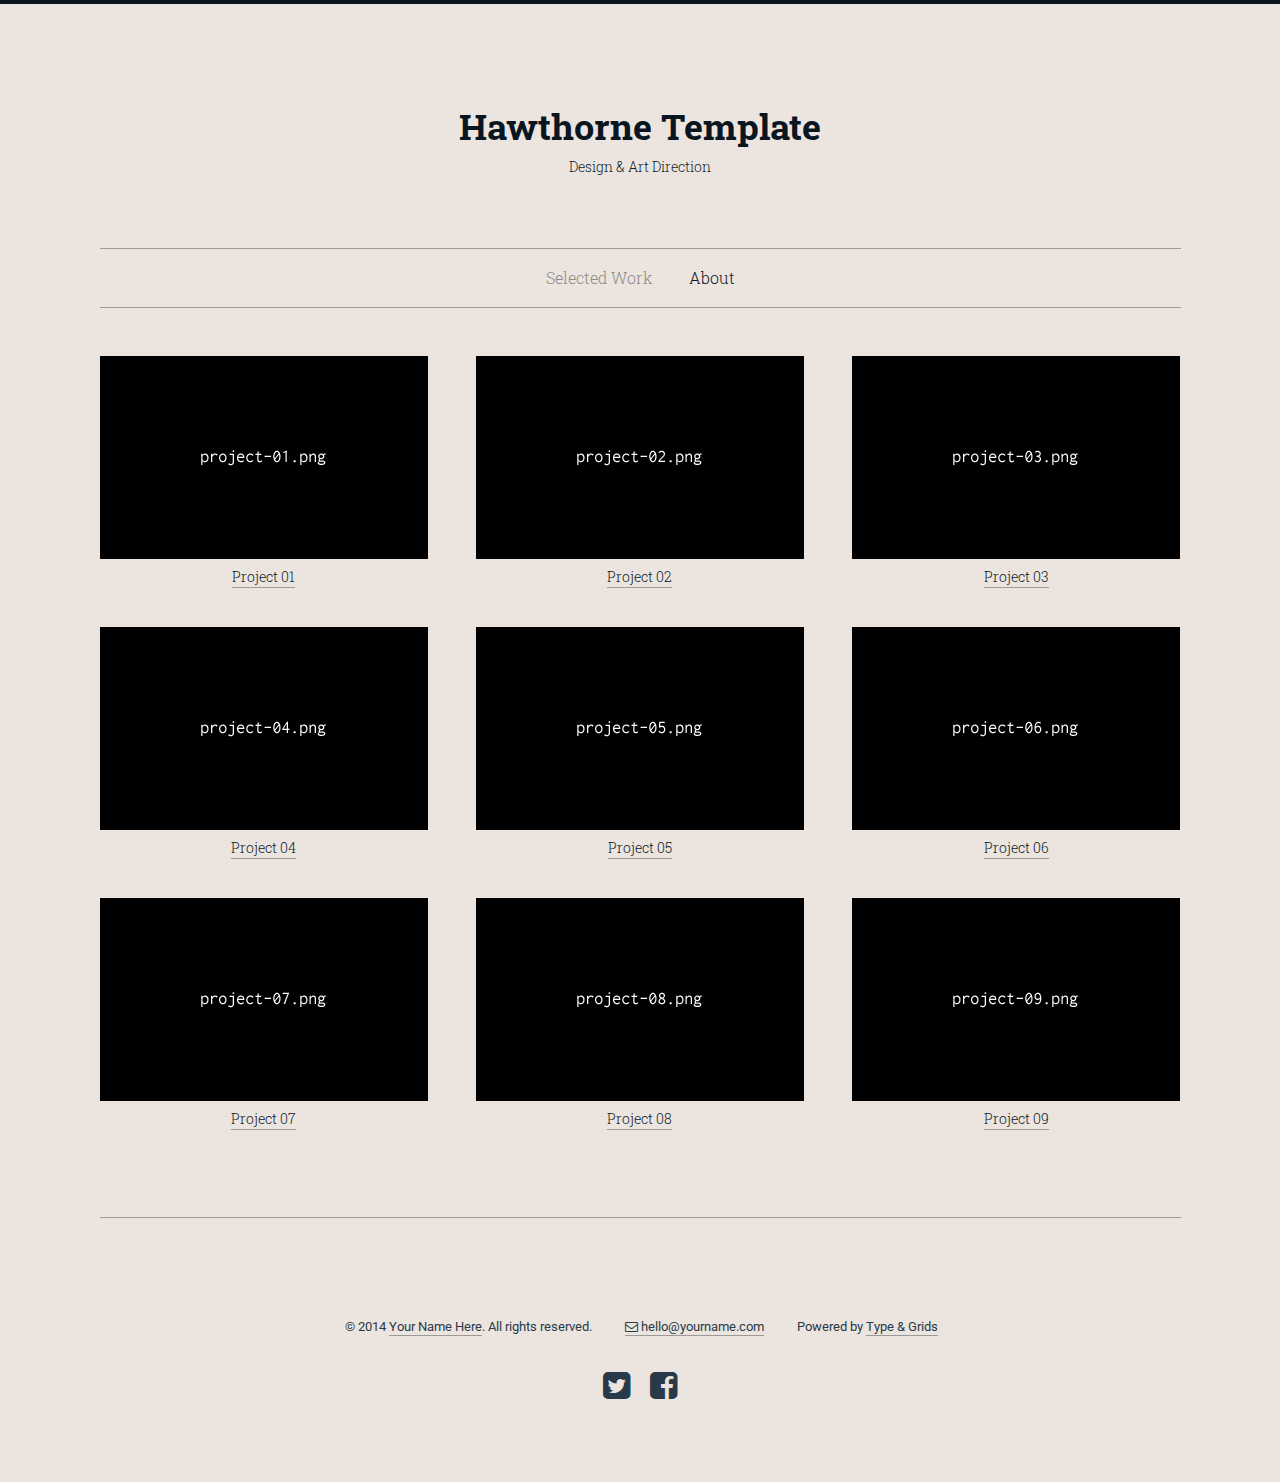
==== index.html @ 30d36639 "Imported template" ====
<!doctype html>
<html class="no-js" lang="en">
<head>
<meta charset="utf-8" />
<meta name="viewport" content="width=device-width, initial-scale=1.0" />

<title>Hawthorne &mdash; Selected Work</title>
<meta name="description" content="Page description goes here">

<!-- ******************************************************************************************
Set the type and color theme here - the Pro version contains additional themes -->
<link href="css/hawthorne_type2_color3.css" rel="stylesheet">
<!--  ************************************************************************************* -->

<link href="css/font-awesome.min.css" rel="stylesheet">
<script src="js/vendor/modernizr.js"></script>

</head>
<body>

<div class="top-border"></div>

<div class="row">
	<div class="small-12 medium-12 large-12 small-centered columns">
		<header>		
			<h1><a href="index.html">Hawthorne Template</a></h1>
			<h2><a href="index.html">Design & Art Direction</a></h2>
			<!--
			<div class="logo">
				<a href="index.html"><img src="img/logo.png" alt="Your Name Here" /></a>
			</div>
			-->
		</header>
	</div>
	<div class="small-12 medium-12 large-12 small-centered columns">
		<nav>
			<ul class="inline-list-custom">
				<li><a href="index.html" class="current">Selected Work</a></li>
				<li><a href="about.html">About</a></li>							
			</ul>
		</nav>
	</div>
</div>

<div class="row">
	<div class="small-12 medium-12 large-12 columns">
		<ul class="small-block-grid-1 medium-block-grid-3 large-block-grid-3 inline-list-custom">
			
			<!-- Begin project -->
			<li>
				<div class="thumbnail">
					<div class="thumbnail-img">
						<div class="thumbnail-hover"><a href="project-01.html"></a></div>
						<a href="project-01.html"><img src="img/projects/project-01.png" alt="Project 01" /></a>
					</div>
					<div class="thumbnail-caption"><a class="caption-link" href="project-01.html">Project 01</a></div>
				</div>
			</li>
			<!-- End project -->
			
			<!-- Begin project -->
			<li>
				<div class="thumbnail">
					<div class="thumbnail-img">
						<div class="thumbnail-hover"><a href="project-01.html"></a></div>
						<a href="project-01.html"><img src="img/projects/project-02.png" alt="Project 02" /></a>
					</div>
					<div class="thumbnail-caption"><a class="caption-link" href="project-01.html">Project 02</a></div>
				</div>
			</li>
			<!-- End project -->
			
			<!-- Begin project -->
			<li>
				<div class="thumbnail">
					<div class="thumbnail-img">
						<div class="thumbnail-hover"><a href="project-01.html"></a></div>
						<a href="project-01.html"><img src="img/projects/project-03.png" alt="Project 03" /></a>
					</div>
					<div class="thumbnail-caption"><a class="caption-link" href="project-01.html">Project 03</a></div>
				</div>
			</li>
			<!-- End project -->
			
			<!-- Begin project -->
			<li>
				<div class="thumbnail">
					<div class="thumbnail-img">
						<div class="thumbnail-hover"><a href="project-01.html"></a></div>
						<a href="project-01.html"><img src="img/projects/project-04.png" alt="Project 04" /></a>
					</div>
					<div class="thumbnail-caption"><a class="caption-link" href="project-01.html">Project 04</a></div>
				</div>
			</li>
			<!-- End project -->
			
			<!-- Begin project -->
			<li>
				<div class="thumbnail">
					<div class="thumbnail-img">
						<div class="thumbnail-hover"><a href="project-01.html"></a></div>
						<a href="project-01.html"><img src="img/projects/project-05.png" alt="Project 05" /></a>
					</div>
					<div class="thumbnail-caption"><a class="caption-link" href="project-01.html">Project 05</a></div>
				</div>
			</li>
			<!-- End project -->
			
			<!-- Begin project -->
			<li>
				<div class="thumbnail">
					<div class="thumbnail-img">
						<div class="thumbnail-hover"><a href="project-01.html"></a></div>
						<a href="project-01.html"><img src="img/projects/project-06.png" alt="Project 06" /></a>
					</div>
					<div class="thumbnail-caption"><a class="caption-link" href="project-01.html">Project 06</a></div>
				</div>
			</li>
			<!-- End project -->
			
			<!-- Begin project -->
			<li>
				<div class="thumbnail">
					<div class="thumbnail-img">
						<div class="thumbnail-hover"><a href="project-01.html"></a></div>
						<a href="project-01.html"><img src="img/projects/project-07.png" alt="Project 07" /></a>
					</div>
					<div class="thumbnail-caption"><a class="caption-link" href="project-01.html">Project 07</a></div>
				</div>
			</li>
			<!-- End project -->
			
			<!-- Begin project -->
			<li>
				<div class="thumbnail">
					<div class="thumbnail-img">
						<div class="thumbnail-hover"><a href="project-01.html"></a></div>
						<a href="project-01.html"><img src="img/projects/project-08.png" alt="Project 08" /></a>
					</div>
					<div class="thumbnail-caption"><a class="caption-link" href="project-01.html">Project 08</a></div>
				</div>
			</li>
			<!-- End project -->
			
			<!-- Begin project -->
			<li>
				<div class="thumbnail">
					<div class="thumbnail-img">
						<div class="thumbnail-hover"><a href="project-01.html"></a></div>
						<a href="project-01.html"><img src="img/projects/project-09.png" alt="Project 09" /></a>
					</div>
					<div class="thumbnail-caption"><a class="caption-link" href="project-01.html">Project 09</a></div>
				</div>
			</li>
			<!-- End project -->
						
		</ul>
	</div>
</div>

<div class="row">
	<div class="small-12 medium-12 large-12 columns">
		<footer>
			<ul>
				<li>&copy; 2014 <a href="index.html">Your Name Here</a>. All rights reserved.</li>
				<li><a href="mailto:hello@yourname.com"><i class="fa fa-envelope-o"></i> hello@yourname.com</a></li>
				
				<!-- *****************************************************************************************
				The "Powered by Type & Grids" link in the footer is required in the Free version
				typeandgrids.com/pirates -->
				<li>Powered by <a href="http://www.typeandgrids.com" target="_blank">Type &amp; Grids</a></li>
				<!--  ************************************************************************************ -->
				
			</ul>
			<div class="social-icons">
				<a href="http://www.twitter.com/typeandgrids" target="_blank"><i class="fa fa-twitter-square fa-2x"></i></a>
				<a href="http://www.facebook.com/typeandgrids" target="_blank"><i class="fa fa-facebook-square fa-2x"></i></a>
			</div>
		</footer>
	</div>
</div>

<script src="js/vendor/jquery.min.js"></script>
<script src="js/foundation.min.js"></script>
<script src="js/hawthorne.js"></script>

</body>
</html>
---- css/hawthorne_type2_color3.css ----
@import url(http://fonts.googleapis.com/css?family=Roboto:400,300,300italic,400italic,700,700italic);
@import url(http://fonts.googleapis.com/css?family=Roboto+Slab:400,300,700);
/*==================================================================================================
Foundation Variables
==================================================================================================*/
/*==================================================================================================
Imports
==================================================================================================*/
/*==================================================================================================
Type Theme 02
==================================================================================================*/
/*==================================================================================================
My Variables
==================================================================================================*/
/*==================================================================================================
Blog Type Theme 02: Roboto + Roboto Slab
==================================================================================================*/
/*==================================================================================================
Foundation Variables
==================================================================================================*/
/*==================================================================================================
Spacing Adjustments
==================================================================================================*/
/*==================================================================================================
Color Theme 03
==================================================================================================*/
/*==================================================================================================
Master Color Theme 03
==================================================================================================*/
/*==================================================================================================
Foundation Variables
==================================================================================================*/
/*==================================================================================================
My Variables
==================================================================================================*/
/*==================================================================================================
Mixins
==================================================================================================*/
/*==================================================================================================
Blog
==================================================================================================*/
/* line 28, ../scss/master/_blog.scss */
aside.blog-sidebar h5 {
  text-align: center;
}

/* line 32, ../scss/master/_blog.scss */
aside.blog-sidebar h5, .related-posts h5 {
  font-family: "Roboto Slab", "Helvetica Neue", "Helvetica", Helvetica, Arial, sans-serif;
  font-weight: bold;
  font-style: normal;
  font-size: 1.125rem;
  line-height: 1.2;
  letter-spacing: 0;
  text-transform: none;
  padding-bottom: 0.5em;
}

/* line 43, ../scss/master/_blog.scss */
aside.blog-sidebar li, aside.blog-sidebar p {
  font-family: "Roboto", "Helvetica Neue", "Helvetica", Helvetica, Arial, sans-serif;
  font-weight: normal;
  font-style: normal;
  font-size: 1.125rem;
  line-height: 1.6;
  letter-spacing: 0;
  text-transform: none;
  list-style-type: none;
  padding-bottom: 1em;
  text-align: center;
}

/* line 56, ../scss/master/_blog.scss */
aside.blog-sidebar ul {
  margin-left: 0;
}

/* line 60, ../scss/master/_blog.scss */
aside.blog-sidebar ul li {
  list-style-type: none;
  margin-left: 0;
}

/* line 65, ../scss/master/_blog.scss */
aside.blog-sidebar ul li a, aside.blog-sidebar ul li a:hover, aside.blog-sidebar p a, aside.blog-sidebar p a:hover, article h1 a, article h1 a:hover {
  border-bottom: none !important;
  text-decoration: none;
  -webkit-transition: color 0.2s ease-out;
  -moz-transition: color 0.2s ease-out;
  transition: color 0.2s ease-out;
}

/* line 71, ../scss/master/_blog.scss */
article {
  border-bottom: 1px solid #9d9995;
  padding-bottom: 1.25em;
  margin-bottom: 2.5em;
}

/* line 77, ../scss/master/_blog.scss */
article h1, h1.archive-title {
  font-family: "Roboto Slab", "Helvetica Neue", "Helvetica", Helvetica, Arial, sans-serif;
  font-weight: bold;
  font-style: normal;
  font-size: 1.5rem;
  line-height: 1.2;
  letter-spacing: 0;
  text-transform: none;
}

/* line 87, ../scss/master/_blog.scss */
article h6.date {
  font-family: "Roboto", "Helvetica Neue", "Helvetica", Helvetica, Arial, sans-serif;
  font-weight: 300;
  font-style: normal;
  font-size: 1rem;
  line-height: 1.2;
  letter-spacing: 0;
  text-transform: none;
  margin-bottom: 1.5em;
}

/* line 98, ../scss/master/_blog.scss */
article p, article li {
  font-family: "Roboto", "Helvetica Neue", "Helvetica", Helvetica, Arial, sans-serif;
  font-size: 0.875rem;
  line-height: 1.5;
}

/* line 104, ../scss/master/_blog.scss */
article p a {
  -webkit-transition: color 0.2s ease-out;
  -moz-transition: color 0.2s ease-out;
  transition: color 0.2s ease-out;
}

/* line 108, ../scss/master/_blog.scss */
article p.byline {
  font-family: "Roboto", "Helvetica Neue", "Helvetica", Helvetica, Arial, sans-serif;
  font-weight: 300;
  font-style: normal;
  font-size: 1rem;
  line-height: 1.2;
  letter-spacing: 0;
  text-transform: none;
}

/* line 118, ../scss/master/_blog.scss */
article img {
  padding-top: 0.5em;
  padding-bottom: 0.5em;
}

/* line 123, ../scss/master/_blog.scss */
article .caption {
  margin-top: -1em;
}

/* line 128, ../scss/master/_blog.scss */
.comments {
  border-top: 1px solid #9d9995;
  margin-top: 3em;
  padding-top: 3em;
  padding-bottom: 1em;
}

/* line 135, ../scss/master/_blog.scss */
div div div article h2 {
  font-family: "Roboto Slab", "Helvetica Neue", "Helvetica", Helvetica, Arial, sans-serif;
  font-weight: bold;
  font-style: normal;
  font-size: 1.3125rem;
  line-height: 1.2;
  letter-spacing: 0;
  text-transform: none;
  padding-bottom: 0.25em;
}

/* line 146, ../scss/master/_blog.scss */
div div div article h3 {
  font-weight: bold;
  font-size: 0.875rem;
}

/* line 151, ../scss/master/_blog.scss */
.related-posts {
  margin-top: 2em;
  margin-bottom: 1.5em;
}

/* line 156, ../scss/master/_blog.scss */
.related-posts h5 {
  margin-bottom: 0.25em;
}

/* line 160, ../scss/master/_blog.scss */
.related-posts ul {
  list-style-type: none;
  margin-left: 0;
}

/* line 165, ../scss/master/_blog.scss */
.related-posts ul li {
  margin-left: 0;
  line-height: 1.8;
  font-family: "Roboto", "Helvetica Neue", "Helvetica", Helvetica, Arial, sans-serif;
  font-weight: normal;
  font-style: normal;
  font-size: 1.125rem;
  line-height: 1.6;
  letter-spacing: 0;
  text-transform: none;
}

/* line 177, ../scss/master/_blog.scss */
h1.archive-title {
  text-align: center;
  margin-bottom: 1.25em;
}

/* line 182, ../scss/master/_blog.scss */
.archive-item {
  margin-bottom: 2em;
}

/* line 186, ../scss/master/_blog.scss */
.archive-item h2 a {
  -webkit-transition: border 0.2s ease-out;
  -moz-transition: border 0.2s ease-out;
  transition: border 0.2s ease-out;
  -webkit-transition: color 0.2s ease-out;
  -moz-transition: color 0.2s ease-out;
  transition: color 0.2s ease-out;
  border-bottom: 1px solid #8a8988;
  padding-bottom: 2px;
  text-decoration: none;
}

/* line 194, ../scss/master/_blog.scss */
.archive-item h2 a:hover {
  border-bottom: 1px solid #1a5f99;
  -webkit-transition: color 0.2s ease-out;
  -moz-transition: color 0.2s ease-out;
  transition: color 0.2s ease-out;
}

/* line 199, ../scss/master/_blog.scss */
.archive-item h2 {
  font-family: "Roboto Slab", "Helvetica Neue", "Helvetica", Helvetica, Arial, sans-serif;
  font-weight: bold;
  font-style: normal;
  font-size: 1.125rem;
  line-height: 1.7;
  letter-spacing: 0;
  text-transform: none;
  text-align: center;
}

/* line 210, ../scss/master/_blog.scss */
.archive-item h6.date {
  font-family: "Roboto", "Helvetica Neue", "Helvetica", Helvetica, Arial, sans-serif;
  font-weight: 300;
  font-style: normal;
  font-size: 0.875rem;
  line-height: 1.3;
  letter-spacing: 0;
  text-transform: none;
  text-align: center;
  padding-top: 0.125em;
}

/* line 222, ../scss/master/_blog.scss */
.pagination-custom {
  margin-bottom: 2em;
}

/* line 226, ../scss/master/_blog.scss */
.pagination-custom p span {
  font-family: "Roboto Slab", "Helvetica Neue", "Helvetica", Helvetica, Arial, sans-serif;
  font-weight: normal;
  font-style: normal;
  font-size: 1rem;
  line-height: 1.2;
  letter-spacing: 0;
  text-transform: none;
  color: #8a8988;
}

/* line 237, ../scss/master/_blog.scss */
.pagination-custom a, .pagination-custom a:hover {
  border-bottom: none !important;
  -webkit-transition: color 0.2s ease-out;
  -moz-transition: color 0.2s ease-out;
  transition: color 0.2s ease-out;
}

/* line 242, ../scss/master/_blog.scss */
.pagination-left {
  padding-right: 1em;
}

/*==================================================================================================
Media Queries
==================================================================================================*/
@media only screen and (min-width: 40.063em) {
  /* line 254, ../scss/master/_blog.scss */
  aside.blog-sidebar h5 {
    text-align: left;
  }

  /* line 258, ../scss/master/_blog.scss */
  aside.blog-sidebar li, aside.blog-sidebar p {
    text-align: left;
  }

  /* line 262, ../scss/master/_blog.scss */
  article h1, h1.archive-title {
    font-size: 2rem;
  }

  /* line 266, ../scss/master/_blog.scss */
  article p, article li, div div div article h3 {
    font-size: 1.125rem;
  }
}
/*==================================================================================================
Global
==================================================================================================*/
/* line 69, ../scss/_custom.scss */
html {
  background-color: #ece5df !important;
}

/* line 73, ../scss/_custom.scss */
a, button, img, nav ul a, .thumbnail-caption a {
  -webkit-transition: color 0.2s ease-out;
  -moz-transition: color 0.2s ease-out;
  transition: color 0.2s ease-out;
}

/* line 77, ../scss/_custom.scss */
p a, li a, .thumbnail-caption a {
  -webkit-transition: border 0.2s ease-out;
  -moz-transition: border 0.2s ease-out;
  transition: border 0.2s ease-out;
  -webkit-transition: color 0.2s ease-out;
  -moz-transition: color 0.2s ease-out;
  transition: color 0.2s ease-out;
  border-bottom: 1px solid #9d9995;
  padding-bottom: 1px;
}

/* line 84, ../scss/_custom.scss */
p a:hover, li a:hover, .thumbnail-caption a:hover, .caption-hover {
  color: #1a5f99;
  border-bottom: 1px solid #1a5f99 !important;
}

/* line 89, ../scss/_custom.scss */
li .thumbnail-hover a, li thumbnail-img a img {
  border-bottom: none !important;
}

/* line 93, ../scss/_custom.scss */
div.lined-list ul {
  margin-left: 0;
}

/* line 97, ../scss/_custom.scss */
.lined-list li {
  font-family: "Roboto", "Helvetica Neue", "Helvetica", Helvetica, Arial, sans-serif;
  font-weight: normal;
  font-style: normal;
  font-size: inherit;
  line-height: 1.5;
  letter-spacing: 0;
  text-transform: none;
  list-style-type: none;
  border-bottom: 1px solid #9d9995;
  padding-top: 0.8em;
  padding-bottom: 0.8em;
  margin-left: 0;
}

/* line 112, ../scss/_custom.scss */
.lined-list li strong {
  font-family: "Roboto", "Helvetica Neue", "Helvetica", Helvetica, Arial, sans-serif;
  font-weight: bold;
  font-style: normal;
  font-size: inherit;
  line-height: 1.3;
  letter-spacing: 0;
  text-transform: none;
}

/* line 122, ../scss/_custom.scss */
.lined-list li:first-child {
  border-top: 1px solid #9d9995;
}

/* line 126, ../scss/_custom.scss */
.centered {
  text-align: center;
}

/* line 130, ../scss/_custom.scss */
iframe {
  border: none !important;
}

/* line 134, ../scss/_custom.scss */
ul.inline-list-custom li {
  margin-left: 0 !important;
}

/* line 138, ../scss/_custom.scss */
ul li {
  margin-left: 0.25em;
  padding-bottom: 1em;
}

/* line 144, ../scss/_custom.scss */
ol li {
  margin-left: 0.25em;
  padding-bottom: 1em;
}

/* line 150, ../scss/_custom.scss */
.row blockquote {
  border-left: 1px solid #9d9995;
}

/* line 154, ../scss/_custom.scss */
.row blockquote p, .row blockquote {
  color: #0a161f;
  font-style: italic;
}

/* line 159, ../scss/_custom.scss */
.row blockquote cite {
  font-weight: bold;
  font-style: normal;
  color: #0a161f;
  font-size: 1em;
  margin-top: 1em;
}

/* line 167, ../scss/_custom.scss */
div h1, div h2, div h3, div h4, div h5, div h6 {
  font-weight: bold;
}

/* line 171, ../scss/_custom.scss */
div div h2 {
  font-family: "Roboto Slab", "Helvetica Neue", "Helvetica", Helvetica, Arial, sans-serif;
  font-weight: bold;
  font-style: normal;
  font-size: 1.5rem;
  line-height: 1.3;
  letter-spacing: 0;
  text-transform: none;
}

/* line 181, ../scss/_custom.scss */
div div h3 {
  font-family: "Roboto Slab", "Helvetica Neue", "Helvetica", Helvetica, Arial, sans-serif;
  font-weight: bold;
  font-style: normal;
  font-size: 1.125rem;
  line-height: 1.3;
  letter-spacing: 0;
  text-transform: none;
}

/* line 191, ../scss/_custom.scss */
.p-small, article .caption, .caption {
  font-size: 0.875rem;
  line-height: 1.5;
}

/* line 196, ../scss/_custom.scss */
.p-smaller {
  font-size: 0.75rem;
  line-height: 1.5;
}

/* line 201, ../scss/_custom.scss */
.caption {
  margin-top: -0.5em;
}

/* line 206, ../scss/_custom.scss */
.social-inline {
  margin-left: 0;
}

/* line 210, ../scss/_custom.scss */
.social-inline li {
  display: block;
  float: left;
  margin-left: 0;
  margin-right: 1.5em;
  vertical-align: top !important;
}

/* line 218, ../scss/_custom.scss */
.social-inline li:first-child {
  margin-right: 0;
}

/* line 222, ../scss/_custom.scss */
.social-inline li span {
  vertical-align: top !important;
}

/*==================================================================================================
Header & Nav
==================================================================================================*/
/* line 232, ../scss/_custom.scss */
.top-border {
  border-top: 4px solid #0a161f;
}

/* line 236, ../scss/_custom.scss */
header {
  padding-top: 3em;
  padding-bottom: 2em;
}

/* line 241, ../scss/_custom.scss */
header div.logo {
  text-align: center;
}

/* line 245, ../scss/_custom.scss */
div div header h1 {
  font-family: "Roboto Slab", "Helvetica Neue", "Helvetica", Helvetica, Arial, sans-serif;
  font-weight: bold;
  font-style: normal;
  font-size: 1.625rem;
  line-height: 1.3;
  letter-spacing: 0;
  text-transform: none;
  line-height: 1.1;
  text-align: center;
  color: #0a161f;
}

/* line 258, ../scss/_custom.scss */
div div header h1 a {
  text-decoration: none;
  color: #0a161f;
}

/* line 263, ../scss/_custom.scss */
div div header h2 {
  font-family: "Roboto Slab", "Helvetica Neue", "Helvetica", Helvetica, Arial, sans-serif;
  font-weight: 300;
  font-style: normal;
  font-size: 0.8125rem;
  line-height: 1.3;
  letter-spacing: 0;
  text-transform: none;
  line-height: 1.4;
  text-align: center;
  color: #0d1d2a;
  margin-top: 0.75em;
}

/* line 278, ../scss/_custom.scss */
div div header h2 a {
  text-decoration: none;
  color: #0d1d2a;
}

/* line 283, ../scss/_custom.scss */
div div header h1 a:hover, header h1 a:focus {
  color: #0a161f;
}

/* line 287, ../scss/_custom.scss */
div div header h2 a:hover, header h2 a:focus {
  color: #0d1d2a;
}

/* line 291, ../scss/_custom.scss */
nav {
  border-top: 1px solid #9d9995;
  border-bottom: 1px solid #9d9995;
  margin-bottom: 3em;
  background-color: #ece5df;
}

/* line 298, ../scss/_custom.scss */
nav ul.inline-list-custom {
  text-align: center;
  padding-top: 0.8em;
  margin-bottom: 0.8em;
  margin-left: 0;
}

/* line 305, ../scss/_custom.scss */
nav ul.inline-list-custom li {
  font-family: "Roboto Slab", "Helvetica Neue", "Helvetica", Helvetica, Arial, sans-serif;
  font-weight: 300;
  font-style: normal;
  font-size: 1rem;
  line-height: 2;
  letter-spacing: 0;
  text-transform: none;
  display: inline-block;
  padding-left: 1em;
  margin-right: 1em;
  padding-bottom: 0;
}

/* line 320, ../scss/_custom.scss */
nav ul li a, nav ul li a:hover {
  border: none !important;
}

/* line 324, ../scss/_custom.scss */
a.current {
  color: #8a8988;
  pointer-events: none;
}

/* line 329, ../scss/_custom.scss */
a.current:hover {
  color: #8a8988;
}

/*==================================================================================================
Project
==================================================================================================*/
/* line 339, ../scss/_custom.scss */
.thumbnail {
  margin-bottom: -0.5em;
  max-width: 328px;
  margin-left: auto;
  margin-right: auto;
}

/* line 346, ../scss/_custom.scss */
.thumbnail-img {
  position: relative;
}

/* line 350, ../scss/_custom.scss */
.thumbnail-hover {
  position: absolute;
  display: none;
  width: 100%;
  height: 100%;
  background-color: rgba(26, 95, 153, 0.5);
}

/* line 358, ../scss/_custom.scss */
.thumbnail-hover a {
  position: absolute;
  left: 0;
  width: 100%;
  height: 100%;
}

/* line 365, ../scss/_custom.scss */
.thumbnail-hover a:hover {
  border: none;
}

/* line 369, ../scss/_custom.scss */
.thumbnail-caption {
  font-family: "Roboto Slab", "Helvetica Neue", "Helvetica", Helvetica, Arial, sans-serif;
  font-weight: 300;
  font-style: normal;
  font-size: 0.875rem;
  line-height: 1.5;
  letter-spacing: 0;
  text-transform: none;
  text-align: center;
  margin-top: 0.5em;
}

/* line 381, ../scss/_custom.scss */
.thumbnail-caption a {
  -webkit-transition: color 0.2s ease-out;
  -moz-transition: color 0.2s ease-out;
  transition: color 0.2s ease-out;
}

/* line 385, ../scss/_custom.scss */
ul.small-block-grid-1 li {
  text-align: center;
}

/* line 389, ../scss/_custom.scss */
hr.project-detail-hr {
  margin-top: 1.75em;
  display: none;
}

/* line 394, ../scss/_custom.scss */
.project-img {
  text-align: center;
  margin-top: 3em;
}

/* line 399, ../scss/_custom.scss */
.project-img:first-of-type {
  margin-top: 1.75em;
}

/* line 403, ../scss/_custom.scss */
.project-img h6 {
  padding-top: 1em;
  font-family: "Roboto Slab", "Helvetica Neue", "Helvetica", Helvetica, Arial, sans-serif;
  font-weight: 300;
  font-style: normal;
  font-size: 0.875rem;
  line-height: 1.5;
  letter-spacing: 0;
  text-transform: none;
}

/* line 414, ../scss/_custom.scss */
.back-to-top-holder {
  margin-top: 4em;
  margin-bottom: 2em;
  text-align: center;
}

/* line 420, ../scss/_custom.scss */
.back-to-top {
  border: none;
  color: #283a49;
}

/* line 425, ../scss/_custom.scss */
a.back-to-top:hover {
  border: none !important;
}

/* line 429, ../scss/_custom.scss */
.raw-html iframe {
  padding-top: 2em;
}

/* line 433, ../scss/_custom.scss */
.raw-html div {
  margin-top: 2em;
}

/* line 437, ../scss/_custom.scss */
.raw-html hr {
  display: none;
  margin-top: 3em;
  margin-bottom: 3em;
}

/*==================================================================================================
Footer
==================================================================================================*/
/* line 449, ../scss/_custom.scss */
footer {
  border-top: 1px solid #9d9995;
  margin-top: 3em;
  padding-top: 4em;
  padding-bottom: 5em;
}

/* line 456, ../scss/_custom.scss */
footer ul {
  text-align: center;
  margin-top: 2em;
  margin-left: 0;
}

/* line 462, ../scss/_custom.scss */
footer li {
  font-family: "Roboto", "Helvetica Neue", "Helvetica", Helvetica, Arial, sans-serif;
  font-weight: normal;
  font-style: normal;
  font-size: 0.8125rem;
  line-height: 1.6;
  letter-spacing: 0;
  text-transform: none;
  display: inline-block;
  padding-left: 1em;
  margin-right: 1em;
  color: #283a49;
}

/* line 476, ../scss/_custom.scss */
footer li a {
  color: #283a49;
  -webkit-transition: color 0.2s ease-out;
  -moz-transition: color 0.2s ease-out;
  transition: color 0.2s ease-out;
}

/* line 481, ../scss/_custom.scss */
footer div.social-icons {
  text-align: center;
}

/* line 485, ../scss/_custom.scss */
footer div.social-icons i {
  padding-left: 0.25em;
  padding-right: 0.25em;
  color: #283a49;
}

/* line 491, ../scss/_custom.scss */
footer div.social-icons a:hover i {
  color: #1a5f99;
  -webkit-transition: color 0.2s ease-out;
  -moz-transition: color 0.2s ease-out;
  transition: color 0.2s ease-out;
}

/* line 496, ../scss/_custom.scss */
footer div.social-icons a i {
  -webkit-transition: color 0.2s ease-out;
  -moz-transition: color 0.2s ease-out;
  transition: color 0.2s ease-out;
}

/*==================================================================================================
Media Queries
==================================================================================================*/
@media only screen and (min-width: 40.063em) {
  /* line 508, ../scss/_custom.scss */
  header {
    padding-top: 6.25em;
    padding-bottom: 3.95em;
  }

  /* line 513, ../scss/_custom.scss */
  div div header h1 {
    font-size: 2.25rem;
  }

  /* line 517, ../scss/_custom.scss */
  div div header h2 {
    font-size: 0.875rem;
  }

  /* line 521, ../scss/_custom.scss */
  div div h2 {
    font-size: 1.875rem;
  }

  /* line 525, ../scss/_custom.scss */
  div div h3 {
    font-size: 1.125rem;
  }

  /* line 529, ../scss/_custom.scss */
  hr.project-detail-hr {
    display: block;
  }

  /* line 533, ../scss/_custom.scss */
  .raw-html hr {
    display: block;
  }

  /* line 537, ../scss/_custom.scss */
  .project-img:first-of-type {
    margin-top: 3em;
  }
}
/* line 287, ../bower_components/foundation/scss/foundation/components/_global.scss */
meta.foundation-mq-small {
  font-family: "/only screen and (max-width: 40em)/";
  width: 0em;
}

/* line 292, ../bower_components/foundation/scss/foundation/components/_global.scss */
meta.foundation-mq-medium {
  font-family: "/only screen and (min-width:40.063em) and (max-width:64em)/";
  width: 40.063em;
}

/* line 297, ../bower_components/foundation/scss/foundation/components/_global.scss */
meta.foundation-mq-large {
  font-family: "/only screen and (min-width:64.063em)/";
  width: 64.063em;
}

/* line 302, ../bower_components/foundation/scss/foundation/components/_global.scss */
meta.foundation-mq-xlarge {
  font-family: "/only screen and (min-width:90.063em)/";
  width: 90.063em;
}

/* line 307, ../bower_components/foundation/scss/foundation/components/_global.scss */
meta.foundation-mq-xxlarge {
  font-family: "/only screen and (min-width:120.063em)/";
  width: 120.063em;
}

/* line 317, ../bower_components/foundation/scss/foundation/components/_global.scss */
*,
*:before,
*:after {
  -moz-box-sizing: border-box;
  -webkit-box-sizing: border-box;
  box-sizing: border-box;
}

/* line 322, ../bower_components/foundation/scss/foundation/components/_global.scss */
html,
body {
  font-size: 100%;
}

/* line 325, ../bower_components/foundation/scss/foundation/components/_global.scss */
body {
  background: #ece5df;
  color: #0a161f;
  padding: 0;
  margin: 0;
  font-family: "Roboto", "Helvetica Neue", "Helvetica", Helvetica, Arial, sans-serif;
  font-weight: normal;
  font-style: normal;
  line-height: 1;
  position: relative;
  cursor: "default";
}

/* line 338, ../bower_components/foundation/scss/foundation/components/_global.scss */
a:hover {
  cursor: pointer;
}

/* line 343, ../bower_components/foundation/scss/foundation/components/_global.scss */
img,
object,
embed {
  max-width: 100%;
  height: auto;
}

/* line 346, ../bower_components/foundation/scss/foundation/components/_global.scss */
object,
embed {
  height: 100%;
}

/* line 347, ../bower_components/foundation/scss/foundation/components/_global.scss */
img {
  -ms-interpolation-mode: bicubic;
}

/* line 353, ../bower_components/foundation/scss/foundation/components/_global.scss */
#map_canvas img,
#map_canvas embed,
#map_canvas object,
.map_canvas img,
.map_canvas embed,
.map_canvas object {
  max-width: none !important;
}

/* line 358, ../bower_components/foundation/scss/foundation/components/_global.scss */
.left {
  float: left !important;
}

/* line 359, ../bower_components/foundation/scss/foundation/components/_global.scss */
.right {
  float: right !important;
}

/* line 360, ../bower_components/foundation/scss/foundation/components/_global.scss */
.clearfix {
  *zoom: 1;
}
/* line 165, ../bower_components/foundation/scss/foundation/components/_global.scss */
.clearfix:before, .clearfix:after {
  content: " ";
  display: table;
}
/* line 166, ../bower_components/foundation/scss/foundation/components/_global.scss */
.clearfix:after {
  clear: both;
}

/* line 361, ../bower_components/foundation/scss/foundation/components/_global.scss */
.text-left {
  text-align: left !important;
}

/* line 362, ../bower_components/foundation/scss/foundation/components/_global.scss */
.text-right {
  text-align: right !important;
}

/* line 363, ../bower_components/foundation/scss/foundation/components/_global.scss */
.text-center {
  text-align: center !important;
}

/* line 364, ../bower_components/foundation/scss/foundation/components/_global.scss */
.text-justify {
  text-align: justify !important;
}

/* line 365, ../bower_components/foundation/scss/foundation/components/_global.scss */
.hide {
  display: none;
}

/* line 371, ../bower_components/foundation/scss/foundation/components/_global.scss */
.antialiased {
  -webkit-font-smoothing: antialiased;
}

/* line 374, ../bower_components/foundation/scss/foundation/components/_global.scss */
img {
  display: inline-block;
  vertical-align: middle;
}

/* line 384, ../bower_components/foundation/scss/foundation/components/_global.scss */
textarea {
  height: auto;
  min-height: 50px;
}

/* line 387, ../bower_components/foundation/scss/foundation/components/_global.scss */
select {
  width: 100%;
}

/* line 69, ../bower_components/foundation/scss/foundation/components/_block-grid.scss */
[class*="block-grid-"] {
  display: block;
  padding: 0;
  margin: 0 -1.5em;
  *zoom: 1;
}
/* line 165, ../bower_components/foundation/scss/foundation/components/_global.scss */
[class*="block-grid-"]:before, [class*="block-grid-"]:after {
  content: " ";
  display: table;
}
/* line 166, ../bower_components/foundation/scss/foundation/components/_global.scss */
[class*="block-grid-"]:after {
  clear: both;
}
/* line 35, ../bower_components/foundation/scss/foundation/components/_block-grid.scss */
[class*="block-grid-"] > li {
  display: inline;
  height: auto;
  float: left;
  padding: 0 1.5em 3em;
}

@media only screen {
  /* line 44, ../bower_components/foundation/scss/foundation/components/_block-grid.scss */
  .small-block-grid-1 > li {
    width: 100%;
    padding: 0 1.5em 3em;
  }
  /* line 48, ../bower_components/foundation/scss/foundation/components/_block-grid.scss */
  .small-block-grid-1 > li:nth-of-type(n) {
    clear: none;
  }
  /* line 49, ../bower_components/foundation/scss/foundation/components/_block-grid.scss */
  .small-block-grid-1 > li:nth-of-type(1n+1) {
    clear: both;
  }

  /* line 44, ../bower_components/foundation/scss/foundation/components/_block-grid.scss */
  .small-block-grid-2 > li {
    width: 50%;
    padding: 0 1.5em 3em;
  }
  /* line 48, ../bower_components/foundation/scss/foundation/components/_block-grid.scss */
  .small-block-grid-2 > li:nth-of-type(n) {
    clear: none;
  }
  /* line 49, ../bower_components/foundation/scss/foundation/components/_block-grid.scss */
  .small-block-grid-2 > li:nth-of-type(2n+1) {
    clear: both;
  }

  /* line 44, ../bower_components/foundation/scss/foundation/components/_block-grid.scss */
  .small-block-grid-3 > li {
    width: 33.33333%;
    padding: 0 1.5em 3em;
  }
  /* line 48, ../bower_components/foundation/scss/foundation/components/_block-grid.scss */
  .small-block-grid-3 > li:nth-of-type(n) {
    clear: none;
  }
  /* line 49, ../bower_components/foundation/scss/foundation/components/_block-grid.scss */
  .small-block-grid-3 > li:nth-of-type(3n+1) {
    clear: both;
  }

  /* line 44, ../bower_components/foundation/scss/foundation/components/_block-grid.scss */
  .small-block-grid-4 > li {
    width: 25%;
    padding: 0 1.5em 3em;
  }
  /* line 48, ../bower_components/foundation/scss/foundation/components/_block-grid.scss */
  .small-block-grid-4 > li:nth-of-type(n) {
    clear: none;
  }
  /* line 49, ../bower_components/foundation/scss/foundation/components/_block-grid.scss */
  .small-block-grid-4 > li:nth-of-type(4n+1) {
    clear: both;
  }

  /* line 44, ../bower_components/foundation/scss/foundation/components/_block-grid.scss */
  .small-block-grid-5 > li {
    width: 20%;
    padding: 0 1.5em 3em;
  }
  /* line 48, ../bower_components/foundation/scss/foundation/components/_block-grid.scss */
  .small-block-grid-5 > li:nth-of-type(n) {
    clear: none;
  }
  /* line 49, ../bower_components/foundation/scss/foundation/components/_block-grid.scss */
  .small-block-grid-5 > li:nth-of-type(5n+1) {
    clear: both;
  }

  /* line 44, ../bower_components/foundation/scss/foundation/components/_block-grid.scss */
  .small-block-grid-6 > li {
    width: 16.66667%;
    padding: 0 1.5em 3em;
  }
  /* line 48, ../bower_components/foundation/scss/foundation/components/_block-grid.scss */
  .small-block-grid-6 > li:nth-of-type(n) {
    clear: none;
  }
  /* line 49, ../bower_components/foundation/scss/foundation/components/_block-grid.scss */
  .small-block-grid-6 > li:nth-of-type(6n+1) {
    clear: both;
  }

  /* line 44, ../bower_components/foundation/scss/foundation/components/_block-grid.scss */
  .small-block-grid-7 > li {
    width: 14.28571%;
    padding: 0 1.5em 3em;
  }
  /* line 48, ../bower_components/foundation/scss/foundation/components/_block-grid.scss */
  .small-block-grid-7 > li:nth-of-type(n) {
    clear: none;
  }
  /* line 49, ../bower_components/foundation/scss/foundation/components/_block-grid.scss */
  .small-block-grid-7 > li:nth-of-type(7n+1) {
    clear: both;
  }

  /* line 44, ../bower_components/foundation/scss/foundation/components/_block-grid.scss */
  .small-block-grid-8 > li {
    width: 12.5%;
    padding: 0 1.5em 3em;
  }
  /* line 48, ../bower_components/foundation/scss/foundation/components/_block-grid.scss */
  .small-block-grid-8 > li:nth-of-type(n) {
    clear: none;
  }
  /* line 49, ../bower_components/foundation/scss/foundation/components/_block-grid.scss */
  .small-block-grid-8 > li:nth-of-type(8n+1) {
    clear: both;
  }

  /* line 44, ../bower_components/foundation/scss/foundation/components/_block-grid.scss */
  .small-block-grid-9 > li {
    width: 11.11111%;
    padding: 0 1.5em 3em;
  }
  /* line 48, ../bower_components/foundation/scss/foundation/components/_block-grid.scss */
  .small-block-grid-9 > li:nth-of-type(n) {
    clear: none;
  }
  /* line 49, ../bower_components/foundation/scss/foundation/components/_block-grid.scss */
  .small-block-grid-9 > li:nth-of-type(9n+1) {
    clear: both;
  }

  /* line 44, ../bower_components/foundation/scss/foundation/components/_block-grid.scss */
  .small-block-grid-10 > li {
    width: 10%;
    padding: 0 1.5em 3em;
  }
  /* line 48, ../bower_components/foundation/scss/foundation/components/_block-grid.scss */
  .small-block-grid-10 > li:nth-of-type(n) {
    clear: none;
  }
  /* line 49, ../bower_components/foundation/scss/foundation/components/_block-grid.scss */
  .small-block-grid-10 > li:nth-of-type(10n+1) {
    clear: both;
  }

  /* line 44, ../bower_components/foundation/scss/foundation/components/_block-grid.scss */
  .small-block-grid-11 > li {
    width: 9.09091%;
    padding: 0 1.5em 3em;
  }
  /* line 48, ../bower_components/foundation/scss/foundation/components/_block-grid.scss */
  .small-block-grid-11 > li:nth-of-type(n) {
    clear: none;
  }
  /* line 49, ../bower_components/foundation/scss/foundation/components/_block-grid.scss */
  .small-block-grid-11 > li:nth-of-type(11n+1) {
    clear: both;
  }

  /* line 44, ../bower_components/foundation/scss/foundation/components/_block-grid.scss */
  .small-block-grid-12 > li {
    width: 8.33333%;
    padding: 0 1.5em 3em;
  }
  /* line 48, ../bower_components/foundation/scss/foundation/components/_block-grid.scss */
  .small-block-grid-12 > li:nth-of-type(n) {
    clear: none;
  }
  /* line 49, ../bower_components/foundation/scss/foundation/components/_block-grid.scss */
  .small-block-grid-12 > li:nth-of-type(12n+1) {
    clear: both;
  }
}
@media only screen and (min-width: 40.063em) {
  /* line 44, ../bower_components/foundation/scss/foundation/components/_block-grid.scss */
  .medium-block-grid-1 > li {
    width: 100%;
    padding: 0 1.5em 3em;
  }
  /* line 48, ../bower_components/foundation/scss/foundation/components/_block-grid.scss */
  .medium-block-grid-1 > li:nth-of-type(n) {
    clear: none;
  }
  /* line 49, ../bower_components/foundation/scss/foundation/components/_block-grid.scss */
  .medium-block-grid-1 > li:nth-of-type(1n+1) {
    clear: both;
  }

  /* line 44, ../bower_components/foundation/scss/foundation/components/_block-grid.scss */
  .medium-block-grid-2 > li {
    width: 50%;
    padding: 0 1.5em 3em;
  }
  /* line 48, ../bower_components/foundation/scss/foundation/components/_block-grid.scss */
  .medium-block-grid-2 > li:nth-of-type(n) {
    clear: none;
  }
  /* line 49, ../bower_components/foundation/scss/foundation/components/_block-grid.scss */
  .medium-block-grid-2 > li:nth-of-type(2n+1) {
    clear: both;
  }

  /* line 44, ../bower_components/foundation/scss/foundation/components/_block-grid.scss */
  .medium-block-grid-3 > li {
    width: 33.33333%;
    padding: 0 1.5em 3em;
  }
  /* line 48, ../bower_components/foundation/scss/foundation/components/_block-grid.scss */
  .medium-block-grid-3 > li:nth-of-type(n) {
    clear: none;
  }
  /* line 49, ../bower_components/foundation/scss/foundation/components/_block-grid.scss */
  .medium-block-grid-3 > li:nth-of-type(3n+1) {
    clear: both;
  }

  /* line 44, ../bower_components/foundation/scss/foundation/components/_block-grid.scss */
  .medium-block-grid-4 > li {
    width: 25%;
    padding: 0 1.5em 3em;
  }
  /* line 48, ../bower_components/foundation/scss/foundation/components/_block-grid.scss */
  .medium-block-grid-4 > li:nth-of-type(n) {
    clear: none;
  }
  /* line 49, ../bower_components/foundation/scss/foundation/components/_block-grid.scss */
  .medium-block-grid-4 > li:nth-of-type(4n+1) {
    clear: both;
  }

  /* line 44, ../bower_components/foundation/scss/foundation/components/_block-grid.scss */
  .medium-block-grid-5 > li {
    width: 20%;
    padding: 0 1.5em 3em;
  }
  /* line 48, ../bower_components/foundation/scss/foundation/components/_block-grid.scss */
  .medium-block-grid-5 > li:nth-of-type(n) {
    clear: none;
  }
  /* line 49, ../bower_components/foundation/scss/foundation/components/_block-grid.scss */
  .medium-block-grid-5 > li:nth-of-type(5n+1) {
    clear: both;
  }

  /* line 44, ../bower_components/foundation/scss/foundation/components/_block-grid.scss */
  .medium-block-grid-6 > li {
    width: 16.66667%;
    padding: 0 1.5em 3em;
  }
  /* line 48, ../bower_components/foundation/scss/foundation/components/_block-grid.scss */
  .medium-block-grid-6 > li:nth-of-type(n) {
    clear: none;
  }
  /* line 49, ../bower_components/foundation/scss/foundation/components/_block-grid.scss */
  .medium-block-grid-6 > li:nth-of-type(6n+1) {
    clear: both;
  }

  /* line 44, ../bower_components/foundation/scss/foundation/components/_block-grid.scss */
  .medium-block-grid-7 > li {
    width: 14.28571%;
    padding: 0 1.5em 3em;
  }
  /* line 48, ../bower_components/foundation/scss/foundation/components/_block-grid.scss */
  .medium-block-grid-7 > li:nth-of-type(n) {
    clear: none;
  }
  /* line 49, ../bower_components/foundation/scss/foundation/components/_block-grid.scss */
  .medium-block-grid-7 > li:nth-of-type(7n+1) {
    clear: both;
  }

  /* line 44, ../bower_components/foundation/scss/foundation/components/_block-grid.scss */
  .medium-block-grid-8 > li {
    width: 12.5%;
    padding: 0 1.5em 3em;
  }
  /* line 48, ../bower_components/foundation/scss/foundation/components/_block-grid.scss */
  .medium-block-grid-8 > li:nth-of-type(n) {
    clear: none;
  }
  /* line 49, ../bower_components/foundation/scss/foundation/components/_block-grid.scss */
  .medium-block-grid-8 > li:nth-of-type(8n+1) {
    clear: both;
  }

  /* line 44, ../bower_components/foundation/scss/foundation/components/_block-grid.scss */
  .medium-block-grid-9 > li {
    width: 11.11111%;
    padding: 0 1.5em 3em;
  }
  /* line 48, ../bower_components/foundation/scss/foundation/components/_block-grid.scss */
  .medium-block-grid-9 > li:nth-of-type(n) {
    clear: none;
  }
  /* line 49, ../bower_components/foundation/scss/foundation/components/_block-grid.scss */
  .medium-block-grid-9 > li:nth-of-type(9n+1) {
    clear: both;
  }

  /* line 44, ../bower_components/foundation/scss/foundation/components/_block-grid.scss */
  .medium-block-grid-10 > li {
    width: 10%;
    padding: 0 1.5em 3em;
  }
  /* line 48, ../bower_components/foundation/scss/foundation/components/_block-grid.scss */
  .medium-block-grid-10 > li:nth-of-type(n) {
    clear: none;
  }
  /* line 49, ../bower_components/foundation/scss/foundation/components/_block-grid.scss */
  .medium-block-grid-10 > li:nth-of-type(10n+1) {
    clear: both;
  }

  /* line 44, ../bower_components/foundation/scss/foundation/components/_block-grid.scss */
  .medium-block-grid-11 > li {
    width: 9.09091%;
    padding: 0 1.5em 3em;
  }
  /* line 48, ../bower_components/foundation/scss/foundation/components/_block-grid.scss */
  .medium-block-grid-11 > li:nth-of-type(n) {
    clear: none;
  }
  /* line 49, ../bower_components/foundation/scss/foundation/components/_block-grid.scss */
  .medium-block-grid-11 > li:nth-of-type(11n+1) {
    clear: both;
  }

  /* line 44, ../bower_components/foundation/scss/foundation/components/_block-grid.scss */
  .medium-block-grid-12 > li {
    width: 8.33333%;
    padding: 0 1.5em 3em;
  }
  /* line 48, ../bower_components/foundation/scss/foundation/components/_block-grid.scss */
  .medium-block-grid-12 > li:nth-of-type(n) {
    clear: none;
  }
  /* line 49, ../bower_components/foundation/scss/foundation/components/_block-grid.scss */
  .medium-block-grid-12 > li:nth-of-type(12n+1) {
    clear: both;
  }
}
@media only screen and (min-width: 64.063em) {
  /* line 44, ../bower_components/foundation/scss/foundation/components/_block-grid.scss */
  .large-block-grid-1 > li {
    width: 100%;
    padding: 0 1.5em 3em;
  }
  /* line 48, ../bower_components/foundation/scss/foundation/components/_block-grid.scss */
  .large-block-grid-1 > li:nth-of-type(n) {
    clear: none;
  }
  /* line 49, ../bower_components/foundation/scss/foundation/components/_block-grid.scss */
  .large-block-grid-1 > li:nth-of-type(1n+1) {
    clear: both;
  }

  /* line 44, ../bower_components/foundation/scss/foundation/components/_block-grid.scss */
  .large-block-grid-2 > li {
    width: 50%;
    padding: 0 1.5em 3em;
  }
  /* line 48, ../bower_components/foundation/scss/foundation/components/_block-grid.scss */
  .large-block-grid-2 > li:nth-of-type(n) {
    clear: none;
  }
  /* line 49, ../bower_components/foundation/scss/foundation/components/_block-grid.scss */
  .large-block-grid-2 > li:nth-of-type(2n+1) {
    clear: both;
  }

  /* line 44, ../bower_components/foundation/scss/foundation/components/_block-grid.scss */
  .large-block-grid-3 > li {
    width: 33.33333%;
    padding: 0 1.5em 3em;
  }
  /* line 48, ../bower_components/foundation/scss/foundation/components/_block-grid.scss */
  .large-block-grid-3 > li:nth-of-type(n) {
    clear: none;
  }
  /* line 49, ../bower_components/foundation/scss/foundation/components/_block-grid.scss */
  .large-block-grid-3 > li:nth-of-type(3n+1) {
    clear: both;
  }

  /* line 44, ../bower_components/foundation/scss/foundation/components/_block-grid.scss */
  .large-block-grid-4 > li {
    width: 25%;
    padding: 0 1.5em 3em;
  }
  /* line 48, ../bower_components/foundation/scss/foundation/components/_block-grid.scss */
  .large-block-grid-4 > li:nth-of-type(n) {
    clear: none;
  }
  /* line 49, ../bower_components/foundation/scss/foundation/components/_block-grid.scss */
  .large-block-grid-4 > li:nth-of-type(4n+1) {
    clear: both;
  }

  /* line 44, ../bower_components/foundation/scss/foundation/components/_block-grid.scss */
  .large-block-grid-5 > li {
    width: 20%;
    padding: 0 1.5em 3em;
  }
  /* line 48, ../bower_components/foundation/scss/foundation/components/_block-grid.scss */
  .large-block-grid-5 > li:nth-of-type(n) {
    clear: none;
  }
  /* line 49, ../bower_components/foundation/scss/foundation/components/_block-grid.scss */
  .large-block-grid-5 > li:nth-of-type(5n+1) {
    clear: both;
  }

  /* line 44, ../bower_components/foundation/scss/foundation/components/_block-grid.scss */
  .large-block-grid-6 > li {
    width: 16.66667%;
    padding: 0 1.5em 3em;
  }
  /* line 48, ../bower_components/foundation/scss/foundation/components/_block-grid.scss */
  .large-block-grid-6 > li:nth-of-type(n) {
    clear: none;
  }
  /* line 49, ../bower_components/foundation/scss/foundation/components/_block-grid.scss */
  .large-block-grid-6 > li:nth-of-type(6n+1) {
    clear: both;
  }

  /* line 44, ../bower_components/foundation/scss/foundation/components/_block-grid.scss */
  .large-block-grid-7 > li {
    width: 14.28571%;
    padding: 0 1.5em 3em;
  }
  /* line 48, ../bower_components/foundation/scss/foundation/components/_block-grid.scss */
  .large-block-grid-7 > li:nth-of-type(n) {
    clear: none;
  }
  /* line 49, ../bower_components/foundation/scss/foundation/components/_block-grid.scss */
  .large-block-grid-7 > li:nth-of-type(7n+1) {
    clear: both;
  }

  /* line 44, ../bower_components/foundation/scss/foundation/components/_block-grid.scss */
  .large-block-grid-8 > li {
    width: 12.5%;
    padding: 0 1.5em 3em;
  }
  /* line 48, ../bower_components/foundation/scss/foundation/components/_block-grid.scss */
  .large-block-grid-8 > li:nth-of-type(n) {
    clear: none;
  }
  /* line 49, ../bower_components/foundation/scss/foundation/components/_block-grid.scss */
  .large-block-grid-8 > li:nth-of-type(8n+1) {
    clear: both;
  }

  /* line 44, ../bower_components/foundation/scss/foundation/components/_block-grid.scss */
  .large-block-grid-9 > li {
    width: 11.11111%;
    padding: 0 1.5em 3em;
  }
  /* line 48, ../bower_components/foundation/scss/foundation/components/_block-grid.scss */
  .large-block-grid-9 > li:nth-of-type(n) {
    clear: none;
  }
  /* line 49, ../bower_components/foundation/scss/foundation/components/_block-grid.scss */
  .large-block-grid-9 > li:nth-of-type(9n+1) {
    clear: both;
  }

  /* line 44, ../bower_components/foundation/scss/foundation/components/_block-grid.scss */
  .large-block-grid-10 > li {
    width: 10%;
    padding: 0 1.5em 3em;
  }
  /* line 48, ../bower_components/foundation/scss/foundation/components/_block-grid.scss */
  .large-block-grid-10 > li:nth-of-type(n) {
    clear: none;
  }
  /* line 49, ../bower_components/foundation/scss/foundation/components/_block-grid.scss */
  .large-block-grid-10 > li:nth-of-type(10n+1) {
    clear: both;
  }

  /* line 44, ../bower_components/foundation/scss/foundation/components/_block-grid.scss */
  .large-block-grid-11 > li {
    width: 9.09091%;
    padding: 0 1.5em 3em;
  }
  /* line 48, ../bower_components/foundation/scss/foundation/components/_block-grid.scss */
  .large-block-grid-11 > li:nth-of-type(n) {
    clear: none;
  }
  /* line 49, ../bower_components/foundation/scss/foundation/components/_block-grid.scss */
  .large-block-grid-11 > li:nth-of-type(11n+1) {
    clear: both;
  }

  /* line 44, ../bower_components/foundation/scss/foundation/components/_block-grid.scss */
  .large-block-grid-12 > li {
    width: 8.33333%;
    padding: 0 1.5em 3em;
  }
  /* line 48, ../bower_components/foundation/scss/foundation/components/_block-grid.scss */
  .large-block-grid-12 > li:nth-of-type(n) {
    clear: none;
  }
  /* line 49, ../bower_components/foundation/scss/foundation/components/_block-grid.scss */
  .large-block-grid-12 > li:nth-of-type(12n+1) {
    clear: both;
  }
}
/* line 197, ../bower_components/foundation/scss/foundation/components/_buttons.scss */
button, .button {
  cursor: pointer;
  font-family: "Roboto", "Helvetica Neue", "Helvetica", Helvetica, Arial, sans-serif;
  font-weight: normal;
  line-height: normal;
  margin: 0 0 1.25rem;
  position: relative;
  text-decoration: none;
  text-align: center;
  display: inline-block;
  padding-top: 1rem;
  padding-right: 2rem;
  padding-bottom: 1.0625rem;
  padding-left: 2rem;
  font-size: 1rem;
  /*     @else                            { font-size: $padding - rem-calc(2); } */
  background-color: #0a161f;
  border-color: #04080c;
  color: white;
  -webkit-transition: background-color 300ms ease-out;
  -moz-transition: background-color 300ms ease-out;
  transition: background-color 300ms ease-out;
  padding-top: 1.0625rem;
  padding-bottom: 1rem;
  -webkit-appearance: none;
  border: none;
  font-weight: normal !important;
}
/* line 142, ../bower_components/foundation/scss/foundation/components/_buttons.scss */
button:hover, button:focus, .button:hover, .button:focus {
  background-color: #04080c;
}
/* line 153, ../bower_components/foundation/scss/foundation/components/_buttons.scss */
button:hover, button:focus, .button:hover, .button:focus {
  color: white;
}
/* line 205, ../bower_components/foundation/scss/foundation/components/_buttons.scss */
button.secondary, .button.secondary {
  background-color: #1a5f99;
  border-color: #165183;
  color: white;
}
/* line 142, ../bower_components/foundation/scss/foundation/components/_buttons.scss */
button.secondary:hover, button.secondary:focus, .button.secondary:hover, .button.secondary:focus {
  background-color: #165183;
}
/* line 153, ../bower_components/foundation/scss/foundation/components/_buttons.scss */
button.secondary:hover, button.secondary:focus, .button.secondary:hover, .button.secondary:focus {
  color: white;
}
/* line 206, ../bower_components/foundation/scss/foundation/components/_buttons.scss */
button.success, .button.success {
  background-color: #1a5f99;
  border-color: #165183;
  color: white;
}
/* line 142, ../bower_components/foundation/scss/foundation/components/_buttons.scss */
button.success:hover, button.success:focus, .button.success:hover, .button.success:focus {
  background-color: #165183;
}
/* line 153, ../bower_components/foundation/scss/foundation/components/_buttons.scss */
button.success:hover, button.success:focus, .button.success:hover, .button.success:focus {
  color: white;
}
/* line 207, ../bower_components/foundation/scss/foundation/components/_buttons.scss */
button.alert, .button.alert {
  background-color: #1a5f99;
  border-color: #165183;
  color: white;
}
/* line 142, ../bower_components/foundation/scss/foundation/components/_buttons.scss */
button.alert:hover, button.alert:focus, .button.alert:hover, .button.alert:focus {
  background-color: #165183;
}
/* line 153, ../bower_components/foundation/scss/foundation/components/_buttons.scss */
button.alert:hover, button.alert:focus, .button.alert:hover, .button.alert:focus {
  color: white;
}
/* line 209, ../bower_components/foundation/scss/foundation/components/_buttons.scss */
button.large, .button.large {
  padding-top: 1.125rem;
  padding-right: 2.25rem;
  padding-bottom: 1.1875rem;
  padding-left: 2.25rem;
  font-size: 1.25rem;
  /*     @else                            { font-size: $padding - rem-calc(2); } */
}
/* line 210, ../bower_components/foundation/scss/foundation/components/_buttons.scss */
button.small, .button.small {
  padding-top: 0.875rem;
  padding-right: 1.75rem;
  padding-bottom: 0.9375rem;
  padding-left: 1.75rem;
  font-size: 0.8125rem;
  /*     @else                            { font-size: $padding - rem-calc(2); } */
}
/* line 211, ../bower_components/foundation/scss/foundation/components/_buttons.scss */
button.tiny, .button.tiny {
  padding-top: 0.625rem;
  padding-right: 1.25rem;
  padding-bottom: 0.6875rem;
  padding-left: 1.25rem;
  font-size: 0.6875rem;
  /*     @else                            { font-size: $padding - rem-calc(2); } */
}
/* line 212, ../bower_components/foundation/scss/foundation/components/_buttons.scss */
button.expand, .button.expand {
  padding-right: 0;
  padding-left: 0;
  width: 100%;
}
/* line 214, ../bower_components/foundation/scss/foundation/components/_buttons.scss */
button.left-align, .button.left-align {
  text-align: left;
  text-indent: 0.75rem;
}
/* line 215, ../bower_components/foundation/scss/foundation/components/_buttons.scss */
button.right-align, .button.right-align {
  text-align: right;
  padding-right: 0.75rem;
}
/* line 217, ../bower_components/foundation/scss/foundation/components/_buttons.scss */
button.radius, .button.radius {
  -webkit-border-radius: 3px;
  border-radius: 3px;
}
/* line 218, ../bower_components/foundation/scss/foundation/components/_buttons.scss */
button.round, .button.round {
  -webkit-border-radius: 1000px;
  border-radius: 1000px;
}
/* line 220, ../bower_components/foundation/scss/foundation/components/_buttons.scss */
button.disabled, button[disabled], .button.disabled, .button[disabled] {
  background-color: #0a161f;
  border-color: #04080c;
  color: white;
  cursor: "default";
  opacity: 0.7;
  -webkit-box-shadow: none;
  box-shadow: none;
}
/* line 142, ../bower_components/foundation/scss/foundation/components/_buttons.scss */
button.disabled:hover, button.disabled:focus, button[disabled]:hover, button[disabled]:focus, .button.disabled:hover, .button.disabled:focus, .button[disabled]:hover, .button[disabled]:focus {
  background-color: #04080c;
}
/* line 153, ../bower_components/foundation/scss/foundation/components/_buttons.scss */
button.disabled:hover, button.disabled:focus, button[disabled]:hover, button[disabled]:focus, .button.disabled:hover, .button.disabled:focus, .button[disabled]:hover, .button[disabled]:focus {
  color: white;
}
/* line 166, ../bower_components/foundation/scss/foundation/components/_buttons.scss */
button.disabled:hover, button.disabled:focus, button[disabled]:hover, button[disabled]:focus, .button.disabled:hover, .button.disabled:focus, .button[disabled]:hover, .button[disabled]:focus {
  background-color: #0a161f;
}
/* line 221, ../bower_components/foundation/scss/foundation/components/_buttons.scss */
button.disabled.secondary, button[disabled].secondary, .button.disabled.secondary, .button[disabled].secondary {
  background-color: #1a5f99;
  border-color: #165183;
  color: white;
  cursor: "default";
  opacity: 0.7;
  -webkit-box-shadow: none;
  box-shadow: none;
}
/* line 142, ../bower_components/foundation/scss/foundation/components/_buttons.scss */
button.disabled.secondary:hover, button.disabled.secondary:focus, button[disabled].secondary:hover, button[disabled].secondary:focus, .button.disabled.secondary:hover, .button.disabled.secondary:focus, .button[disabled].secondary:hover, .button[disabled].secondary:focus {
  background-color: #165183;
}
/* line 153, ../bower_components/foundation/scss/foundation/components/_buttons.scss */
button.disabled.secondary:hover, button.disabled.secondary:focus, button[disabled].secondary:hover, button[disabled].secondary:focus, .button.disabled.secondary:hover, .button.disabled.secondary:focus, .button[disabled].secondary:hover, .button[disabled].secondary:focus {
  color: white;
}
/* line 166, ../bower_components/foundation/scss/foundation/components/_buttons.scss */
button.disabled.secondary:hover, button.disabled.secondary:focus, button[disabled].secondary:hover, button[disabled].secondary:focus, .button.disabled.secondary:hover, .button.disabled.secondary:focus, .button[disabled].secondary:hover, .button[disabled].secondary:focus {
  background-color: #1a5f99;
}
/* line 222, ../bower_components/foundation/scss/foundation/components/_buttons.scss */
button.disabled.success, button[disabled].success, .button.disabled.success, .button[disabled].success {
  background-color: #1a5f99;
  border-color: #165183;
  color: white;
  cursor: "default";
  opacity: 0.7;
  -webkit-box-shadow: none;
  box-shadow: none;
}
/* line 142, ../bower_components/foundation/scss/foundation/components/_buttons.scss */
button.disabled.success:hover, button.disabled.success:focus, button[disabled].success:hover, button[disabled].success:focus, .button.disabled.success:hover, .button.disabled.success:focus, .button[disabled].success:hover, .button[disabled].success:focus {
  background-color: #165183;
}
/* line 153, ../bower_components/foundation/scss/foundation/components/_buttons.scss */
button.disabled.success:hover, button.disabled.success:focus, button[disabled].success:hover, button[disabled].success:focus, .button.disabled.success:hover, .button.disabled.success:focus, .button[disabled].success:hover, .button[disabled].success:focus {
  color: white;
}
/* line 166, ../bower_components/foundation/scss/foundation/components/_buttons.scss */
button.disabled.success:hover, button.disabled.success:focus, button[disabled].success:hover, button[disabled].success:focus, .button.disabled.success:hover, .button.disabled.success:focus, .button[disabled].success:hover, .button[disabled].success:focus {
  background-color: #1a5f99;
}
/* line 223, ../bower_components/foundation/scss/foundation/components/_buttons.scss */
button.disabled.alert, button[disabled].alert, .button.disabled.alert, .button[disabled].alert {
  background-color: #1a5f99;
  border-color: #165183;
  color: white;
  cursor: "default";
  opacity: 0.7;
  -webkit-box-shadow: none;
  box-shadow: none;
}
/* line 142, ../bower_components/foundation/scss/foundation/components/_buttons.scss */
button.disabled.alert:hover, button.disabled.alert:focus, button[disabled].alert:hover, button[disabled].alert:focus, .button.disabled.alert:hover, .button.disabled.alert:focus, .button[disabled].alert:hover, .button[disabled].alert:focus {
  background-color: #165183;
}
/* line 153, ../bower_components/foundation/scss/foundation/components/_buttons.scss */
button.disabled.alert:hover, button.disabled.alert:focus, button[disabled].alert:hover, button[disabled].alert:focus, .button.disabled.alert:hover, .button.disabled.alert:focus, .button[disabled].alert:hover, .button[disabled].alert:focus {
  color: white;
}
/* line 166, ../bower_components/foundation/scss/foundation/components/_buttons.scss */
button.disabled.alert:hover, button.disabled.alert:focus, button[disabled].alert:hover, button[disabled].alert:focus, .button.disabled.alert:hover, .button.disabled.alert:focus, .button[disabled].alert:hover, .button[disabled].alert:focus {
  background-color: #1a5f99;
}

@media only screen and (min-width: 40.063em) {
  /* line 228, ../bower_components/foundation/scss/foundation/components/_buttons.scss */
  button, .button {
    display: inline-block;
  }
}
/* line 45, ../bower_components/foundation/scss/foundation/components/_flex-video.scss */
.flex-video {
  position: relative;
  padding-top: 1.5625rem;
  padding-bottom: 67.5%;
  height: 0;
  margin-bottom: 1rem;
  overflow: hidden;
}
/* line 28, ../bower_components/foundation/scss/foundation/components/_flex-video.scss */
.flex-video.widescreen {
  padding-bottom: 57.25%;
}
/* line 29, ../bower_components/foundation/scss/foundation/components/_flex-video.scss */
.flex-video.vimeo {
  padding-top: 0;
}
/* line 34, ../bower_components/foundation/scss/foundation/components/_flex-video.scss */
.flex-video iframe,
.flex-video object,
.flex-video embed,
.flex-video video {
  position: absolute;
  top: 0;
  left: 0;
  width: 100%;
  height: 100%;
}

/* Standard Forms */
/* line 300, ../bower_components/foundation/scss/foundation/components/_forms.scss */
form {
  margin: 0 0 1rem;
}

/* Using forms within rows, we need to set some defaults */
/* line 75, ../bower_components/foundation/scss/foundation/components/_forms.scss */
form .row .row {
  margin: 0 -0.5rem;
}
/* line 78, ../bower_components/foundation/scss/foundation/components/_forms.scss */
form .row .row .column,
form .row .row .columns {
  padding: 0 0.5rem;
}
/* line 81, ../bower_components/foundation/scss/foundation/components/_forms.scss */
form .row .row.collapse {
  margin: 0;
}
/* line 84, ../bower_components/foundation/scss/foundation/components/_forms.scss */
form .row .row.collapse .column,
form .row .row.collapse .columns {
  padding: 0;
}
/* line 85, ../bower_components/foundation/scss/foundation/components/_forms.scss */
form .row .row.collapse input {
  -moz-border-radius-bottomright: 0;
  -moz-border-radius-topright: 0;
  -webkit-border-bottom-right-radius: 0;
  -webkit-border-top-right-radius: 0;
}
/* line 97, ../bower_components/foundation/scss/foundation/components/_forms.scss */
form .row input.column,
form .row input.columns,
form .row textarea.column,
form .row textarea.columns {
  padding-left: 0.5rem;
}

/* Label Styles */
/* line 306, ../bower_components/foundation/scss/foundation/components/_forms.scss */
label {
  font-size: 0.875rem;
  color: #4d4d4d;
  cursor: pointer;
  display: block;
  font-weight: normal;
  margin-bottom: 0.5rem;
  /* Styles for required inputs */
}
/* line 307, ../bower_components/foundation/scss/foundation/components/_forms.scss */
label.right {
  float: none;
  text-align: right;
}
/* line 308, ../bower_components/foundation/scss/foundation/components/_forms.scss */
label.inline {
  margin: 0 0 1rem 0;
  padding: 0.625rem 0;
}
/* line 310, ../bower_components/foundation/scss/foundation/components/_forms.scss */
label small {
  text-transform: capitalize;
  color: #666666;
}

/* line 316, ../bower_components/foundation/scss/foundation/components/_forms.scss */
select {
  -webkit-appearance: none !important;
  background: #fafafa url("data:image/svg+xml;base64, [base64]") no-repeat;
  background-position-x: 97%;
  background-position-y: center;
  border: 1px solid #cccccc;
  padding: 0.5rem;
  font-size: 0.875rem;
  -webkit-border-radius: 0;
  border-radius: 0;
}
/* line 327, ../bower_components/foundation/scss/foundation/components/_forms.scss */
select.radius {
  -webkit-border-radius: 3px;
  border-radius: 3px;
}
/* line 328, ../bower_components/foundation/scss/foundation/components/_forms.scss */
select:hover {
  background: #f2f2f2 url("data:image/svg+xml;base64, [base64]") no-repeat;
  background-position-x: 97%;
  background-position-y: center;
  border-color: #999999;
}

@-moz-document url-prefix() {
  /* line 338, ../bower_components/foundation/scss/foundation/components/_forms.scss */
  select {
    background: #fafafa;
  }

  /* line 339, ../bower_components/foundation/scss/foundation/components/_forms.scss */
  select:hover {
    background: #f2f2f2;
  }
}

/* Attach elements to the beginning or end of an input */
/* line 343, ../bower_components/foundation/scss/foundation/components/_forms.scss */
.prefix,
.postfix {
  display: block;
  position: relative;
  z-index: 2;
  text-align: center;
  width: 100%;
  padding-top: 0;
  padding-bottom: 0;
  border-style: solid;
  border-width: 1px;
  overflow: hidden;
  font-size: 0.875rem;
  height: 2.3125rem;
  line-height: 2.3125rem;
}

/* Adjust padding, alignment and radius if pre/post element is a button */
/* line 346, ../bower_components/foundation/scss/foundation/components/_forms.scss */
.postfix.button {
  padding-left: 0;
  padding-right: 0;
  padding-top: 0;
  padding-bottom: 0;
  text-align: center;
  line-height: 2.125rem;
  border: none;
}

/* line 347, ../bower_components/foundation/scss/foundation/components/_forms.scss */
.prefix.button {
  padding-left: 0;
  padding-right: 0;
  padding-top: 0;
  padding-bottom: 0;
  text-align: center;
  line-height: 2.125rem;
  border: none;
}

/* line 349, ../bower_components/foundation/scss/foundation/components/_forms.scss */
.prefix.button.radius {
  -webkit-border-radius: 0;
  border-radius: 0;
  -moz-border-radius-bottomleft: 3px;
  -moz-border-radius-topleft: 3px;
  -webkit-border-bottom-left-radius: 3px;
  -webkit-border-top-left-radius: 3px;
  border-bottom-left-radius: 3px;
  border-top-left-radius: 3px;
}

/* line 350, ../bower_components/foundation/scss/foundation/components/_forms.scss */
.postfix.button.radius {
  -webkit-border-radius: 0;
  border-radius: 0;
  -moz-border-radius-topright: 3px;
  -moz-border-radius-bottomright: 3px;
  -webkit-border-top-right-radius: 3px;
  -webkit-border-bottom-right-radius: 3px;
  border-top-right-radius: 3px;
  border-bottom-right-radius: 3px;
}

/* line 351, ../bower_components/foundation/scss/foundation/components/_forms.scss */
.prefix.button.round {
  -webkit-border-radius: 0;
  border-radius: 0;
  -moz-border-radius-bottomleft: 1000px;
  -moz-border-radius-topleft: 1000px;
  -webkit-border-bottom-left-radius: 1000px;
  -webkit-border-top-left-radius: 1000px;
  border-bottom-left-radius: 1000px;
  border-top-left-radius: 1000px;
}

/* line 352, ../bower_components/foundation/scss/foundation/components/_forms.scss */
.postfix.button.round {
  -webkit-border-radius: 0;
  border-radius: 0;
  -moz-border-radius-topright: 1000px;
  -moz-border-radius-bottomright: 1000px;
  -webkit-border-top-right-radius: 1000px;
  -webkit-border-bottom-right-radius: 1000px;
  border-top-right-radius: 1000px;
  border-bottom-right-radius: 1000px;
}

/* Separate prefix and postfix styles when on span or label so buttons keep their own */
/* line 355, ../bower_components/foundation/scss/foundation/components/_forms.scss */
span.prefix, label.prefix {
  background: #f2f2f2;
  border-color: #d9d9d9;
  border-right: none;
  color: #333333;
}
/* line 356, ../bower_components/foundation/scss/foundation/components/_forms.scss */
span.prefix.radius, label.prefix.radius {
  -webkit-border-radius: 0;
  border-radius: 0;
  -moz-border-radius-bottomleft: 3px;
  -moz-border-radius-topleft: 3px;
  -webkit-border-bottom-left-radius: 3px;
  -webkit-border-top-left-radius: 3px;
  border-bottom-left-radius: 3px;
  border-top-left-radius: 3px;
}

/* line 358, ../bower_components/foundation/scss/foundation/components/_forms.scss */
span.postfix, label.postfix {
  background: #f2f2f2;
  border-color: #cccccc;
  border-left: none;
  color: #333333;
}
/* line 359, ../bower_components/foundation/scss/foundation/components/_forms.scss */
span.postfix.radius, label.postfix.radius {
  -webkit-border-radius: 0;
  border-radius: 0;
  -moz-border-radius-topright: 3px;
  -moz-border-radius-bottomright: 3px;
  -webkit-border-top-right-radius: 3px;
  -webkit-border-bottom-right-radius: 3px;
  border-top-right-radius: 3px;
  border-bottom-right-radius: 3px;
}

/* Input groups will automatically style first and last elements of the group */
/* line 365, ../bower_components/foundation/scss/foundation/components/_forms.scss */
.input-group.radius > *:first-child, .input-group.radius > *:first-child * {
  -moz-border-radius-bottomleft: 3px;
  -moz-border-radius-topleft: 3px;
  -webkit-border-bottom-left-radius: 3px;
  -webkit-border-top-left-radius: 3px;
  border-bottom-left-radius: 3px;
  border-top-left-radius: 3px;
}
/* line 368, ../bower_components/foundation/scss/foundation/components/_forms.scss */
.input-group.radius > *:last-child, .input-group.radius > *:last-child * {
  -moz-border-radius-topright: 3px;
  -moz-border-radius-bottomright: 3px;
  -webkit-border-top-right-radius: 3px;
  -webkit-border-bottom-right-radius: 3px;
  border-top-right-radius: 3px;
  border-bottom-right-radius: 3px;
}
/* line 373, ../bower_components/foundation/scss/foundation/components/_forms.scss */
.input-group.round > *:first-child, .input-group.round > *:first-child * {
  -moz-border-radius-bottomleft: 1000px;
  -moz-border-radius-topleft: 1000px;
  -webkit-border-bottom-left-radius: 1000px;
  -webkit-border-top-left-radius: 1000px;
  border-bottom-left-radius: 1000px;
  border-top-left-radius: 1000px;
}
/* line 376, ../bower_components/foundation/scss/foundation/components/_forms.scss */
.input-group.round > *:last-child, .input-group.round > *:last-child * {
  -moz-border-radius-topright: 1000px;
  -moz-border-radius-bottomright: 1000px;
  -webkit-border-top-right-radius: 1000px;
  -webkit-border-bottom-right-radius: 1000px;
  border-top-right-radius: 1000px;
  border-bottom-right-radius: 1000px;
}

/* We use this to get basic styling on all basic form elements */
/* line 396, ../bower_components/foundation/scss/foundation/components/_forms.scss */
input[type="text"],
input[type="password"],
input[type="date"],
input[type="datetime"],
input[type="datetime-local"],
input[type="month"],
input[type="week"],
input[type="email"],
input[type="number"],
input[type="search"],
input[type="tel"],
input[type="time"],
input[type="url"],
textarea {
  -webkit-appearance: none;
  -webkit-border-radius: 0;
  border-radius: 0;
  background-color: white;
  font-family: inherit;
  border: 1px solid #cccccc;
  -webkit-box-shadow: inset 0 1px 2px rgba(0, 0, 0, 0.1);
  box-shadow: inset 0 1px 2px rgba(0, 0, 0, 0.1);
  color: rgba(0, 0, 0, 0.75);
  display: block;
  font-size: 0.875rem;
  margin: 0 0 1rem 0;
  padding: 0.5rem;
  height: 2.3125rem;
  width: 100%;
  -moz-box-sizing: border-box;
  -webkit-box-sizing: border-box;
  box-sizing: border-box;
  -webkit-transition: -webkit-box-shadow 0.45s, border-color 0.45s ease-in-out;
  -moz-transition: -moz-box-shadow 0.45s, border-color 0.45s ease-in-out;
  transition: box-shadow 0.45s, border-color 0.45s ease-in-out;
}
/* line 182, ../bower_components/foundation/scss/foundation/components/_global.scss */
input[type="text"]:focus,
input[type="password"]:focus,
input[type="date"]:focus,
input[type="datetime"]:focus,
input[type="datetime-local"]:focus,
input[type="month"]:focus,
input[type="week"]:focus,
input[type="email"]:focus,
input[type="number"]:focus,
input[type="search"]:focus,
input[type="tel"]:focus,
input[type="time"]:focus,
input[type="url"]:focus,
textarea:focus {
  -webkit-box-shadow: 0 0 5px #999999;
  -moz-box-shadow: 0 0 5px #999999;
  box-shadow: 0 0 5px #999999;
  border-color: #999999;
}
/* line 123, ../bower_components/foundation/scss/foundation/components/_forms.scss */
input[type="text"]:focus,
input[type="password"]:focus,
input[type="date"]:focus,
input[type="datetime"]:focus,
input[type="datetime-local"]:focus,
input[type="month"]:focus,
input[type="week"]:focus,
input[type="email"]:focus,
input[type="number"]:focus,
input[type="search"]:focus,
input[type="tel"]:focus,
input[type="time"]:focus,
input[type="url"]:focus,
textarea:focus {
  background: #fafafa;
  border-color: #999999;
  outline: none;
}
/* line 130, ../bower_components/foundation/scss/foundation/components/_forms.scss */
input[type="text"][disabled],
input[type="password"][disabled],
input[type="date"][disabled],
input[type="datetime"][disabled],
input[type="datetime-local"][disabled],
input[type="month"][disabled],
input[type="week"][disabled],
input[type="email"][disabled],
input[type="number"][disabled],
input[type="search"][disabled],
input[type="tel"][disabled],
input[type="time"][disabled],
input[type="url"][disabled],
textarea[disabled] {
  background-color: #dddddd;
}

/* Adjust margin for form elements below */
/* line 410, ../bower_components/foundation/scss/foundation/components/_forms.scss */
input[type="file"],
input[type="checkbox"],
input[type="radio"],
select {
  margin: 0 0 1rem 0;
}

/* line 415, ../bower_components/foundation/scss/foundation/components/_forms.scss */
input[type="checkbox"] + label,
input[type="radio"] + label {
  display: inline-block;
  margin-left: 0.5rem;
  margin-right: 1rem;
  margin-bottom: 0;
  vertical-align: baseline;
}

/* Normalize file input width */
/* line 424, ../bower_components/foundation/scss/foundation/components/_forms.scss */
input[type="file"] {
  width: 100%;
}

/* We add basic fieldset styling */
/* line 429, ../bower_components/foundation/scss/foundation/components/_forms.scss */
fieldset {
  border: solid 1px #dddddd;
  padding: 1.25rem;
  margin: 1.125rem 0;
}
/* line 247, ../bower_components/foundation/scss/foundation/components/_forms.scss */
fieldset legend {
  font-weight: bold;
  background: white;
  padding: 0 0.1875rem;
  margin: 0;
  margin-left: -0.1875rem;
}

/* Error Handling */
/* line 436, ../bower_components/foundation/scss/foundation/components/_forms.scss */
[data-abide] .error small.error, [data-abide] span.error, [data-abide] small.error {
  display: block;
  padding: 0.375rem 0.5625rem 0.5625rem;
  margin-top: -1px;
  margin-bottom: 1rem;
  font-size: 0.75rem;
  font-weight: normal;
  font-style: italic;
  background: #1a5f99;
  color: white;
}
/* line 439, ../bower_components/foundation/scss/foundation/components/_forms.scss */
[data-abide] span.error, [data-abide] small.error {
  display: none;
}

/* line 441, ../bower_components/foundation/scss/foundation/components/_forms.scss */
span.error, small.error {
  display: block;
  padding: 0.375rem 0.5625rem 0.5625rem;
  margin-top: -1px;
  margin-bottom: 1rem;
  font-size: 0.75rem;
  font-weight: normal;
  font-style: italic;
  background: #1a5f99;
  color: white;
}

/* line 447, ../bower_components/foundation/scss/foundation/components/_forms.scss */
.error input,
.error textarea,
.error select {
  margin-bottom: 0;
}
/* line 452, ../bower_components/foundation/scss/foundation/components/_forms.scss */
.error label,
.error label.error {
  color: #1a5f99;
}
/* line 457, ../bower_components/foundation/scss/foundation/components/_forms.scss */
.error > small,
.error small.error {
  display: block;
  padding: 0.375rem 0.5625rem 0.5625rem;
  margin-top: -1px;
  margin-bottom: 1rem;
  font-size: 0.75rem;
  font-weight: normal;
  font-style: italic;
  background: #1a5f99;
  color: white;
}
/* line 461, ../bower_components/foundation/scss/foundation/components/_forms.scss */
.error span.error-message {
  display: block;
}

/* line 467, ../bower_components/foundation/scss/foundation/components/_forms.scss */
input.error,
textarea.error {
  margin-bottom: 0;
}

/* line 470, ../bower_components/foundation/scss/foundation/components/_forms.scss */
label.error {
  color: #1a5f99;
}

/* line 190, ../bower_components/foundation/scss/foundation/components/_grid.scss */
.row {
  width: 100%;
  margin-left: auto;
  margin-right: auto;
  margin-top: 0;
  margin-bottom: 0;
  max-width: 70.5625rem;
  *zoom: 1;
}
/* line 165, ../bower_components/foundation/scss/foundation/components/_global.scss */
.row:before, .row:after {
  content: " ";
  display: table;
}
/* line 166, ../bower_components/foundation/scss/foundation/components/_global.scss */
.row:after {
  clear: both;
}
/* line 195, ../bower_components/foundation/scss/foundation/components/_grid.scss */
.row.collapse > .column,
.row.collapse > .columns {
  position: relative;
  padding-left: 0;
  padding-right: 0;
  float: left;
}
/* line 197, ../bower_components/foundation/scss/foundation/components/_grid.scss */
.row.collapse .row {
  margin-left: 0;
  margin-right: 0;
}
/* line 200, ../bower_components/foundation/scss/foundation/components/_grid.scss */
.row .row {
  width: auto;
  margin-left: -1.5em;
  margin-right: -1.5em;
  margin-top: 0;
  margin-bottom: 0;
  max-width: none;
  *zoom: 1;
}
/* line 165, ../bower_components/foundation/scss/foundation/components/_global.scss */
.row .row:before, .row .row:after {
  content: " ";
  display: table;
}
/* line 166, ../bower_components/foundation/scss/foundation/components/_global.scss */
.row .row:after {
  clear: both;
}
/* line 201, ../bower_components/foundation/scss/foundation/components/_grid.scss */
.row .row.collapse {
  width: auto;
  margin: 0;
  max-width: none;
  *zoom: 1;
}
/* line 165, ../bower_components/foundation/scss/foundation/components/_global.scss */
.row .row.collapse:before, .row .row.collapse:after {
  content: " ";
  display: table;
}
/* line 166, ../bower_components/foundation/scss/foundation/components/_global.scss */
.row .row.collapse:after {
  clear: both;
}

/* line 206, ../bower_components/foundation/scss/foundation/components/_grid.scss */
.column,
.columns {
  position: relative;
  padding-left: 1.5em;
  padding-right: 1.5em;
  width: 100%;
  float: left;
}

@media only screen {
  /* line 148, ../bower_components/foundation/scss/foundation/components/_grid.scss */
  .small-push-1 {
    position: relative;
    left: 8.33333%;
    right: auto;
  }

  /* line 151, ../bower_components/foundation/scss/foundation/components/_grid.scss */
  .small-pull-1 {
    position: relative;
    right: 8.33333%;
    left: auto;
  }

  /* line 148, ../bower_components/foundation/scss/foundation/components/_grid.scss */
  .small-push-2 {
    position: relative;
    left: 16.66667%;
    right: auto;
  }

  /* line 151, ../bower_components/foundation/scss/foundation/components/_grid.scss */
  .small-pull-2 {
    position: relative;
    right: 16.66667%;
    left: auto;
  }

  /* line 148, ../bower_components/foundation/scss/foundation/components/_grid.scss */
  .small-push-3 {
    position: relative;
    left: 25%;
    right: auto;
  }

  /* line 151, ../bower_components/foundation/scss/foundation/components/_grid.scss */
  .small-pull-3 {
    position: relative;
    right: 25%;
    left: auto;
  }

  /* line 148, ../bower_components/foundation/scss/foundation/components/_grid.scss */
  .small-push-4 {
    position: relative;
    left: 33.33333%;
    right: auto;
  }

  /* line 151, ../bower_components/foundation/scss/foundation/components/_grid.scss */
  .small-pull-4 {
    position: relative;
    right: 33.33333%;
    left: auto;
  }

  /* line 148, ../bower_components/foundation/scss/foundation/components/_grid.scss */
  .small-push-5 {
    position: relative;
    left: 41.66667%;
    right: auto;
  }

  /* line 151, ../bower_components/foundation/scss/foundation/components/_grid.scss */
  .small-pull-5 {
    position: relative;
    right: 41.66667%;
    left: auto;
  }

  /* line 148, ../bower_components/foundation/scss/foundation/components/_grid.scss */
  .small-push-6 {
    position: relative;
    left: 50%;
    right: auto;
  }

  /* line 151, ../bower_components/foundation/scss/foundation/components/_grid.scss */
  .small-pull-6 {
    position: relative;
    right: 50%;
    left: auto;
  }

  /* line 148, ../bower_components/foundation/scss/foundation/components/_grid.scss */
  .small-push-7 {
    position: relative;
    left: 58.33333%;
    right: auto;
  }

  /* line 151, ../bower_components/foundation/scss/foundation/components/_grid.scss */
  .small-pull-7 {
    position: relative;
    right: 58.33333%;
    left: auto;
  }

  /* line 148, ../bower_components/foundation/scss/foundation/components/_grid.scss */
  .small-push-8 {
    position: relative;
    left: 66.66667%;
    right: auto;
  }

  /* line 151, ../bower_components/foundation/scss/foundation/components/_grid.scss */
  .small-pull-8 {
    position: relative;
    right: 66.66667%;
    left: auto;
  }

  /* line 148, ../bower_components/foundation/scss/foundation/components/_grid.scss */
  .small-push-9 {
    position: relative;
    left: 75%;
    right: auto;
  }

  /* line 151, ../bower_components/foundation/scss/foundation/components/_grid.scss */
  .small-pull-9 {
    position: relative;
    right: 75%;
    left: auto;
  }

  /* line 148, ../bower_components/foundation/scss/foundation/components/_grid.scss */
  .small-push-10 {
    position: relative;
    left: 83.33333%;
    right: auto;
  }

  /* line 151, ../bower_components/foundation/scss/foundation/components/_grid.scss */
  .small-pull-10 {
    position: relative;
    right: 83.33333%;
    left: auto;
  }

  /* line 148, ../bower_components/foundation/scss/foundation/components/_grid.scss */
  .small-push-11 {
    position: relative;
    left: 91.66667%;
    right: auto;
  }

  /* line 151, ../bower_components/foundation/scss/foundation/components/_grid.scss */
  .small-pull-11 {
    position: relative;
    right: 91.66667%;
    left: auto;
  }

  /* line 157, ../bower_components/foundation/scss/foundation/components/_grid.scss */
  .column,
  .columns {
    position: relative;
    padding-left: 1.5em;
    padding-right: 1.5em;
    float: left;
  }

  /* line 161, ../bower_components/foundation/scss/foundation/components/_grid.scss */
  .small-1 {
    position: relative;
    width: 8.33333%;
  }

  /* line 161, ../bower_components/foundation/scss/foundation/components/_grid.scss */
  .small-2 {
    position: relative;
    width: 16.66667%;
  }

  /* line 161, ../bower_components/foundation/scss/foundation/components/_grid.scss */
  .small-3 {
    position: relative;
    width: 25%;
  }

  /* line 161, ../bower_components/foundation/scss/foundation/components/_grid.scss */
  .small-4 {
    position: relative;
    width: 33.33333%;
  }

  /* line 161, ../bower_components/foundation/scss/foundation/components/_grid.scss */
  .small-5 {
    position: relative;
    width: 41.66667%;
  }

  /* line 161, ../bower_components/foundation/scss/foundation/components/_grid.scss */
  .small-6 {
    position: relative;
    width: 50%;
  }

  /* line 161, ../bower_components/foundation/scss/foundation/components/_grid.scss */
  .small-7 {
    position: relative;
    width: 58.33333%;
  }

  /* line 161, ../bower_components/foundation/scss/foundation/components/_grid.scss */
  .small-8 {
    position: relative;
    width: 66.66667%;
  }

  /* line 161, ../bower_components/foundation/scss/foundation/components/_grid.scss */
  .small-9 {
    position: relative;
    width: 75%;
  }

  /* line 161, ../bower_components/foundation/scss/foundation/components/_grid.scss */
  .small-10 {
    position: relative;
    width: 83.33333%;
  }

  /* line 161, ../bower_components/foundation/scss/foundation/components/_grid.scss */
  .small-11 {
    position: relative;
    width: 91.66667%;
  }

  /* line 161, ../bower_components/foundation/scss/foundation/components/_grid.scss */
  .small-12 {
    position: relative;
    width: 100%;
  }

  /* line 165, ../bower_components/foundation/scss/foundation/components/_grid.scss */
  .small-offset-0 {
    position: relative;
    margin-left: 0%;
  }

  /* line 165, ../bower_components/foundation/scss/foundation/components/_grid.scss */
  .small-offset-1 {
    position: relative;
    margin-left: 8.33333%;
  }

  /* line 165, ../bower_components/foundation/scss/foundation/components/_grid.scss */
  .small-offset-2 {
    position: relative;
    margin-left: 16.66667%;
  }

  /* line 165, ../bower_components/foundation/scss/foundation/components/_grid.scss */
  .small-offset-3 {
    position: relative;
    margin-left: 25%;
  }

  /* line 165, ../bower_components/foundation/scss/foundation/components/_grid.scss */
  .small-offset-4 {
    position: relative;
    margin-left: 33.33333%;
  }

  /* line 165, ../bower_components/foundation/scss/foundation/components/_grid.scss */
  .small-offset-5 {
    position: relative;
    margin-left: 41.66667%;
  }

  /* line 165, ../bower_components/foundation/scss/foundation/components/_grid.scss */
  .small-offset-6 {
    position: relative;
    margin-left: 50%;
  }

  /* line 165, ../bower_components/foundation/scss/foundation/components/_grid.scss */
  .small-offset-7 {
    position: relative;
    margin-left: 58.33333%;
  }

  /* line 165, ../bower_components/foundation/scss/foundation/components/_grid.scss */
  .small-offset-8 {
    position: relative;
    margin-left: 66.66667%;
  }

  /* line 165, ../bower_components/foundation/scss/foundation/components/_grid.scss */
  .small-offset-9 {
    position: relative;
    margin-left: 75%;
  }

  /* line 165, ../bower_components/foundation/scss/foundation/components/_grid.scss */
  .small-offset-10 {
    position: relative;
    margin-left: 83.33333%;
  }

  /* line 168, ../bower_components/foundation/scss/foundation/components/_grid.scss */
  [class*="column"] + [class*="column"]:last-child {
    float: right;
  }

  /* line 169, ../bower_components/foundation/scss/foundation/components/_grid.scss */
  [class*="column"] + [class*="column"].end {
    float: left;
  }

  /* line 172, ../bower_components/foundation/scss/foundation/components/_grid.scss */
  .column.small-centered,
  .columns.small-centered {
    position: relative;
    margin-left: auto;
    margin-right: auto;
    float: none !important;
  }

  /* line 175, ../bower_components/foundation/scss/foundation/components/_grid.scss */
  .column.small-uncentered,
  .columns.small-uncentered {
    margin-left: 0;
    margin-right: 0;
    float: left !important;
  }

  /* line 182, ../bower_components/foundation/scss/foundation/components/_grid.scss */
  .column.small-uncentered.opposite,
  .columns.small-uncentered.opposite {
    float: right !important;
  }
}
@media only screen and (min-width: 40.063em) {
  /* line 148, ../bower_components/foundation/scss/foundation/components/_grid.scss */
  .medium-push-1 {
    position: relative;
    left: 8.33333%;
    right: auto;
  }

  /* line 151, ../bower_components/foundation/scss/foundation/components/_grid.scss */
  .medium-pull-1 {
    position: relative;
    right: 8.33333%;
    left: auto;
  }

  /* line 148, ../bower_components/foundation/scss/foundation/components/_grid.scss */
  .medium-push-2 {
    position: relative;
    left: 16.66667%;
    right: auto;
  }

  /* line 151, ../bower_components/foundation/scss/foundation/components/_grid.scss */
  .medium-pull-2 {
    position: relative;
    right: 16.66667%;
    left: auto;
  }

  /* line 148, ../bower_components/foundation/scss/foundation/components/_grid.scss */
  .medium-push-3 {
    position: relative;
    left: 25%;
    right: auto;
  }

  /* line 151, ../bower_components/foundation/scss/foundation/components/_grid.scss */
  .medium-pull-3 {
    position: relative;
    right: 25%;
    left: auto;
  }

  /* line 148, ../bower_components/foundation/scss/foundation/components/_grid.scss */
  .medium-push-4 {
    position: relative;
    left: 33.33333%;
    right: auto;
  }

  /* line 151, ../bower_components/foundation/scss/foundation/components/_grid.scss */
  .medium-pull-4 {
    position: relative;
    right: 33.33333%;
    left: auto;
  }

  /* line 148, ../bower_components/foundation/scss/foundation/components/_grid.scss */
  .medium-push-5 {
    position: relative;
    left: 41.66667%;
    right: auto;
  }

  /* line 151, ../bower_components/foundation/scss/foundation/components/_grid.scss */
  .medium-pull-5 {
    position: relative;
    right: 41.66667%;
    left: auto;
  }

  /* line 148, ../bower_components/foundation/scss/foundation/components/_grid.scss */
  .medium-push-6 {
    position: relative;
    left: 50%;
    right: auto;
  }

  /* line 151, ../bower_components/foundation/scss/foundation/components/_grid.scss */
  .medium-pull-6 {
    position: relative;
    right: 50%;
    left: auto;
  }

  /* line 148, ../bower_components/foundation/scss/foundation/components/_grid.scss */
  .medium-push-7 {
    position: relative;
    left: 58.33333%;
    right: auto;
  }

  /* line 151, ../bower_components/foundation/scss/foundation/components/_grid.scss */
  .medium-pull-7 {
    position: relative;
    right: 58.33333%;
    left: auto;
  }

  /* line 148, ../bower_components/foundation/scss/foundation/components/_grid.scss */
  .medium-push-8 {
    position: relative;
    left: 66.66667%;
    right: auto;
  }

  /* line 151, ../bower_components/foundation/scss/foundation/components/_grid.scss */
  .medium-pull-8 {
    position: relative;
    right: 66.66667%;
    left: auto;
  }

  /* line 148, ../bower_components/foundation/scss/foundation/components/_grid.scss */
  .medium-push-9 {
    position: relative;
    left: 75%;
    right: auto;
  }

  /* line 151, ../bower_components/foundation/scss/foundation/components/_grid.scss */
  .medium-pull-9 {
    position: relative;
    right: 75%;
    left: auto;
  }

  /* line 148, ../bower_components/foundation/scss/foundation/components/_grid.scss */
  .medium-push-10 {
    position: relative;
    left: 83.33333%;
    right: auto;
  }

  /* line 151, ../bower_components/foundation/scss/foundation/components/_grid.scss */
  .medium-pull-10 {
    position: relative;
    right: 83.33333%;
    left: auto;
  }

  /* line 148, ../bower_components/foundation/scss/foundation/components/_grid.scss */
  .medium-push-11 {
    position: relative;
    left: 91.66667%;
    right: auto;
  }

  /* line 151, ../bower_components/foundation/scss/foundation/components/_grid.scss */
  .medium-pull-11 {
    position: relative;
    right: 91.66667%;
    left: auto;
  }

  /* line 157, ../bower_components/foundation/scss/foundation/components/_grid.scss */
  .column,
  .columns {
    position: relative;
    padding-left: 1.5em;
    padding-right: 1.5em;
    float: left;
  }

  /* line 161, ../bower_components/foundation/scss/foundation/components/_grid.scss */
  .medium-1 {
    position: relative;
    width: 8.33333%;
  }

  /* line 161, ../bower_components/foundation/scss/foundation/components/_grid.scss */
  .medium-2 {
    position: relative;
    width: 16.66667%;
  }

  /* line 161, ../bower_components/foundation/scss/foundation/components/_grid.scss */
  .medium-3 {
    position: relative;
    width: 25%;
  }

  /* line 161, ../bower_components/foundation/scss/foundation/components/_grid.scss */
  .medium-4 {
    position: relative;
    width: 33.33333%;
  }

  /* line 161, ../bower_components/foundation/scss/foundation/components/_grid.scss */
  .medium-5 {
    position: relative;
    width: 41.66667%;
  }

  /* line 161, ../bower_components/foundation/scss/foundation/components/_grid.scss */
  .medium-6 {
    position: relative;
    width: 50%;
  }

  /* line 161, ../bower_components/foundation/scss/foundation/components/_grid.scss */
  .medium-7 {
    position: relative;
    width: 58.33333%;
  }

  /* line 161, ../bower_components/foundation/scss/foundation/components/_grid.scss */
  .medium-8 {
    position: relative;
    width: 66.66667%;
  }

  /* line 161, ../bower_components/foundation/scss/foundation/components/_grid.scss */
  .medium-9 {
    position: relative;
    width: 75%;
  }

  /* line 161, ../bower_components/foundation/scss/foundation/components/_grid.scss */
  .medium-10 {
    position: relative;
    width: 83.33333%;
  }

  /* line 161, ../bower_components/foundation/scss/foundation/components/_grid.scss */
  .medium-11 {
    position: relative;
    width: 91.66667%;
  }

  /* line 161, ../bower_components/foundation/scss/foundation/components/_grid.scss */
  .medium-12 {
    position: relative;
    width: 100%;
  }

  /* line 165, ../bower_components/foundation/scss/foundation/components/_grid.scss */
  .medium-offset-0 {
    position: relative;
    margin-left: 0%;
  }

  /* line 165, ../bower_components/foundation/scss/foundation/components/_grid.scss */
  .medium-offset-1 {
    position: relative;
    margin-left: 8.33333%;
  }

  /* line 165, ../bower_components/foundation/scss/foundation/components/_grid.scss */
  .medium-offset-2 {
    position: relative;
    margin-left: 16.66667%;
  }

  /* line 165, ../bower_components/foundation/scss/foundation/components/_grid.scss */
  .medium-offset-3 {
    position: relative;
    margin-left: 25%;
  }

  /* line 165, ../bower_components/foundation/scss/foundation/components/_grid.scss */
  .medium-offset-4 {
    position: relative;
    margin-left: 33.33333%;
  }

  /* line 165, ../bower_components/foundation/scss/foundation/components/_grid.scss */
  .medium-offset-5 {
    position: relative;
    margin-left: 41.66667%;
  }

  /* line 165, ../bower_components/foundation/scss/foundation/components/_grid.scss */
  .medium-offset-6 {
    position: relative;
    margin-left: 50%;
  }

  /* line 165, ../bower_components/foundation/scss/foundation/components/_grid.scss */
  .medium-offset-7 {
    position: relative;
    margin-left: 58.33333%;
  }

  /* line 165, ../bower_components/foundation/scss/foundation/components/_grid.scss */
  .medium-offset-8 {
    position: relative;
    margin-left: 66.66667%;
  }

  /* line 165, ../bower_components/foundation/scss/foundation/components/_grid.scss */
  .medium-offset-9 {
    position: relative;
    margin-left: 75%;
  }

  /* line 165, ../bower_components/foundation/scss/foundation/components/_grid.scss */
  .medium-offset-10 {
    position: relative;
    margin-left: 83.33333%;
  }

  /* line 168, ../bower_components/foundation/scss/foundation/components/_grid.scss */
  [class*="column"] + [class*="column"]:last-child {
    float: right;
  }

  /* line 169, ../bower_components/foundation/scss/foundation/components/_grid.scss */
  [class*="column"] + [class*="column"].end {
    float: left;
  }

  /* line 172, ../bower_components/foundation/scss/foundation/components/_grid.scss */
  .column.medium-centered,
  .columns.medium-centered {
    position: relative;
    margin-left: auto;
    margin-right: auto;
    float: none !important;
  }

  /* line 175, ../bower_components/foundation/scss/foundation/components/_grid.scss */
  .column.medium-uncentered,
  .columns.medium-uncentered {
    margin-left: 0;
    margin-right: 0;
    float: left !important;
  }

  /* line 182, ../bower_components/foundation/scss/foundation/components/_grid.scss */
  .column.medium-uncentered.opposite,
  .columns.medium-uncentered.opposite {
    float: right !important;
  }

  /* line 216, ../bower_components/foundation/scss/foundation/components/_grid.scss */
  .push-1 {
    position: relative;
    left: 8.33333%;
    right: auto;
  }

  /* line 219, ../bower_components/foundation/scss/foundation/components/_grid.scss */
  .pull-1 {
    position: relative;
    right: 8.33333%;
    left: auto;
  }

  /* line 216, ../bower_components/foundation/scss/foundation/components/_grid.scss */
  .push-2 {
    position: relative;
    left: 16.66667%;
    right: auto;
  }

  /* line 219, ../bower_components/foundation/scss/foundation/components/_grid.scss */
  .pull-2 {
    position: relative;
    right: 16.66667%;
    left: auto;
  }

  /* line 216, ../bower_components/foundation/scss/foundation/components/_grid.scss */
  .push-3 {
    position: relative;
    left: 25%;
    right: auto;
  }

  /* line 219, ../bower_components/foundation/scss/foundation/components/_grid.scss */
  .pull-3 {
    position: relative;
    right: 25%;
    left: auto;
  }

  /* line 216, ../bower_components/foundation/scss/foundation/components/_grid.scss */
  .push-4 {
    position: relative;
    left: 33.33333%;
    right: auto;
  }

  /* line 219, ../bower_components/foundation/scss/foundation/components/_grid.scss */
  .pull-4 {
    position: relative;
    right: 33.33333%;
    left: auto;
  }

  /* line 216, ../bower_components/foundation/scss/foundation/components/_grid.scss */
  .push-5 {
    position: relative;
    left: 41.66667%;
    right: auto;
  }

  /* line 219, ../bower_components/foundation/scss/foundation/components/_grid.scss */
  .pull-5 {
    position: relative;
    right: 41.66667%;
    left: auto;
  }

  /* line 216, ../bower_components/foundation/scss/foundation/components/_grid.scss */
  .push-6 {
    position: relative;
    left: 50%;
    right: auto;
  }

  /* line 219, ../bower_components/foundation/scss/foundation/components/_grid.scss */
  .pull-6 {
    position: relative;
    right: 50%;
    left: auto;
  }

  /* line 216, ../bower_components/foundation/scss/foundation/components/_grid.scss */
  .push-7 {
    position: relative;
    left: 58.33333%;
    right: auto;
  }

  /* line 219, ../bower_components/foundation/scss/foundation/components/_grid.scss */
  .pull-7 {
    position: relative;
    right: 58.33333%;
    left: auto;
  }

  /* line 216, ../bower_components/foundation/scss/foundation/components/_grid.scss */
  .push-8 {
    position: relative;
    left: 66.66667%;
    right: auto;
  }

  /* line 219, ../bower_components/foundation/scss/foundation/components/_grid.scss */
  .pull-8 {
    position: relative;
    right: 66.66667%;
    left: auto;
  }

  /* line 216, ../bower_components/foundation/scss/foundation/components/_grid.scss */
  .push-9 {
    position: relative;
    left: 75%;
    right: auto;
  }

  /* line 219, ../bower_components/foundation/scss/foundation/components/_grid.scss */
  .pull-9 {
    position: relative;
    right: 75%;
    left: auto;
  }

  /* line 216, ../bower_components/foundation/scss/foundation/components/_grid.scss */
  .push-10 {
    position: relative;
    left: 83.33333%;
    right: auto;
  }

  /* line 219, ../bower_components/foundation/scss/foundation/components/_grid.scss */
  .pull-10 {
    position: relative;
    right: 83.33333%;
    left: auto;
  }

  /* line 216, ../bower_components/foundation/scss/foundation/components/_grid.scss */
  .push-11 {
    position: relative;
    left: 91.66667%;
    right: auto;
  }

  /* line 219, ../bower_components/foundation/scss/foundation/components/_grid.scss */
  .pull-11 {
    position: relative;
    right: 91.66667%;
    left: auto;
  }
}
@media only screen and (min-width: 64.063em) {
  /* line 148, ../bower_components/foundation/scss/foundation/components/_grid.scss */
  .large-push-1 {
    position: relative;
    left: 8.33333%;
    right: auto;
  }

  /* line 151, ../bower_components/foundation/scss/foundation/components/_grid.scss */
  .large-pull-1 {
    position: relative;
    right: 8.33333%;
    left: auto;
  }

  /* line 148, ../bower_components/foundation/scss/foundation/components/_grid.scss */
  .large-push-2 {
    position: relative;
    left: 16.66667%;
    right: auto;
  }

  /* line 151, ../bower_components/foundation/scss/foundation/components/_grid.scss */
  .large-pull-2 {
    position: relative;
    right: 16.66667%;
    left: auto;
  }

  /* line 148, ../bower_components/foundation/scss/foundation/components/_grid.scss */
  .large-push-3 {
    position: relative;
    left: 25%;
    right: auto;
  }

  /* line 151, ../bower_components/foundation/scss/foundation/components/_grid.scss */
  .large-pull-3 {
    position: relative;
    right: 25%;
    left: auto;
  }

  /* line 148, ../bower_components/foundation/scss/foundation/components/_grid.scss */
  .large-push-4 {
    position: relative;
    left: 33.33333%;
    right: auto;
  }

  /* line 151, ../bower_components/foundation/scss/foundation/components/_grid.scss */
  .large-pull-4 {
    position: relative;
    right: 33.33333%;
    left: auto;
  }

  /* line 148, ../bower_components/foundation/scss/foundation/components/_grid.scss */
  .large-push-5 {
    position: relative;
    left: 41.66667%;
    right: auto;
  }

  /* line 151, ../bower_components/foundation/scss/foundation/components/_grid.scss */
  .large-pull-5 {
    position: relative;
    right: 41.66667%;
    left: auto;
  }

  /* line 148, ../bower_components/foundation/scss/foundation/components/_grid.scss */
  .large-push-6 {
    position: relative;
    left: 50%;
    right: auto;
  }

  /* line 151, ../bower_components/foundation/scss/foundation/components/_grid.scss */
  .large-pull-6 {
    position: relative;
    right: 50%;
    left: auto;
  }

  /* line 148, ../bower_components/foundation/scss/foundation/components/_grid.scss */
  .large-push-7 {
    position: relative;
    left: 58.33333%;
    right: auto;
  }

  /* line 151, ../bower_components/foundation/scss/foundation/components/_grid.scss */
  .large-pull-7 {
    position: relative;
    right: 58.33333%;
    left: auto;
  }

  /* line 148, ../bower_components/foundation/scss/foundation/components/_grid.scss */
  .large-push-8 {
    position: relative;
    left: 66.66667%;
    right: auto;
  }

  /* line 151, ../bower_components/foundation/scss/foundation/components/_grid.scss */
  .large-pull-8 {
    position: relative;
    right: 66.66667%;
    left: auto;
  }

  /* line 148, ../bower_components/foundation/scss/foundation/components/_grid.scss */
  .large-push-9 {
    position: relative;
    left: 75%;
    right: auto;
  }

  /* line 151, ../bower_components/foundation/scss/foundation/components/_grid.scss */
  .large-pull-9 {
    position: relative;
    right: 75%;
    left: auto;
  }

  /* line 148, ../bower_components/foundation/scss/foundation/components/_grid.scss */
  .large-push-10 {
    position: relative;
    left: 83.33333%;
    right: auto;
  }

  /* line 151, ../bower_components/foundation/scss/foundation/components/_grid.scss */
  .large-pull-10 {
    position: relative;
    right: 83.33333%;
    left: auto;
  }

  /* line 148, ../bower_components/foundation/scss/foundation/components/_grid.scss */
  .large-push-11 {
    position: relative;
    left: 91.66667%;
    right: auto;
  }

  /* line 151, ../bower_components/foundation/scss/foundation/components/_grid.scss */
  .large-pull-11 {
    position: relative;
    right: 91.66667%;
    left: auto;
  }

  /* line 157, ../bower_components/foundation/scss/foundation/components/_grid.scss */
  .column,
  .columns {
    position: relative;
    padding-left: 1.5em;
    padding-right: 1.5em;
    float: left;
  }

  /* line 161, ../bower_components/foundation/scss/foundation/components/_grid.scss */
  .large-1 {
    position: relative;
    width: 8.33333%;
  }

  /* line 161, ../bower_components/foundation/scss/foundation/components/_grid.scss */
  .large-2 {
    position: relative;
    width: 16.66667%;
  }

  /* line 161, ../bower_components/foundation/scss/foundation/components/_grid.scss */
  .large-3 {
    position: relative;
    width: 25%;
  }

  /* line 161, ../bower_components/foundation/scss/foundation/components/_grid.scss */
  .large-4 {
    position: relative;
    width: 33.33333%;
  }

  /* line 161, ../bower_components/foundation/scss/foundation/components/_grid.scss */
  .large-5 {
    position: relative;
    width: 41.66667%;
  }

  /* line 161, ../bower_components/foundation/scss/foundation/components/_grid.scss */
  .large-6 {
    position: relative;
    width: 50%;
  }

  /* line 161, ../bower_components/foundation/scss/foundation/components/_grid.scss */
  .large-7 {
    position: relative;
    width: 58.33333%;
  }

  /* line 161, ../bower_components/foundation/scss/foundation/components/_grid.scss */
  .large-8 {
    position: relative;
    width: 66.66667%;
  }

  /* line 161, ../bower_components/foundation/scss/foundation/components/_grid.scss */
  .large-9 {
    position: relative;
    width: 75%;
  }

  /* line 161, ../bower_components/foundation/scss/foundation/components/_grid.scss */
  .large-10 {
    position: relative;
    width: 83.33333%;
  }

  /* line 161, ../bower_components/foundation/scss/foundation/components/_grid.scss */
  .large-11 {
    position: relative;
    width: 91.66667%;
  }

  /* line 161, ../bower_components/foundation/scss/foundation/components/_grid.scss */
  .large-12 {
    position: relative;
    width: 100%;
  }

  /* line 165, ../bower_components/foundation/scss/foundation/components/_grid.scss */
  .large-offset-0 {
    position: relative;
    margin-left: 0%;
  }

  /* line 165, ../bower_components/foundation/scss/foundation/components/_grid.scss */
  .large-offset-1 {
    position: relative;
    margin-left: 8.33333%;
  }

  /* line 165, ../bower_components/foundation/scss/foundation/components/_grid.scss */
  .large-offset-2 {
    position: relative;
    margin-left: 16.66667%;
  }

  /* line 165, ../bower_components/foundation/scss/foundation/components/_grid.scss */
  .large-offset-3 {
    position: relative;
    margin-left: 25%;
  }

  /* line 165, ../bower_components/foundation/scss/foundation/components/_grid.scss */
  .large-offset-4 {
    position: relative;
    margin-left: 33.33333%;
  }

  /* line 165, ../bower_components/foundation/scss/foundation/components/_grid.scss */
  .large-offset-5 {
    position: relative;
    margin-left: 41.66667%;
  }

  /* line 165, ../bower_components/foundation/scss/foundation/components/_grid.scss */
  .large-offset-6 {
    position: relative;
    margin-left: 50%;
  }

  /* line 165, ../bower_components/foundation/scss/foundation/components/_grid.scss */
  .large-offset-7 {
    position: relative;
    margin-left: 58.33333%;
  }

  /* line 165, ../bower_components/foundation/scss/foundation/components/_grid.scss */
  .large-offset-8 {
    position: relative;
    margin-left: 66.66667%;
  }

  /* line 165, ../bower_components/foundation/scss/foundation/components/_grid.scss */
  .large-offset-9 {
    position: relative;
    margin-left: 75%;
  }

  /* line 165, ../bower_components/foundation/scss/foundation/components/_grid.scss */
  .large-offset-10 {
    position: relative;
    margin-left: 83.33333%;
  }

  /* line 168, ../bower_components/foundation/scss/foundation/components/_grid.scss */
  [class*="column"] + [class*="column"]:last-child {
    float: right;
  }

  /* line 169, ../bower_components/foundation/scss/foundation/components/_grid.scss */
  [class*="column"] + [class*="column"].end {
    float: left;
  }

  /* line 172, ../bower_components/foundation/scss/foundation/components/_grid.scss */
  .column.large-centered,
  .columns.large-centered {
    position: relative;
    margin-left: auto;
    margin-right: auto;
    float: none !important;
  }

  /* line 175, ../bower_components/foundation/scss/foundation/components/_grid.scss */
  .column.large-uncentered,
  .columns.large-uncentered {
    margin-left: 0;
    margin-right: 0;
    float: left !important;
  }

  /* line 182, ../bower_components/foundation/scss/foundation/components/_grid.scss */
  .column.large-uncentered.opposite,
  .columns.large-uncentered.opposite {
    float: right !important;
  }
}
@media only screen and (min-width: 90.063em) {
  /* line 148, ../bower_components/foundation/scss/foundation/components/_grid.scss */
  .xlarge-push-1 {
    position: relative;
    left: 8.33333%;
    right: auto;
  }

  /* line 151, ../bower_components/foundation/scss/foundation/components/_grid.scss */
  .xlarge-pull-1 {
    position: relative;
    right: 8.33333%;
    left: auto;
  }

  /* line 148, ../bower_components/foundation/scss/foundation/components/_grid.scss */
  .xlarge-push-2 {
    position: relative;
    left: 16.66667%;
    right: auto;
  }

  /* line 151, ../bower_components/foundation/scss/foundation/components/_grid.scss */
  .xlarge-pull-2 {
    position: relative;
    right: 16.66667%;
    left: auto;
  }

  /* line 148, ../bower_components/foundation/scss/foundation/components/_grid.scss */
  .xlarge-push-3 {
    position: relative;
    left: 25%;
    right: auto;
  }

  /* line 151, ../bower_components/foundation/scss/foundation/components/_grid.scss */
  .xlarge-pull-3 {
    position: relative;
    right: 25%;
    left: auto;
  }

  /* line 148, ../bower_components/foundation/scss/foundation/components/_grid.scss */
  .xlarge-push-4 {
    position: relative;
    left: 33.33333%;
    right: auto;
  }

  /* line 151, ../bower_components/foundation/scss/foundation/components/_grid.scss */
  .xlarge-pull-4 {
    position: relative;
    right: 33.33333%;
    left: auto;
  }

  /* line 148, ../bower_components/foundation/scss/foundation/components/_grid.scss */
  .xlarge-push-5 {
    position: relative;
    left: 41.66667%;
    right: auto;
  }

  /* line 151, ../bower_components/foundation/scss/foundation/components/_grid.scss */
  .xlarge-pull-5 {
    position: relative;
    right: 41.66667%;
    left: auto;
  }

  /* line 148, ../bower_components/foundation/scss/foundation/components/_grid.scss */
  .xlarge-push-6 {
    position: relative;
    left: 50%;
    right: auto;
  }

  /* line 151, ../bower_components/foundation/scss/foundation/components/_grid.scss */
  .xlarge-pull-6 {
    position: relative;
    right: 50%;
    left: auto;
  }

  /* line 148, ../bower_components/foundation/scss/foundation/components/_grid.scss */
  .xlarge-push-7 {
    position: relative;
    left: 58.33333%;
    right: auto;
  }

  /* line 151, ../bower_components/foundation/scss/foundation/components/_grid.scss */
  .xlarge-pull-7 {
    position: relative;
    right: 58.33333%;
    left: auto;
  }

  /* line 148, ../bower_components/foundation/scss/foundation/components/_grid.scss */
  .xlarge-push-8 {
    position: relative;
    left: 66.66667%;
    right: auto;
  }

  /* line 151, ../bower_components/foundation/scss/foundation/components/_grid.scss */
  .xlarge-pull-8 {
    position: relative;
    right: 66.66667%;
    left: auto;
  }

  /* line 148, ../bower_components/foundation/scss/foundation/components/_grid.scss */
  .xlarge-push-9 {
    position: relative;
    left: 75%;
    right: auto;
  }

  /* line 151, ../bower_components/foundation/scss/foundation/components/_grid.scss */
  .xlarge-pull-9 {
    position: relative;
    right: 75%;
    left: auto;
  }

  /* line 148, ../bower_components/foundation/scss/foundation/components/_grid.scss */
  .xlarge-push-10 {
    position: relative;
    left: 83.33333%;
    right: auto;
  }

  /* line 151, ../bower_components/foundation/scss/foundation/components/_grid.scss */
  .xlarge-pull-10 {
    position: relative;
    right: 83.33333%;
    left: auto;
  }

  /* line 148, ../bower_components/foundation/scss/foundation/components/_grid.scss */
  .xlarge-push-11 {
    position: relative;
    left: 91.66667%;
    right: auto;
  }

  /* line 151, ../bower_components/foundation/scss/foundation/components/_grid.scss */
  .xlarge-pull-11 {
    position: relative;
    right: 91.66667%;
    left: auto;
  }

  /* line 157, ../bower_components/foundation/scss/foundation/components/_grid.scss */
  .column,
  .columns {
    position: relative;
    padding-left: 1.5em;
    padding-right: 1.5em;
    float: left;
  }

  /* line 161, ../bower_components/foundation/scss/foundation/components/_grid.scss */
  .xlarge-1 {
    position: relative;
    width: 8.33333%;
  }

  /* line 161, ../bower_components/foundation/scss/foundation/components/_grid.scss */
  .xlarge-2 {
    position: relative;
    width: 16.66667%;
  }

  /* line 161, ../bower_components/foundation/scss/foundation/components/_grid.scss */
  .xlarge-3 {
    position: relative;
    width: 25%;
  }

  /* line 161, ../bower_components/foundation/scss/foundation/components/_grid.scss */
  .xlarge-4 {
    position: relative;
    width: 33.33333%;
  }

  /* line 161, ../bower_components/foundation/scss/foundation/components/_grid.scss */
  .xlarge-5 {
    position: relative;
    width: 41.66667%;
  }

  /* line 161, ../bower_components/foundation/scss/foundation/components/_grid.scss */
  .xlarge-6 {
    position: relative;
    width: 50%;
  }

  /* line 161, ../bower_components/foundation/scss/foundation/components/_grid.scss */
  .xlarge-7 {
    position: relative;
    width: 58.33333%;
  }

  /* line 161, ../bower_components/foundation/scss/foundation/components/_grid.scss */
  .xlarge-8 {
    position: relative;
    width: 66.66667%;
  }

  /* line 161, ../bower_components/foundation/scss/foundation/components/_grid.scss */
  .xlarge-9 {
    position: relative;
    width: 75%;
  }

  /* line 161, ../bower_components/foundation/scss/foundation/components/_grid.scss */
  .xlarge-10 {
    position: relative;
    width: 83.33333%;
  }

  /* line 161, ../bower_components/foundation/scss/foundation/components/_grid.scss */
  .xlarge-11 {
    position: relative;
    width: 91.66667%;
  }

  /* line 161, ../bower_components/foundation/scss/foundation/components/_grid.scss */
  .xlarge-12 {
    position: relative;
    width: 100%;
  }

  /* line 165, ../bower_components/foundation/scss/foundation/components/_grid.scss */
  .xlarge-offset-0 {
    position: relative;
    margin-left: 0%;
  }

  /* line 165, ../bower_components/foundation/scss/foundation/components/_grid.scss */
  .xlarge-offset-1 {
    position: relative;
    margin-left: 8.33333%;
  }

  /* line 165, ../bower_components/foundation/scss/foundation/components/_grid.scss */
  .xlarge-offset-2 {
    position: relative;
    margin-left: 16.66667%;
  }

  /* line 165, ../bower_components/foundation/scss/foundation/components/_grid.scss */
  .xlarge-offset-3 {
    position: relative;
    margin-left: 25%;
  }

  /* line 165, ../bower_components/foundation/scss/foundation/components/_grid.scss */
  .xlarge-offset-4 {
    position: relative;
    margin-left: 33.33333%;
  }

  /* line 165, ../bower_components/foundation/scss/foundation/components/_grid.scss */
  .xlarge-offset-5 {
    position: relative;
    margin-left: 41.66667%;
  }

  /* line 165, ../bower_components/foundation/scss/foundation/components/_grid.scss */
  .xlarge-offset-6 {
    position: relative;
    margin-left: 50%;
  }

  /* line 165, ../bower_components/foundation/scss/foundation/components/_grid.scss */
  .xlarge-offset-7 {
    position: relative;
    margin-left: 58.33333%;
  }

  /* line 165, ../bower_components/foundation/scss/foundation/components/_grid.scss */
  .xlarge-offset-8 {
    position: relative;
    margin-left: 66.66667%;
  }

  /* line 165, ../bower_components/foundation/scss/foundation/components/_grid.scss */
  .xlarge-offset-9 {
    position: relative;
    margin-left: 75%;
  }

  /* line 165, ../bower_components/foundation/scss/foundation/components/_grid.scss */
  .xlarge-offset-10 {
    position: relative;
    margin-left: 83.33333%;
  }

  /* line 168, ../bower_components/foundation/scss/foundation/components/_grid.scss */
  [class*="column"] + [class*="column"]:last-child {
    float: right;
  }

  /* line 169, ../bower_components/foundation/scss/foundation/components/_grid.scss */
  [class*="column"] + [class*="column"].end {
    float: left;
  }

  /* line 172, ../bower_components/foundation/scss/foundation/components/_grid.scss */
  .column.xlarge-centered,
  .columns.xlarge-centered {
    position: relative;
    margin-left: auto;
    margin-right: auto;
    float: none !important;
  }

  /* line 175, ../bower_components/foundation/scss/foundation/components/_grid.scss */
  .column.xlarge-uncentered,
  .columns.xlarge-uncentered {
    margin-left: 0;
    margin-right: 0;
    float: left !important;
  }

  /* line 182, ../bower_components/foundation/scss/foundation/components/_grid.scss */
  .column.xlarge-uncentered.opposite,
  .columns.xlarge-uncentered.opposite {
    float: right !important;
  }
}
@media only screen and (min-width: 120.063em) {
  /* line 148, ../bower_components/foundation/scss/foundation/components/_grid.scss */
  .xxlarge-push-1 {
    position: relative;
    left: 8.33333%;
    right: auto;
  }

  /* line 151, ../bower_components/foundation/scss/foundation/components/_grid.scss */
  .xxlarge-pull-1 {
    position: relative;
    right: 8.33333%;
    left: auto;
  }

  /* line 148, ../bower_components/foundation/scss/foundation/components/_grid.scss */
  .xxlarge-push-2 {
    position: relative;
    left: 16.66667%;
    right: auto;
  }

  /* line 151, ../bower_components/foundation/scss/foundation/components/_grid.scss */
  .xxlarge-pull-2 {
    position: relative;
    right: 16.66667%;
    left: auto;
  }

  /* line 148, ../bower_components/foundation/scss/foundation/components/_grid.scss */
  .xxlarge-push-3 {
    position: relative;
    left: 25%;
    right: auto;
  }

  /* line 151, ../bower_components/foundation/scss/foundation/components/_grid.scss */
  .xxlarge-pull-3 {
    position: relative;
    right: 25%;
    left: auto;
  }

  /* line 148, ../bower_components/foundation/scss/foundation/components/_grid.scss */
  .xxlarge-push-4 {
    position: relative;
    left: 33.33333%;
    right: auto;
  }

  /* line 151, ../bower_components/foundation/scss/foundation/components/_grid.scss */
  .xxlarge-pull-4 {
    position: relative;
    right: 33.33333%;
    left: auto;
  }

  /* line 148, ../bower_components/foundation/scss/foundation/components/_grid.scss */
  .xxlarge-push-5 {
    position: relative;
    left: 41.66667%;
    right: auto;
  }

  /* line 151, ../bower_components/foundation/scss/foundation/components/_grid.scss */
  .xxlarge-pull-5 {
    position: relative;
    right: 41.66667%;
    left: auto;
  }

  /* line 148, ../bower_components/foundation/scss/foundation/components/_grid.scss */
  .xxlarge-push-6 {
    position: relative;
    left: 50%;
    right: auto;
  }

  /* line 151, ../bower_components/foundation/scss/foundation/components/_grid.scss */
  .xxlarge-pull-6 {
    position: relative;
    right: 50%;
    left: auto;
  }

  /* line 148, ../bower_components/foundation/scss/foundation/components/_grid.scss */
  .xxlarge-push-7 {
    position: relative;
    left: 58.33333%;
    right: auto;
  }

  /* line 151, ../bower_components/foundation/scss/foundation/components/_grid.scss */
  .xxlarge-pull-7 {
    position: relative;
    right: 58.33333%;
    left: auto;
  }

  /* line 148, ../bower_components/foundation/scss/foundation/components/_grid.scss */
  .xxlarge-push-8 {
    position: relative;
    left: 66.66667%;
    right: auto;
  }

  /* line 151, ../bower_components/foundation/scss/foundation/components/_grid.scss */
  .xxlarge-pull-8 {
    position: relative;
    right: 66.66667%;
    left: auto;
  }

  /* line 148, ../bower_components/foundation/scss/foundation/components/_grid.scss */
  .xxlarge-push-9 {
    position: relative;
    left: 75%;
    right: auto;
  }

  /* line 151, ../bower_components/foundation/scss/foundation/components/_grid.scss */
  .xxlarge-pull-9 {
    position: relative;
    right: 75%;
    left: auto;
  }

  /* line 148, ../bower_components/foundation/scss/foundation/components/_grid.scss */
  .xxlarge-push-10 {
    position: relative;
    left: 83.33333%;
    right: auto;
  }

  /* line 151, ../bower_components/foundation/scss/foundation/components/_grid.scss */
  .xxlarge-pull-10 {
    position: relative;
    right: 83.33333%;
    left: auto;
  }

  /* line 148, ../bower_components/foundation/scss/foundation/components/_grid.scss */
  .xxlarge-push-11 {
    position: relative;
    left: 91.66667%;
    right: auto;
  }

  /* line 151, ../bower_components/foundation/scss/foundation/components/_grid.scss */
  .xxlarge-pull-11 {
    position: relative;
    right: 91.66667%;
    left: auto;
  }

  /* line 157, ../bower_components/foundation/scss/foundation/components/_grid.scss */
  .column,
  .columns {
    position: relative;
    padding-left: 1.5em;
    padding-right: 1.5em;
    float: left;
  }

  /* line 161, ../bower_components/foundation/scss/foundation/components/_grid.scss */
  .xxlarge-1 {
    position: relative;
    width: 8.33333%;
  }

  /* line 161, ../bower_components/foundation/scss/foundation/components/_grid.scss */
  .xxlarge-2 {
    position: relative;
    width: 16.66667%;
  }

  /* line 161, ../bower_components/foundation/scss/foundation/components/_grid.scss */
  .xxlarge-3 {
    position: relative;
    width: 25%;
  }

  /* line 161, ../bower_components/foundation/scss/foundation/components/_grid.scss */
  .xxlarge-4 {
    position: relative;
    width: 33.33333%;
  }

  /* line 161, ../bower_components/foundation/scss/foundation/components/_grid.scss */
  .xxlarge-5 {
    position: relative;
    width: 41.66667%;
  }

  /* line 161, ../bower_components/foundation/scss/foundation/components/_grid.scss */
  .xxlarge-6 {
    position: relative;
    width: 50%;
  }

  /* line 161, ../bower_components/foundation/scss/foundation/components/_grid.scss */
  .xxlarge-7 {
    position: relative;
    width: 58.33333%;
  }

  /* line 161, ../bower_components/foundation/scss/foundation/components/_grid.scss */
  .xxlarge-8 {
    position: relative;
    width: 66.66667%;
  }

  /* line 161, ../bower_components/foundation/scss/foundation/components/_grid.scss */
  .xxlarge-9 {
    position: relative;
    width: 75%;
  }

  /* line 161, ../bower_components/foundation/scss/foundation/components/_grid.scss */
  .xxlarge-10 {
    position: relative;
    width: 83.33333%;
  }

  /* line 161, ../bower_components/foundation/scss/foundation/components/_grid.scss */
  .xxlarge-11 {
    position: relative;
    width: 91.66667%;
  }

  /* line 161, ../bower_components/foundation/scss/foundation/components/_grid.scss */
  .xxlarge-12 {
    position: relative;
    width: 100%;
  }

  /* line 165, ../bower_components/foundation/scss/foundation/components/_grid.scss */
  .xxlarge-offset-0 {
    position: relative;
    margin-left: 0%;
  }

  /* line 165, ../bower_components/foundation/scss/foundation/components/_grid.scss */
  .xxlarge-offset-1 {
    position: relative;
    margin-left: 8.33333%;
  }

  /* line 165, ../bower_components/foundation/scss/foundation/components/_grid.scss */
  .xxlarge-offset-2 {
    position: relative;
    margin-left: 16.66667%;
  }

  /* line 165, ../bower_components/foundation/scss/foundation/components/_grid.scss */
  .xxlarge-offset-3 {
    position: relative;
    margin-left: 25%;
  }

  /* line 165, ../bower_components/foundation/scss/foundation/components/_grid.scss */
  .xxlarge-offset-4 {
    position: relative;
    margin-left: 33.33333%;
  }

  /* line 165, ../bower_components/foundation/scss/foundation/components/_grid.scss */
  .xxlarge-offset-5 {
    position: relative;
    margin-left: 41.66667%;
  }

  /* line 165, ../bower_components/foundation/scss/foundation/components/_grid.scss */
  .xxlarge-offset-6 {
    position: relative;
    margin-left: 50%;
  }

  /* line 165, ../bower_components/foundation/scss/foundation/components/_grid.scss */
  .xxlarge-offset-7 {
    position: relative;
    margin-left: 58.33333%;
  }

  /* line 165, ../bower_components/foundation/scss/foundation/components/_grid.scss */
  .xxlarge-offset-8 {
    position: relative;
    margin-left: 66.66667%;
  }

  /* line 165, ../bower_components/foundation/scss/foundation/components/_grid.scss */
  .xxlarge-offset-9 {
    position: relative;
    margin-left: 75%;
  }

  /* line 165, ../bower_components/foundation/scss/foundation/components/_grid.scss */
  .xxlarge-offset-10 {
    position: relative;
    margin-left: 83.33333%;
  }

  /* line 168, ../bower_components/foundation/scss/foundation/components/_grid.scss */
  [class*="column"] + [class*="column"]:last-child {
    float: right;
  }

  /* line 169, ../bower_components/foundation/scss/foundation/components/_grid.scss */
  [class*="column"] + [class*="column"].end {
    float: left;
  }

  /* line 172, ../bower_components/foundation/scss/foundation/components/_grid.scss */
  .column.xxlarge-centered,
  .columns.xxlarge-centered {
    position: relative;
    margin-left: auto;
    margin-right: auto;
    float: none !important;
  }

  /* line 175, ../bower_components/foundation/scss/foundation/components/_grid.scss */
  .column.xxlarge-uncentered,
  .columns.xxlarge-uncentered {
    margin-left: 0;
    margin-right: 0;
    float: left !important;
  }

  /* line 182, ../bower_components/foundation/scss/foundation/components/_grid.scss */
  .column.xxlarge-uncentered.opposite,
  .columns.xxlarge-uncentered.opposite {
    float: right !important;
  }
}
/* line 48, ../bower_components/foundation/scss/foundation/components/_inline-lists.scss */
.inline-list {
  margin: 0 auto 1.0625rem auto;
  margin-left: -1.375rem;
  margin-right: 0;
  padding: 0;
  list-style: none;
  overflow: hidden;
}
/* line 37, ../bower_components/foundation/scss/foundation/components/_inline-lists.scss */
.inline-list > li {
  list-style: none;
  float: left;
  margin-left: 1.375rem;
  display: block;
}
/* line 42, ../bower_components/foundation/scss/foundation/components/_inline-lists.scss */
.inline-list > li > * {
  display: block;
}

/* line 132, ../bower_components/foundation/scss/foundation/components/_pagination.scss */
ul.pagination {
  display: block;
  height: 1.5rem;
  margin-left: -0.3125rem;
}
/* line 95, ../bower_components/foundation/scss/foundation/components/_pagination.scss */
ul.pagination li {
  height: 1.5rem;
  color: #222222;
  font-size: 0.875rem;
  margin-left: 0.3125rem;
}
/* line 101, ../bower_components/foundation/scss/foundation/components/_pagination.scss */
ul.pagination li a {
  display: block;
  padding: 0.0625rem 0.625rem 0.0625rem;
  color: #999999;
  -webkit-border-radius: 3px;
  border-radius: 3px;
}
/* line 109, ../bower_components/foundation/scss/foundation/components/_pagination.scss */
ul.pagination li:hover a,
ul.pagination li a:focus {
  background: #e6e6e6;
}
/* line 47, ../bower_components/foundation/scss/foundation/components/_pagination.scss */
ul.pagination li.unavailable a {
  cursor: default;
  color: #999999;
}
/* line 52, ../bower_components/foundation/scss/foundation/components/_pagination.scss */
ul.pagination li.unavailable:hover a, ul.pagination li.unavailable a:focus {
  background: transparent;
}
/* line 60, ../bower_components/foundation/scss/foundation/components/_pagination.scss */
ul.pagination li.current a {
  background: #0a161f;
  color: white;
  font-weight: bold;
  cursor: default;
}
/* line 67, ../bower_components/foundation/scss/foundation/components/_pagination.scss */
ul.pagination li.current a:hover, ul.pagination li.current a:focus {
  background: #0a161f;
}
/* line 119, ../bower_components/foundation/scss/foundation/components/_pagination.scss */
ul.pagination li {
  float: left;
  display: block;
}

/* Pagination centred wrapper */
/* line 137, ../bower_components/foundation/scss/foundation/components/_pagination.scss */
.pagination-centered {
  text-align: center;
}
/* line 119, ../bower_components/foundation/scss/foundation/components/_pagination.scss */
.pagination-centered ul.pagination li {
  float: none;
  display: inline-block;
}

/* line 111, ../bower_components/foundation/scss/foundation/components/_type.scss */
p.lead {
  font-size: 1.21875rem;
  line-height: 1.6;
}

/* line 116, ../bower_components/foundation/scss/foundation/components/_type.scss */
.subheader {
  line-height: 1.4;
  color: #2f6893;
  font-weight: 300;
  margin-top: 0.2rem;
  margin-bottom: 0.5rem;
}

/* Typography resets */
/* line 145, ../bower_components/foundation/scss/foundation/components/_type.scss */
div,
dl,
dt,
dd,
ul,
ol,
li,
h1,
h2,
h3,
h4,
h5,
h6,
pre,
form,
p,
blockquote,
th,
td {
  margin: 0;
  padding: 0;
  direction: ltr;
}

/* Default Link Styles */
/* line 152, ../bower_components/foundation/scss/foundation/components/_type.scss */
a {
  color: #0a161f;
  text-decoration: none;
  line-height: inherit;
}
/* line 158, ../bower_components/foundation/scss/foundation/components/_type.scss */
a:hover, a:focus {
  color: #1a5f99;
}
/* line 160, ../bower_components/foundation/scss/foundation/components/_type.scss */
a img {
  border: none;
}

/* Default paragraph styles */
/* line 164, ../bower_components/foundation/scss/foundation/components/_type.scss */
p {
  font-family: inherit;
  font-weight: normal;
  font-size: 1rem;
  line-height: 1.5;
  margin-bottom: 1.25rem;
  text-rendering: optimizeLegibility;
}
/* line 174, ../bower_components/foundation/scss/foundation/components/_type.scss */
p aside {
  font-size: 0.875rem;
  line-height: 1.35;
  font-style: italic;
}

/* Default header styles */
/* line 182, ../bower_components/foundation/scss/foundation/components/_type.scss */
h1, h2, h3, h4, h5, h6 {
  font-family: "Roboto Slab", "Helvetica Neue", "Helvetica", Helvetica, Arial, sans-serif;
  font-weight: 300;
  font-style: normal;
  color: #0a161f;
  text-rendering: optimizeLegibility;
  margin-top: 0.2rem;
  margin-bottom: 0.5rem;
  line-height: 1.4;
}
/* line 192, ../bower_components/foundation/scss/foundation/components/_type.scss */
h1 small, h2 small, h3 small, h4 small, h5 small, h6 small {
  font-size: 60%;
  color: #2f6893;
  line-height: 0;
}

/* line 199, ../bower_components/foundation/scss/foundation/components/_type.scss */
h1 {
  font-size: 2.375rem;
}

/* line 200, ../bower_components/foundation/scss/foundation/components/_type.scss */
h2 {
  font-size: 1.625rem;
}

/* line 201, ../bower_components/foundation/scss/foundation/components/_type.scss */
h3 {
  font-size: 1.5625rem;
}

/* line 202, ../bower_components/foundation/scss/foundation/components/_type.scss */
h4 {
  font-size: 1.1875rem;
}

/* line 203, ../bower_components/foundation/scss/foundation/components/_type.scss */
h5 {
  font-size: 1.125rem;
}

/* line 204, ../bower_components/foundation/scss/foundation/components/_type.scss */
h6 {
  font-size: 1em;
}

/* line 208, ../bower_components/foundation/scss/foundation/components/_type.scss */
hr {
  border: solid #9d9995;
  border-width: 1px 0 0;
  clear: both;
  margin: 1.25rem 0 1.1875rem;
  height: 0;
}

/* Helpful Typography Defaults */
/* line 218, ../bower_components/foundation/scss/foundation/components/_type.scss */
em,
i {
  font-style: italic;
  line-height: inherit;
}

/* line 224, ../bower_components/foundation/scss/foundation/components/_type.scss */
strong,
b {
  font-weight: bold;
  line-height: inherit;
}

/* line 229, ../bower_components/foundation/scss/foundation/components/_type.scss */
small {
  font-size: 60%;
  line-height: inherit;
}

/* line 234, ../bower_components/foundation/scss/foundation/components/_type.scss */
code {
  font-family: Consolas, "Liberation Mono", Courier, monospace;
  font-weight: bold;
  color: #0f3658;
}

/* Lists */
/* line 243, ../bower_components/foundation/scss/foundation/components/_type.scss */
ul,
ol,
dl {
  font-size: 1rem;
  line-height: 1.5;
  margin-bottom: 1.25rem;
  list-style-position: outside;
  font-family: inherit;
}

/* line 251, ../bower_components/foundation/scss/foundation/components/_type.scss */
ul {
  margin-left: 1.1rem;
}
/* line 253, ../bower_components/foundation/scss/foundation/components/_type.scss */
ul.no-bullet {
  margin-left: 0;
}
/* line 257, ../bower_components/foundation/scss/foundation/components/_type.scss */
ul.no-bullet li ul,
ul.no-bullet li ol {
  margin-left: 1.25rem;
  margin-bottom: 0;
  list-style: none;
}

/* Unordered Lists */
/* line 270, ../bower_components/foundation/scss/foundation/components/_type.scss */
ul li ul,
ul li ol {
  margin-left: 1.25rem;
  margin-bottom: 0;
  font-size: 1rem;
  /* Override nested font-size change */
}
/* line 279, ../bower_components/foundation/scss/foundation/components/_type.scss */
ul.square li ul, ul.circle li ul, ul.disc li ul {
  list-style: inherit;
}
/* line 282, ../bower_components/foundation/scss/foundation/components/_type.scss */
ul.square {
  list-style-type: square;
  margin-left: 1.1rem;
}
/* line 283, ../bower_components/foundation/scss/foundation/components/_type.scss */
ul.circle {
  list-style-type: circle;
  margin-left: 1.1rem;
}
/* line 284, ../bower_components/foundation/scss/foundation/components/_type.scss */
ul.disc {
  list-style-type: disc;
  margin-left: 1.1rem;
}
/* line 285, ../bower_components/foundation/scss/foundation/components/_type.scss */
ul.no-bullet {
  list-style: none;
}

/* Ordered Lists */
/* line 289, ../bower_components/foundation/scss/foundation/components/_type.scss */
ol {
  margin-left: 1.4rem;
}
/* line 293, ../bower_components/foundation/scss/foundation/components/_type.scss */
ol li ul,
ol li ol {
  margin-left: 1.25rem;
  margin-bottom: 0;
}

/* Definition Lists */
/* line 302, ../bower_components/foundation/scss/foundation/components/_type.scss */
dl dt {
  margin-bottom: 0.3rem;
  font-weight: bold;
}
/* line 306, ../bower_components/foundation/scss/foundation/components/_type.scss */
dl dd {
  margin-bottom: 0.75rem;
}

/* Abbreviations */
/* line 311, ../bower_components/foundation/scss/foundation/components/_type.scss */
abbr,
acronym {
  text-transform: uppercase;
  font-size: 90%;
  color: #0a161f;
  border-bottom: 1px dotted #dddddd;
  cursor: help;
}

/* line 318, ../bower_components/foundation/scss/foundation/components/_type.scss */
abbr {
  text-transform: none;
}

/* Blockquotes */
/* line 323, ../bower_components/foundation/scss/foundation/components/_type.scss */
blockquote {
  margin: 0 0 1.25rem;
  padding: 0.5625rem 1.25rem 0 1.1875rem;
  border-left: 1px solid #dddddd;
}
/* line 328, ../bower_components/foundation/scss/foundation/components/_type.scss */
blockquote cite {
  display: block;
  font-size: 0.8125rem;
  color: #234d6c;
}
/* line 332, ../bower_components/foundation/scss/foundation/components/_type.scss */
blockquote cite:before {
  content: "\2014 \0020";
}
/* line 337, ../bower_components/foundation/scss/foundation/components/_type.scss */
blockquote cite a,
blockquote cite a:visited {
  color: #234d6c;
}

/* line 343, ../bower_components/foundation/scss/foundation/components/_type.scss */
blockquote,
blockquote p {
  line-height: 1.5;
  color: #2f6893;
}

/* Microformats */
/* line 349, ../bower_components/foundation/scss/foundation/components/_type.scss */
.vcard {
  display: inline-block;
  margin: 0 0 1.25rem 0;
  border: 1px solid #dddddd;
  padding: 0.625rem 0.75rem;
}
/* line 355, ../bower_components/foundation/scss/foundation/components/_type.scss */
.vcard li {
  margin: 0;
  display: block;
}
/* line 359, ../bower_components/foundation/scss/foundation/components/_type.scss */
.vcard .fn {
  font-weight: bold;
  font-size: 0.9375rem;
}

/* line 366, ../bower_components/foundation/scss/foundation/components/_type.scss */
.vevent .summary {
  font-weight: bold;
}
/* line 368, ../bower_components/foundation/scss/foundation/components/_type.scss */
.vevent abbr {
  cursor: "default";
  text-decoration: none;
  font-weight: bold;
  border: none;
  padding: 0 0.0625rem;
}

@media only screen and (min-width: 40.063em) {
  /* line 379, ../bower_components/foundation/scss/foundation/components/_type.scss */
  h1, h2, h3, h4, h5, h6 {
    line-height: 1.4;
  }

  /* line 380, ../bower_components/foundation/scss/foundation/components/_type.scss */
  h1 {
    font-size: 3rem;
  }

  /* line 381, ../bower_components/foundation/scss/foundation/components/_type.scss */
  h2 {
    font-size: 2.25rem;
  }

  /* line 382, ../bower_components/foundation/scss/foundation/components/_type.scss */
  h3 {
    font-size: 1.875rem;
  }

  /* line 383, ../bower_components/foundation/scss/foundation/components/_type.scss */
  h4 {
    font-size: 1.5rem;
  }
}
/*
 * Print styles.
 *
 * Inlined to avoid required HTTP connection: www.phpied.com/delay-loading-your-print-css/
 * Credit to Paul Irish and HTML5 Boilerplate (html5boilerplate.com)
*/
/* line 394, ../bower_components/foundation/scss/foundation/components/_type.scss */
.print-only {
  display: none !important;
}

@media print {
  /* line 396, ../bower_components/foundation/scss/foundation/components/_type.scss */
  * {
    background: transparent !important;
    color: #000 !important;
    /* Black prints faster: h5bp.com/s */
    box-shadow: none !important;
    text-shadow: none !important;
  }

  /* line 404, ../bower_components/foundation/scss/foundation/components/_type.scss */
  a,
  a:visited {
    text-decoration: underline;
  }

  /* line 405, ../bower_components/foundation/scss/foundation/components/_type.scss */
  a[href]:after {
    content: " (" attr(href) ")";
  }

  /* line 407, ../bower_components/foundation/scss/foundation/components/_type.scss */
  abbr[title]:after {
    content: " (" attr(title) ")";
  }

  /* line 412, ../bower_components/foundation/scss/foundation/components/_type.scss */
  .ir a:after,
  a[href^="javascript:"]:after,
  a[href^="#"]:after {
    content: "";
  }

  /* line 415, ../bower_components/foundation/scss/foundation/components/_type.scss */
  pre,
  blockquote {
    border: 1px solid #999;
    page-break-inside: avoid;
  }

  /* line 420, ../bower_components/foundation/scss/foundation/components/_type.scss */
  thead {
    display: table-header-group;
    /* h5bp.com/t */
  }

  /* line 423, ../bower_components/foundation/scss/foundation/components/_type.scss */
  tr,
  img {
    page-break-inside: avoid;
  }

  /* line 425, ../bower_components/foundation/scss/foundation/components/_type.scss */
  img {
    max-width: 100% !important;
  }

  @page {
    margin: 0.5cm;
}

  /* line 431, ../bower_components/foundation/scss/foundation/components/_type.scss */
  p,
  h2,
  h3 {
    orphans: 3;
    widows: 3;
  }

  /* line 437, ../bower_components/foundation/scss/foundation/components/_type.scss */
  h2,
  h3 {
    page-break-after: avoid;
  }

  /* line 439, ../bower_components/foundation/scss/foundation/components/_type.scss */
  .hide-on-print {
    display: none !important;
  }

  /* line 440, ../bower_components/foundation/scss/foundation/components/_type.scss */
  .print-only {
    display: block !important;
  }

  /* line 441, ../bower_components/foundation/scss/foundation/components/_type.scss */
  .hide-for-print {
    display: none !important;
  }

  /* line 442, ../bower_components/foundation/scss/foundation/components/_type.scss */
  .show-for-print {
    display: inherit !important;
  }
}
/* line 77, ../bower_components/foundation/scss/foundation/components/_top-bar.scss */
meta.foundation-mq-topbar {
  font-family: "/only screen and (min-width:40.063em)/";
  width: 40.063em;
}

/* Wrapped around .top-bar to contain to grid width */
/* line 86, ../bower_components/foundation/scss/foundation/components/_top-bar.scss */
.contain-to-grid {
  width: 100%;
  background: #333333;
}
/* line 90, ../bower_components/foundation/scss/foundation/components/_top-bar.scss */
.contain-to-grid .top-bar {
  margin-bottom: 0;
}

/* line 94, ../bower_components/foundation/scss/foundation/components/_top-bar.scss */
.fixed {
  width: 100%;
  left: 0;
  position: fixed;
  top: 0;
  z-index: 99;
}
/* line 101, ../bower_components/foundation/scss/foundation/components/_top-bar.scss */
.fixed.expanded:not(.top-bar) {
  overflow-y: auto;
  height: auto;
  width: 100%;
  max-height: 100%;
}
/* line 107, ../bower_components/foundation/scss/foundation/components/_top-bar.scss */
.fixed.expanded:not(.top-bar) .title-area {
  position: fixed;
  width: 100%;
  z-index: 99;
}
/* line 113, ../bower_components/foundation/scss/foundation/components/_top-bar.scss */
.fixed.expanded:not(.top-bar) .top-bar-section {
  z-index: 98;
  margin-top: 45px;
}

/* line 120, ../bower_components/foundation/scss/foundation/components/_top-bar.scss */
.top-bar {
  overflow: hidden;
  height: 45px;
  line-height: 45px;
  position: relative;
  background: #333333;
  margin-bottom: 0;
}
/* line 129, ../bower_components/foundation/scss/foundation/components/_top-bar.scss */
.top-bar ul {
  margin-bottom: 0;
  list-style: none;
}
/* line 134, ../bower_components/foundation/scss/foundation/components/_top-bar.scss */
.top-bar .row {
  max-width: none;
}
/* line 137, ../bower_components/foundation/scss/foundation/components/_top-bar.scss */
.top-bar form,
.top-bar input {
  margin-bottom: 0;
}
/* line 139, ../bower_components/foundation/scss/foundation/components/_top-bar.scss */
.top-bar input {
  height: auto;
  padding-top: .35rem;
  padding-bottom: .35rem;
  font-size: 0.75rem;
}
/* line 141, ../bower_components/foundation/scss/foundation/components/_top-bar.scss */
.top-bar .button {
  padding-top: .45rem;
  padding-bottom: .35rem;
  margin-bottom: 0;
  font-size: 0.75rem;
}
/* line 152, ../bower_components/foundation/scss/foundation/components/_top-bar.scss */
.top-bar .title-area {
  position: relative;
  margin: 0;
}
/* line 157, ../bower_components/foundation/scss/foundation/components/_top-bar.scss */
.top-bar .name {
  height: 45px;
  margin: 0;
  font-size: 16px;
}
/* line 162, ../bower_components/foundation/scss/foundation/components/_top-bar.scss */
.top-bar .name h1 {
  line-height: 45px;
  font-size: 1.0625rem;
  margin: 0;
}
/* line 166, ../bower_components/foundation/scss/foundation/components/_top-bar.scss */
.top-bar .name h1 a {
  font-weight: normal;
  color: white;
  width: 50%;
  display: block;
  padding: 0 15px;
}
/* line 177, ../bower_components/foundation/scss/foundation/components/_top-bar.scss */
.top-bar .toggle-topbar {
  position: absolute;
  right: 0;
  top: 0;
}
/* line 182, ../bower_components/foundation/scss/foundation/components/_top-bar.scss */
.top-bar .toggle-topbar a {
  color: white;
  text-transform: uppercase;
  font-size: 0.8125rem;
  font-weight: bold;
  position: relative;
  display: block;
  padding: 0 15px;
  height: 45px;
  line-height: 45px;
}
/* line 195, ../bower_components/foundation/scss/foundation/components/_top-bar.scss */
.top-bar .toggle-topbar.menu-icon {
  right: 15px;
  top: 50%;
  margin-top: -16px;
  padding-left: 40px;
}
/* line 201, ../bower_components/foundation/scss/foundation/components/_top-bar.scss */
.top-bar .toggle-topbar.menu-icon a {
  text-indent: -48px;
  width: 34px;
  height: 34px;
  line-height: 33px;
  padding: 0;
  color: white;
}
/* line 209, ../bower_components/foundation/scss/foundation/components/_top-bar.scss */
.top-bar .toggle-topbar.menu-icon a span {
  position: absolute;
  right: 0;
  display: block;
  width: 16px;
  height: 0;
  -webkit-box-shadow: 0 10px 0 1px white, 0 16px 0 1px white, 0 22px 0 1px white;
  box-shadow: 0 10px 0 1px white, 0 16px 0 1px white, 0 22px 0 1px white;
}
/* line 230, ../bower_components/foundation/scss/foundation/components/_top-bar.scss */
.top-bar.expanded {
  height: auto;
  background: transparent;
}
/* line 234, ../bower_components/foundation/scss/foundation/components/_top-bar.scss */
.top-bar.expanded .title-area {
  background: #333333;
}
/* line 237, ../bower_components/foundation/scss/foundation/components/_top-bar.scss */
.top-bar.expanded .toggle-topbar a {
  color: #888888;
}
/* line 238, ../bower_components/foundation/scss/foundation/components/_top-bar.scss */
.top-bar.expanded .toggle-topbar a span {
  -webkit-box-shadow: 0 10px 0 1px #888888, 0 16px 0 1px #888888, 0 22px 0 1px #888888;
  box-shadow: 0 10px 0 1px #888888, 0 16px 0 1px #888888, 0 22px 0 1px #888888;
}

/* line 258, ../bower_components/foundation/scss/foundation/components/_top-bar.scss */
.top-bar-section {
  left: 0;
  position: relative;
  width: auto;
  -webkit-transition: left 300ms ease-out;
  -moz-transition: left 300ms ease-out;
  transition: left 300ms ease-out;
}
/* line 264, ../bower_components/foundation/scss/foundation/components/_top-bar.scss */
.top-bar-section ul {
  width: 100%;
  height: auto;
  display: block;
  background: #333333;
  font-size: 16px;
  margin: 0;
}
/* line 274, ../bower_components/foundation/scss/foundation/components/_top-bar.scss */
.top-bar-section .divider,
.top-bar-section [role="separator"] {
  border-top: solid 1px #1a1a1a;
  clear: both;
  height: 1px;
  width: 100%;
}
/* line 282, ../bower_components/foundation/scss/foundation/components/_top-bar.scss */
.top-bar-section ul li > a {
  display: block;
  width: 100%;
  color: white;
  padding: 12px 0 12px 0;
  padding-left: 15px;
  font-family: "Roboto", "Helvetica Neue", "Helvetica", Helvetica, Arial, sans-serif;
  font-size: 0.8125rem;
  font-weight: normal;
  background: #333333;
}
/* line 293, ../bower_components/foundation/scss/foundation/components/_top-bar.scss */
.top-bar-section ul li > a.button {
  background: #0a161f;
  font-size: 0.8125rem;
  padding-right: 15px;
  padding-left: 15px;
}
/* line 298, ../bower_components/foundation/scss/foundation/components/_top-bar.scss */
.top-bar-section ul li > a.button:hover {
  background: black;
}
/* line 302, ../bower_components/foundation/scss/foundation/components/_top-bar.scss */
.top-bar-section ul li > a.button.secondary {
  background: #1a5f99;
}
/* line 304, ../bower_components/foundation/scss/foundation/components/_top-bar.scss */
.top-bar-section ul li > a.button.secondary:hover {
  background: #13446d;
}
/* line 308, ../bower_components/foundation/scss/foundation/components/_top-bar.scss */
.top-bar-section ul li > a.button.success {
  background: #1a5f99;
}
/* line 310, ../bower_components/foundation/scss/foundation/components/_top-bar.scss */
.top-bar-section ul li > a.button.success:hover {
  background: #13446d;
}
/* line 314, ../bower_components/foundation/scss/foundation/components/_top-bar.scss */
.top-bar-section ul li > a.button.alert {
  background: #1a5f99;
}
/* line 316, ../bower_components/foundation/scss/foundation/components/_top-bar.scss */
.top-bar-section ul li > a.button.alert:hover {
  background: #13446d;
}
/* line 324, ../bower_components/foundation/scss/foundation/components/_top-bar.scss */
.top-bar-section ul li:hover > a {
  background: #272727;
  color: white;
}
/* line 331, ../bower_components/foundation/scss/foundation/components/_top-bar.scss */
.top-bar-section ul li.active > a {
  background: #0a161f;
  color: white;
}
/* line 334, ../bower_components/foundation/scss/foundation/components/_top-bar.scss */
.top-bar-section ul li.active > a:hover {
  background: #04080c;
}
/* line 341, ../bower_components/foundation/scss/foundation/components/_top-bar.scss */
.top-bar-section .has-form {
  padding: 15px;
}
/* line 344, ../bower_components/foundation/scss/foundation/components/_top-bar.scss */
.top-bar-section .has-dropdown {
  position: relative;
}
/* line 348, ../bower_components/foundation/scss/foundation/components/_top-bar.scss */
.top-bar-section .has-dropdown > a:after {
  content: "";
  display: block;
  width: 0;
  height: 0;
  border: inset 5px;
  border-color: transparent transparent transparent rgba(255, 255, 255, 0.4);
  border-left-style: solid;
  margin-right: 15px;
  margin-top: -4.5px;
  position: absolute;
  top: 50%;
  right: 0;
}
/* line 360, ../bower_components/foundation/scss/foundation/components/_top-bar.scss */
.top-bar-section .has-dropdown.moved {
  position: static;
}
/* line 361, ../bower_components/foundation/scss/foundation/components/_top-bar.scss */
.top-bar-section .has-dropdown.moved > .dropdown {
  display: block;
}
/* line 368, ../bower_components/foundation/scss/foundation/components/_top-bar.scss */
.top-bar-section .dropdown {
  position: absolute;
  left: 100%;
  top: 0;
  display: none;
  z-index: 99;
}
/* line 375, ../bower_components/foundation/scss/foundation/components/_top-bar.scss */
.top-bar-section .dropdown li {
  width: 100%;
  height: auto;
}
/* line 379, ../bower_components/foundation/scss/foundation/components/_top-bar.scss */
.top-bar-section .dropdown li a {
  font-weight: normal;
  padding: 8px 15px;
}
/* line 382, ../bower_components/foundation/scss/foundation/components/_top-bar.scss */
.top-bar-section .dropdown li a.parent-link {
  font-weight: normal;
}
/* line 387, ../bower_components/foundation/scss/foundation/components/_top-bar.scss */
.top-bar-section .dropdown li.title h5 {
  margin-bottom: 0;
}
/* line 388, ../bower_components/foundation/scss/foundation/components/_top-bar.scss */
.top-bar-section .dropdown li.title h5 a {
  color: white;
  line-height: 22.5px;
  display: block;
}
/* line 396, ../bower_components/foundation/scss/foundation/components/_top-bar.scss */
.top-bar-section .dropdown label {
  padding: 8px 15px 2px;
  margin-bottom: 0;
  text-transform: uppercase;
  color: #777777;
  font-weight: bold;
  font-size: 0.625rem;
}

/* line 407, ../bower_components/foundation/scss/foundation/components/_top-bar.scss */
.js-generated {
  display: block;
}

@media only screen and (min-width: 40.063em) {
  /* line 412, ../bower_components/foundation/scss/foundation/components/_top-bar.scss */
  .top-bar {
    background: #333333;
    *zoom: 1;
    overflow: visible;
  }
  /* line 165, ../bower_components/foundation/scss/foundation/components/_global.scss */
  .top-bar:before, .top-bar:after {
    content: " ";
    display: table;
  }
  /* line 166, ../bower_components/foundation/scss/foundation/components/_global.scss */
  .top-bar:after {
    clear: both;
  }
  /* line 417, ../bower_components/foundation/scss/foundation/components/_top-bar.scss */
  .top-bar .toggle-topbar {
    display: none;
  }
  /* line 419, ../bower_components/foundation/scss/foundation/components/_top-bar.scss */
  .top-bar .title-area {
    float: left;
  }
  /* line 420, ../bower_components/foundation/scss/foundation/components/_top-bar.scss */
  .top-bar .name h1 a {
    width: auto;
  }
  /* line 423, ../bower_components/foundation/scss/foundation/components/_top-bar.scss */
  .top-bar input,
  .top-bar .button {
    font-size: 0.875rem;
    position: relative;
    top: 7px;
  }
  /* line 429, ../bower_components/foundation/scss/foundation/components/_top-bar.scss */
  .top-bar.expanded {
    background: #333333;
  }

  /* line 432, ../bower_components/foundation/scss/foundation/components/_top-bar.scss */
  .contain-to-grid .top-bar {
    max-width: 70.5625rem;
    margin: 0 auto;
    margin-bottom: 0;
  }

  /* line 438, ../bower_components/foundation/scss/foundation/components/_top-bar.scss */
  .top-bar-section {
    -webkit-transition: none 0 0;
    -moz-transition: none 0 0;
    transition: none 0 0;
    left: 0 !important;
  }
  /* line 442, ../bower_components/foundation/scss/foundation/components/_top-bar.scss */
  .top-bar-section ul {
    width: auto;
    height: auto !important;
    display: inline;
  }
  /* line 447, ../bower_components/foundation/scss/foundation/components/_top-bar.scss */
  .top-bar-section ul li {
    float: left;
  }
  /* line 449, ../bower_components/foundation/scss/foundation/components/_top-bar.scss */
  .top-bar-section ul li .js-generated {
    display: none;
  }
  /* line 455, ../bower_components/foundation/scss/foundation/components/_top-bar.scss */
  .top-bar-section li.hover > a:not(.button) {
    background: #272727;
    color: white;
  }
  /* line 460, ../bower_components/foundation/scss/foundation/components/_top-bar.scss */
  .top-bar-section li a:not(.button) {
    padding: 0 15px;
    line-height: 45px;
    background: #333333;
  }
  /* line 464, ../bower_components/foundation/scss/foundation/components/_top-bar.scss */
  .top-bar-section li a:not(.button):hover {
    background: #272727;
  }
  /* line 472, ../bower_components/foundation/scss/foundation/components/_top-bar.scss */
  .top-bar-section .has-dropdown > a {
    padding-right: 35px !important;
  }
  /* line 474, ../bower_components/foundation/scss/foundation/components/_top-bar.scss */
  .top-bar-section .has-dropdown > a:after {
    content: "";
    display: block;
    width: 0;
    height: 0;
    border: inset 5px;
    border-color: rgba(255, 255, 255, 0.4) transparent transparent transparent;
    border-top-style: solid;
    margin-top: -2.5px;
    top: 22.5px;
  }
  /* line 483, ../bower_components/foundation/scss/foundation/components/_top-bar.scss */
  .top-bar-section .has-dropdown.moved {
    position: relative;
  }
  /* line 484, ../bower_components/foundation/scss/foundation/components/_top-bar.scss */
  .top-bar-section .has-dropdown.moved > .dropdown {
    display: none;
  }
  /* line 488, ../bower_components/foundation/scss/foundation/components/_top-bar.scss */
  .top-bar-section .has-dropdown.hover > .dropdown, .top-bar-section .has-dropdown.not-click:hover > .dropdown {
    display: block;
  }
  /* line 495, ../bower_components/foundation/scss/foundation/components/_top-bar.scss */
  .top-bar-section .has-dropdown .dropdown li.has-dropdown > a:after {
    border: none;
    content: "\00bb";
    top: 1rem;
    margin-top: -2px;
    right: 5px;
  }
  /* line 507, ../bower_components/foundation/scss/foundation/components/_top-bar.scss */
  .top-bar-section .dropdown {
    left: 0;
    top: auto;
    background: transparent;
    min-width: 100%;
  }
  /* line 514, ../bower_components/foundation/scss/foundation/components/_top-bar.scss */
  .top-bar-section .dropdown li a {
    color: white;
    line-height: 1;
    white-space: nowrap;
    padding: 12px 15px;
    background: #333333;
  }
  /* line 522, ../bower_components/foundation/scss/foundation/components/_top-bar.scss */
  .top-bar-section .dropdown li label {
    white-space: nowrap;
    background: #333333;
  }
  /* line 528, ../bower_components/foundation/scss/foundation/components/_top-bar.scss */
  .top-bar-section .dropdown li .dropdown {
    left: 100%;
    top: 0;
  }
  /* line 536, ../bower_components/foundation/scss/foundation/components/_top-bar.scss */
  .top-bar-section > ul > .divider, .top-bar-section > ul > [role="separator"] {
    border-bottom: none;
    border-top: none;
    border-right: solid 1px #4d4d4d;
    clear: none;
    height: 45px;
    width: 0;
  }
  /* line 545, ../bower_components/foundation/scss/foundation/components/_top-bar.scss */
  .top-bar-section .has-form {
    background: #333333;
    padding: 0 15px;
    height: 45px;
  }
  /* line 553, ../bower_components/foundation/scss/foundation/components/_top-bar.scss */
  .top-bar-section ul.right li .dropdown {
    left: auto;
    right: 0;
  }
  /* line 557, ../bower_components/foundation/scss/foundation/components/_top-bar.scss */
  .top-bar-section ul.right li .dropdown li .dropdown {
    right: 100%;
  }

  /* line 567, ../bower_components/foundation/scss/foundation/components/_top-bar.scss */
  .no-js .top-bar-section ul li:hover > a {
    background: #272727;
    color: white;
  }
  /* line 573, ../bower_components/foundation/scss/foundation/components/_top-bar.scss */
  .no-js .top-bar-section ul li:active > a {
    background: #0a161f;
    color: white;
  }
  /* line 581, ../bower_components/foundation/scss/foundation/components/_top-bar.scss */
  .no-js .top-bar-section .has-dropdown:hover > .dropdown {
    display: block;
  }
}
/* line 67, ../bower_components/foundation/scss/foundation/components/_offcanvas.scss */
.off-canvas-wrap, .inner-wrap, nav.tab-bar, .left-off-canvas-menu, .left-off-canvas-menu *, .right-off-canvas-menu, .move-right a.exit-off-canvas, .move-left a.exit-off-canvas {
  -webkit-backface-visibility: hidden;
}

/* line 73, ../bower_components/foundation/scss/foundation/components/_offcanvas.scss */
.off-canvas-wrap, .inner-wrap {
  position: relative;
  width: 100%;
}

/* line 79, ../bower_components/foundation/scss/foundation/components/_offcanvas.scss */
.left-off-canvas-menu, .right-off-canvas-menu {
  width: 250px;
  top: 0;
  bottom: 0;
  height: 100%;
  position: absolute;
  overflow-y: auto;
  background: #333333;
  z-index: 1001;
  box-sizing: content-box;
}

/* line 150, ../bower_components/foundation/scss/foundation/components/_offcanvas.scss */
section.left-small, section.right-small {
  width: 2.8125rem;
  height: 2.8125rem;
  position: absolute;
  top: 0;
}

/* line 270, ../bower_components/foundation/scss/foundation/components/_offcanvas.scss */
.off-canvas-wrap {
  overflow: hidden;
}

/* line 271, ../bower_components/foundation/scss/foundation/components/_offcanvas.scss */
.inner-wrap {
  *zoom: 1;
  -webkit-transition: -webkit-transform 500ms ease;
  -moz-transition: -moz-transform 500ms ease;
  -ms-transition: -ms-transform 500ms ease;
  -o-transition: -o-transform 500ms ease;
  transition: transform 500ms ease;
}
/* line 165, ../bower_components/foundation/scss/foundation/components/_global.scss */
.inner-wrap:before, .inner-wrap:after {
  content: " ";
  display: table;
}
/* line 166, ../bower_components/foundation/scss/foundation/components/_global.scss */
.inner-wrap:after {
  clear: both;
}

/* line 273, ../bower_components/foundation/scss/foundation/components/_offcanvas.scss */
nav.tab-bar {
  background: #333333;
  color: white;
  height: 2.8125rem;
  line-height: 2.8125rem;
  position: relative;
}
/* line 139, ../bower_components/foundation/scss/foundation/components/_offcanvas.scss */
nav.tab-bar h1, nav.tab-bar h2, nav.tab-bar h3, nav.tab-bar h4, nav.tab-bar h5, nav.tab-bar h6 {
  color: white;
  font-weight: bold;
  line-height: 2.8125rem;
  margin: 0;
}
/* line 145, ../bower_components/foundation/scss/foundation/components/_offcanvas.scss */
nav.tab-bar h1, nav.tab-bar h2, nav.tab-bar h3, nav.tab-bar h4 {
  font-size: 1.125rem;
}

/* line 275, ../bower_components/foundation/scss/foundation/components/_offcanvas.scss */
section.left-small {
  border-right: solid 1px #1a1a1a;
  box-shadow: 1px 0 0 #4d4d4d;
  left: 0;
}

/* line 276, ../bower_components/foundation/scss/foundation/components/_offcanvas.scss */
section.right-small {
  border-left: solid 1px #4d4d4d;
  box-shadow: -1px 0 0 #1a1a1a;
  right: 0;
}

/* line 278, ../bower_components/foundation/scss/foundation/components/_offcanvas.scss */
section.tab-bar-section {
  padding: 0 0.625rem;
  position: absolute;
  text-align: center;
  height: 2.8125rem;
  top: 0;
}
@media only screen and (min-width: 40.063em) {
  /* line 278, ../bower_components/foundation/scss/foundation/components/_offcanvas.scss */
  section.tab-bar-section {
    text-align: left;
  }
}
/* line 182, ../bower_components/foundation/scss/foundation/components/_offcanvas.scss */
section.tab-bar-section.left {
  left: 0;
  right: 2.8125rem;
}
/* line 186, ../bower_components/foundation/scss/foundation/components/_offcanvas.scss */
section.tab-bar-section.right {
  left: 2.8125rem;
  right: 0;
}
/* line 190, ../bower_components/foundation/scss/foundation/components/_offcanvas.scss */
section.tab-bar-section.middle {
  left: 2.8125rem;
  right: 2.8125rem;
}

/* line 282, ../bower_components/foundation/scss/foundation/components/_offcanvas.scss */
a.menu-icon {
  text-indent: 2.1875rem;
  width: 2.8125rem;
  height: 2.8125rem;
  display: block;
  line-height: 2.0625rem;
  padding: 0;
  color: white;
  position: relative;
}
/* line 293, ../bower_components/foundation/scss/foundation/components/_offcanvas.scss */
a.menu-icon span {
  position: absolute;
  display: block;
  width: 1rem;
  height: 0;
  left: 0.8125rem;
  top: 0.3125rem;
  -webkit-box-shadow: 0 10px 0 1px white, 0 16px 0 1px white, 0 22px 0 1px white;
  box-shadow: 0 10px 0 1px white, 0 16px 0 1px white, 0 22px 0 1px white;
}
/* line 313, ../bower_components/foundation/scss/foundation/components/_offcanvas.scss */
a.menu-icon:hover span {
  -webkit-box-shadow: 0 10px 0 1px #b3b3b3, 0 16px 0 1px #b3b3b3, 0 22px 0 1px #b3b3b3;
  box-shadow: 0 10px 0 1px #b3b3b3, 0 16px 0 1px #b3b3b3, 0 22px 0 1px #b3b3b3;
}

/* line 325, ../bower_components/foundation/scss/foundation/components/_offcanvas.scss */
.left-off-canvas-menu {
  -webkit-transform: translate3d(-100%, 0, 0);
  -moz-transform: translate3d(-100%, 0, 0);
  -ms-transform: translate3d(-100%, 0, 0);
  -o-transform: translate3d(-100%, 0, 0);
  transform: translate3d(-100%, 0, 0);
}

/* line 326, ../bower_components/foundation/scss/foundation/components/_offcanvas.scss */
.right-off-canvas-menu {
  -webkit-transform: translate3d(100%, 0, 0);
  -moz-transform: translate3d(100%, 0, 0);
  -ms-transform: translate3d(100%, 0, 0);
  -o-transform: translate3d(100%, 0, 0);
  transform: translate3d(100%, 0, 0);
  right: 0;
}

/* line 328, ../bower_components/foundation/scss/foundation/components/_offcanvas.scss */
ul.off-canvas-list {
  list-style-type: none;
  padding: 0;
  margin: 0;
}
/* line 204, ../bower_components/foundation/scss/foundation/components/_offcanvas.scss */
ul.off-canvas-list li label {
  padding: 0.3rem 0.9375rem;
  color: #999999;
  text-transform: uppercase;
  font-weight: bold;
  background: #444444;
  border-top: 1px solid #5e5e5e;
  border-bottom: none;
  margin: 0;
}
/* line 214, ../bower_components/foundation/scss/foundation/components/_offcanvas.scss */
ul.off-canvas-list li a {
  display: block;
  padding: 0.66667rem;
  color: rgba(255, 255, 255, 0.7);
  border-bottom: 1px solid #262626;
}

/* line 334, ../bower_components/foundation/scss/foundation/components/_offcanvas.scss */
.move-right > .inner-wrap {
  -webkit-transform: translate3d(250px, 0, 0);
  -moz-transform: translate3d(250px, 0, 0);
  -ms-transform: translate3d(250px, 0, 0);
  -o-transform: translate3d(250px, 0, 0);
  transform: translate3d(250px, 0, 0);
}
/* line 337, ../bower_components/foundation/scss/foundation/components/_offcanvas.scss */
.move-right a.exit-off-canvas {
  transition: background 300ms ease;
  cursor: pointer;
  box-shadow: -4px 0 4px rgba(0, 0, 0, 0.5), 4px 0 4px rgba(0, 0, 0, 0.5);
  display: block;
  position: absolute;
  background: rgba(255, 255, 255, 0.2);
  top: 0;
  bottom: 0;
  left: 0;
  right: 0;
  z-index: 1002;
}
@media only screen and (min-width: 40.063em) {
  /* line 244, ../bower_components/foundation/scss/foundation/components/_offcanvas.scss */
  .move-right a.exit-off-canvas:hover {
    background: rgba(255, 255, 255, 0.05);
  }
}

/* line 341, ../bower_components/foundation/scss/foundation/components/_offcanvas.scss */
.move-left > .inner-wrap {
  -webkit-transform: translate3d(-250px, 0, 0);
  -moz-transform: translate3d(-250px, 0, 0);
  -ms-transform: translate3d(-250px, 0, 0);
  -o-transform: translate3d(-250px, 0, 0);
  transform: translate3d(-250px, 0, 0);
}
/* line 345, ../bower_components/foundation/scss/foundation/components/_offcanvas.scss */
.move-left a.exit-off-canvas {
  transition: background 300ms ease;
  cursor: pointer;
  box-shadow: -4px 0 4px rgba(0, 0, 0, 0.5), 4px 0 4px rgba(0, 0, 0, 0.5);
  display: block;
  position: absolute;
  background: rgba(255, 255, 255, 0.2);
  top: 0;
  bottom: 0;
  left: 0;
  right: 0;
  z-index: 1002;
}
@media only screen and (min-width: 40.063em) {
  /* line 244, ../bower_components/foundation/scss/foundation/components/_offcanvas.scss */
  .move-left a.exit-off-canvas:hover {
    background: rgba(255, 255, 255, 0.05);
  }
}

/* line 353, ../bower_components/foundation/scss/foundation/components/_offcanvas.scss */
.lt-ie10 .left-off-canvas-menu {
  left: -250px;
}
/* line 354, ../bower_components/foundation/scss/foundation/components/_offcanvas.scss */
.lt-ie10 .right-off-canvas-menu {
  right: -250px;
}
/* line 357, ../bower_components/foundation/scss/foundation/components/_offcanvas.scss */
.lt-ie10 .move-left > .inner-wrap {
  right: 250px;
}
/* line 358, ../bower_components/foundation/scss/foundation/components/_offcanvas.scss */
.lt-ie10 .move-right > .inner-wrap {
  left: 250px;
}
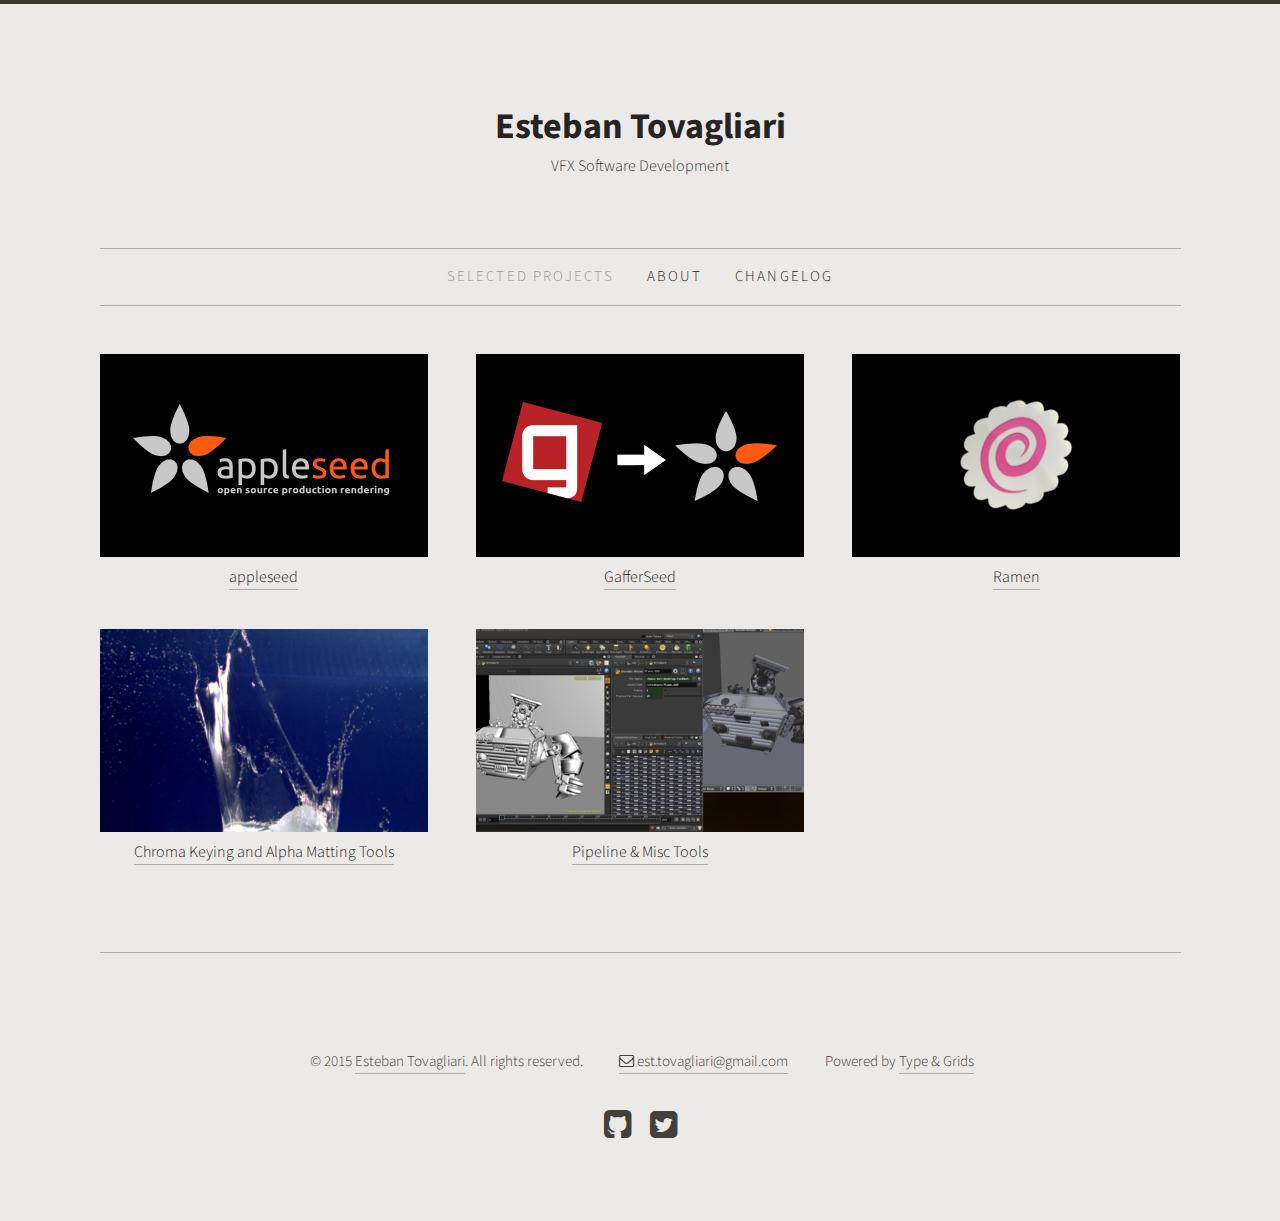
==== commit 7711dbee: "Initial content upload" ====
--- a/index.html
+++ b/index.html
@@ -1,188 +1,119 @@
 <!doctype html>
 <html class="no-js" lang="en">
-<head>
-<meta charset="utf-8" />
-<meta name="viewport" content="width=device-width, initial-scale=1.0" />
+    <head>
+        <meta charset="utf-8" />
+        <meta name="viewport" content="width=device-width, initial-scale=1.0" />
 
-<title>Hawthorne &mdash; Selected Work</title>
-<meta name="description" content="Page description goes here">
+        <title>Esteban Tovagliari &mdash; Selected Projects</title>
+        <meta name="description" content="Esteban Tovagliari, Non-virtual VFX software developement">
 
-<!-- ******************************************************************************************
-Set the type and color theme here - the Pro version contains additional themes -->
-<link href="css/hawthorne_type2_color3.css" rel="stylesheet">
-<!--  ************************************************************************************* -->
+        <!-- ******************************************************************************************
+        Set the type and color theme here - the Pro version contains additional themes -->
+        <link href="css/hawthorne_type4_color6.css" rel="stylesheet">
+        <!--  ************************************************************************************* -->
 
-<link href="css/font-awesome.min.css" rel="stylesheet">
-<script src="js/vendor/modernizr.js"></script>
+        <link href="css/font-awesome.min.css" rel="stylesheet">
+        <script src="js/vendor/modernizr.js"></script>
 
-</head>
-<body>
+        <script src="js/main.js"></script>
+    </head>
+    <body>
 
-<div class="top-border"></div>
+        <div class="top-border"></div>
 
-<div class="row">
-	<div class="small-12 medium-12 large-12 small-centered columns">
-		<header>		
-			<h1><a href="index.html">Hawthorne Template</a></h1>
-			<h2><a href="index.html">Design & Art Direction</a></h2>
-			<!--
-			<div class="logo">
-				<a href="index.html"><img src="img/logo.png" alt="Your Name Here" /></a>
-			</div>
-			-->
-		</header>
-	</div>
-	<div class="small-12 medium-12 large-12 small-centered columns">
-		<nav>
-			<ul class="inline-list-custom">
-				<li><a href="index.html" class="current">Selected Work</a></li>
-				<li><a href="about.html">About</a></li>							
-			</ul>
-		</nav>
-	</div>
-</div>
+        <div class="row">
+            <script>createHeader();</script>
 
-<div class="row">
-	<div class="small-12 medium-12 large-12 columns">
-		<ul class="small-block-grid-1 medium-block-grid-3 large-block-grid-3 inline-list-custom">
-			
-			<!-- Begin project -->
-			<li>
-				<div class="thumbnail">
-					<div class="thumbnail-img">
-						<div class="thumbnail-hover"><a href="project-01.html"></a></div>
-						<a href="project-01.html"><img src="img/projects/project-01.png" alt="Project 01" /></a>
-					</div>
-					<div class="thumbnail-caption"><a class="caption-link" href="project-01.html">Project 01</a></div>
-				</div>
-			</li>
-			<!-- End project -->
-			
-			<!-- Begin project -->
-			<li>
-				<div class="thumbnail">
-					<div class="thumbnail-img">
-						<div class="thumbnail-hover"><a href="project-01.html"></a></div>
-						<a href="project-01.html"><img src="img/projects/project-02.png" alt="Project 02" /></a>
-					</div>
-					<div class="thumbnail-caption"><a class="caption-link" href="project-01.html">Project 02</a></div>
-				</div>
-			</li>
-			<!-- End project -->
-			
-			<!-- Begin project -->
-			<li>
-				<div class="thumbnail">
-					<div class="thumbnail-img">
-						<div class="thumbnail-hover"><a href="project-01.html"></a></div>
-						<a href="project-01.html"><img src="img/projects/project-03.png" alt="Project 03" /></a>
-					</div>
-					<div class="thumbnail-caption"><a class="caption-link" href="project-01.html">Project 03</a></div>
-				</div>
-			</li>
-			<!-- End project -->
-			
-			<!-- Begin project -->
-			<li>
-				<div class="thumbnail">
-					<div class="thumbnail-img">
-						<div class="thumbnail-hover"><a href="project-01.html"></a></div>
-						<a href="project-01.html"><img src="img/projects/project-04.png" alt="Project 04" /></a>
-					</div>
-					<div class="thumbnail-caption"><a class="caption-link" href="project-01.html">Project 04</a></div>
-				</div>
-			</li>
-			<!-- End project -->
-			
-			<!-- Begin project -->
-			<li>
-				<div class="thumbnail">
-					<div class="thumbnail-img">
-						<div class="thumbnail-hover"><a href="project-01.html"></a></div>
-						<a href="project-01.html"><img src="img/projects/project-05.png" alt="Project 05" /></a>
-					</div>
-					<div class="thumbnail-caption"><a class="caption-link" href="project-01.html">Project 05</a></div>
-				</div>
-			</li>
-			<!-- End project -->
-			
-			<!-- Begin project -->
-			<li>
-				<div class="thumbnail">
-					<div class="thumbnail-img">
-						<div class="thumbnail-hover"><a href="project-01.html"></a></div>
-						<a href="project-01.html"><img src="img/projects/project-06.png" alt="Project 06" /></a>
-					</div>
-					<div class="thumbnail-caption"><a class="caption-link" href="project-01.html">Project 06</a></div>
-				</div>
-			</li>
-			<!-- End project -->
-			
-			<!-- Begin project -->
-			<li>
-				<div class="thumbnail">
-					<div class="thumbnail-img">
-						<div class="thumbnail-hover"><a href="project-01.html"></a></div>
-						<a href="project-01.html"><img src="img/projects/project-07.png" alt="Project 07" /></a>
-					</div>
-					<div class="thumbnail-caption"><a class="caption-link" href="project-01.html">Project 07</a></div>
-				</div>
-			</li>
-			<!-- End project -->
-			
-			<!-- Begin project -->
-			<li>
-				<div class="thumbnail">
-					<div class="thumbnail-img">
-						<div class="thumbnail-hover"><a href="project-01.html"></a></div>
-						<a href="project-01.html"><img src="img/projects/project-08.png" alt="Project 08" /></a>
-					</div>
-					<div class="thumbnail-caption"><a class="caption-link" href="project-01.html">Project 08</a></div>
-				</div>
-			</li>
-			<!-- End project -->
-			
-			<!-- Begin project -->
-			<li>
-				<div class="thumbnail">
-					<div class="thumbnail-img">
-						<div class="thumbnail-hover"><a href="project-01.html"></a></div>
-						<a href="project-01.html"><img src="img/projects/project-09.png" alt="Project 09" /></a>
-					</div>
-					<div class="thumbnail-caption"><a class="caption-link" href="project-01.html">Project 09</a></div>
-				</div>
-			</li>
-			<!-- End project -->
-						
-		</ul>
-	</div>
-</div>
+            <div class="small-12 medium-12 large-12 small-centered columns">
+                <nav>
+                    <ul class="inline-list-custom">
+                        <li><a href="index.html" class="current">Selected Projects</a></li>
+                        <li><a href="about.html">About</a></li>
+                        <li><a href="changelog.html">Changelog</a></li>
+                     </ul>
+                </nav>
+            </div>
+        </div>
 
-<div class="row">
-	<div class="small-12 medium-12 large-12 columns">
-		<footer>
-			<ul>
-				<li>&copy; 2014 <a href="index.html">Your Name Here</a>. All rights reserved.</li>
-				<li><a href="mailto:hello@yourname.com"><i class="fa fa-envelope-o"></i> hello@yourname.com</a></li>
-				
-				<!-- *****************************************************************************************
-				The "Powered by Type & Grids" link in the footer is required in the Free version
-				typeandgrids.com/pirates -->
-				<li>Powered by <a href="http://www.typeandgrids.com" target="_blank">Type &amp; Grids</a></li>
-				<!--  ************************************************************************************ -->
-				
-			</ul>
-			<div class="social-icons">
-				<a href="http://www.twitter.com/typeandgrids" target="_blank"><i class="fa fa-twitter-square fa-2x"></i></a>
-				<a href="http://www.facebook.com/typeandgrids" target="_blank"><i class="fa fa-facebook-square fa-2x"></i></a>
-			</div>
-		</footer>
-	</div>
-</div>
+        <div class="row">
+            <div class="small-12 medium-12 large-12 columns">
+                <ul class="small-block-grid-1 medium-block-grid-3 large-block-grid-3 inline-list-custom">
 
-<script src="js/vendor/jquery.min.js"></script>
-<script src="js/foundation.min.js"></script>
-<script src="js/hawthorne.js"></script>
+                    <!-- appleseed -->
+                    <li>
+                        <div class="thumbnail">
+                            <div class="thumbnail-img">
+                                <div class="thumbnail-hover"><a href="appleseed.html"></a></div>
+                                <a href="appleseed.html"><img src="img/appleseed/appleseed.png" alt="appleseed" /></a>
+                            </div>
+                            <div class="thumbnail-caption"><a class="caption-link" href="appleseed.html">appleseed</a></div>
+                        </div>
+                    </li>
 
-</body>
-</html>+                    <!-- GafferSeed -->
+                    <li>
+                        <div class="thumbnail">
+                            <div class="thumbnail-img">
+                                <div class="thumbnail-hover"><a href="gafferseed.html"></a></div>
+                                <a href="appleseed.html"><img src="img/gafferseed/gafferseed.png" alt="GafferSeed" /></a>
+                            </div>
+                            <div class="thumbnail-caption"><a class="caption-link" href="gafferseed.html">GafferSeed</a></div>
+                        </div>
+                    </li>
+
+                    <!-- Ramen -->
+                    <li>
+                        <div class="thumbnail">
+                            <div class="thumbnail-img">
+                                <div class="thumbnail-hover"><a href="ramen.html"></a></div>
+                                <a href="appleseed.html"><img src="img/ramen/ramen.png" alt="Ramen" /></a>
+                            </div>
+                            <div class="thumbnail-caption"><a class="caption-link" href="ramen.html">Ramen</a></div>
+                        </div>
+                    </li>
+
+                    <!-- Begin project -->
+                    <li>
+                        <div class="thumbnail">
+                            <div class="thumbnail-img">
+                                <div class="thumbnail-hover"><a href="chroma.html"></a></div>
+                                <a href="appleseed.html"><img src="img/chroma/chroma.png" alt="Chroma Keying and Alpha Matting" /></a>
+                            </div>
+                            <div class="thumbnail-caption"><a class="caption-link" href="appleseed.html">Chroma Keying and Alpha Matting Tools</a></div>
+                        </div>
+                    </li>
+                    <!-- End project -->
+
+                    <!-- Begin project -->
+                    <li>
+                        <div class="thumbnail">
+                            <div class="thumbnail-img">
+                                <div class="thumbnail-hover"><a href="pipeline.html"></a></div>
+                                <a href="appleseed.html"><img src="img/misc/misc.png" alt="Pipeline & Misc" /></a>
+                            </div>
+                            <div class="thumbnail-caption"><a class="caption-link" href="appleseed.html">Pipeline & Misc Tools</a></div>
+                        </div>
+                    </li>
+                    <!-- End project -->
+
+                </ul>
+            </div>
+        </div>
+
+        <script>createFooter();</script>
+
+        <script src="js/vendor/jquery.min.js"></script>
+        <script src="js/foundation.min.js"></script>
+        <script src="js/hawthorne.js"></script>
+
+        <script>
+          (function(i,s,o,g,r,a,m){i['GoogleAnalyticsObject']=r;i[r]=i[r]||function(){
+          (i[r].q=i[r].q||[]).push(arguments)},i[r].l=1*new Date();a=s.createElement(o),
+          m=s.getElementsByTagName(o)[0];a.async=1;a.src=g;m.parentNode.insertBefore(a,m)
+          })(window,document,'script','//www.google-analytics.com/analytics.js','ga');
+          ga('create', 'UA-62597547-1', 'auto');
+          ga('send', 'pageview');
+        </script>
+
+    </body>
+</html>
--- a/css/hawthorne_type4_color6.css
+++ b/css/hawthorne_type4_color6.css
@@ -0,0 +1,5534 @@
+@import url(http://fonts.googleapis.com/css?family=Source+Sans+Pro:300,400,700,400italic,700italic);
+/*==================================================================================================
+Foundation Variables
+==================================================================================================*/
+/*==================================================================================================
+Imports
+==================================================================================================*/
+/*==================================================================================================
+Type Theme 04
+==================================================================================================*/
+/*==================================================================================================
+My Variables
+==================================================================================================*/
+/*==================================================================================================
+Blog Type Theme 04: Source Sans Pro
+==================================================================================================*/
+/*==================================================================================================
+Foundation Variables
+==================================================================================================*/
+/*==================================================================================================
+Spacing Adjustments
+==================================================================================================*/
+/* line 113, ../scss/themes/_type_04.scss */
+div div header h2 {
+  margin-top: 0 !important;
+}
+
+/*==================================================================================================
+Color Theme 06
+==================================================================================================*/
+/*==================================================================================================
+Master Color Theme 06
+==================================================================================================*/
+/*==================================================================================================
+Foundation Variables
+==================================================================================================*/
+/*==================================================================================================
+My Variables
+==================================================================================================*/
+/*==================================================================================================
+Mixins
+==================================================================================================*/
+/*==================================================================================================
+Blog
+==================================================================================================*/
+/* line 28, ../scss/master/_blog.scss */
+aside.blog-sidebar h5 {
+  text-align: center;
+}
+
+/* line 32, ../scss/master/_blog.scss */
+aside.blog-sidebar h5, .related-posts h5 {
+  font-family: "Source Sans Pro", "Helvetica Neue", "Helvetica", Helvetica, Arial, sans-serif;
+  font-weight: bold;
+  font-style: normal;
+  font-size: 1.1875rem;
+  line-height: 1.2;
+  letter-spacing: 0;
+  text-transform: none;
+  padding-bottom: 0.5em;
+}
+
+/* line 43, ../scss/master/_blog.scss */
+aside.blog-sidebar li, aside.blog-sidebar p {
+  font-family: "Source Sans Pro", "Helvetica Neue", "Helvetica", Helvetica, Arial, sans-serif;
+  font-weight: normal;
+  font-style: normal;
+  font-size: 1.125rem;
+  line-height: 1.6;
+  letter-spacing: 0;
+  text-transform: none;
+  list-style-type: none;
+  padding-bottom: 1em;
+  text-align: center;
+}
+
+/* line 56, ../scss/master/_blog.scss */
+aside.blog-sidebar ul {
+  margin-left: 0;
+}
+
+/* line 60, ../scss/master/_blog.scss */
+aside.blog-sidebar ul li {
+  list-style-type: none;
+  margin-left: 0;
+}
+
+/* line 65, ../scss/master/_blog.scss */
+aside.blog-sidebar ul li a, aside.blog-sidebar ul li a:hover, aside.blog-sidebar p a, aside.blog-sidebar p a:hover, article h1 a, article h1 a:hover {
+  border-bottom: none !important;
+  text-decoration: none;
+  -webkit-transition: color 0.2s ease-out;
+  -moz-transition: color 0.2s ease-out;
+  transition: color 0.2s ease-out;
+}
+
+/* line 71, ../scss/master/_blog.scss */
+article {
+  border-bottom: 1px solid #aeaaa5;
+  padding-bottom: 1.25em;
+  margin-bottom: 2.5em;
+}
+
+/* line 77, ../scss/master/_blog.scss */
+article h1, h1.archive-title {
+  font-family: "Source Sans Pro", "Helvetica Neue", "Helvetica", Helvetica, Arial, sans-serif;
+  font-weight: bold;
+  font-style: normal;
+  font-size: 1.5rem;
+  line-height: 1.2;
+  letter-spacing: 0;
+  text-transform: none;
+}
+
+/* line 87, ../scss/master/_blog.scss */
+article h6.date {
+  font-family: "Source Sans Pro", "Helvetica Neue", "Helvetica", Helvetica, Arial, sans-serif;
+  font-weight: normal;
+  font-style: italic;
+  font-size: 1rem;
+  line-height: 1.2;
+  letter-spacing: 0;
+  text-transform: none;
+  margin-bottom: 1.5em;
+}
+
+/* line 98, ../scss/master/_blog.scss */
+article p, article li {
+  font-family: "Source Sans Pro", "Helvetica Neue", "Helvetica", Helvetica, Arial, sans-serif;
+  font-size: 1rem;
+  line-height: 1.5;
+}
+
+/* line 104, ../scss/master/_blog.scss */
+article p a {
+  -webkit-transition: color 0.2s ease-out;
+  -moz-transition: color 0.2s ease-out;
+  transition: color 0.2s ease-out;
+}
+
+/* line 108, ../scss/master/_blog.scss */
+article p.byline {
+  font-family: "Source Sans Pro", "Helvetica Neue", "Helvetica", Helvetica, Arial, sans-serif;
+  font-weight: normal;
+  font-style: italic;
+  font-size: 1rem;
+  line-height: 1.2;
+  letter-spacing: 0;
+  text-transform: none;
+}
+
+/* line 118, ../scss/master/_blog.scss */
+article img {
+  padding-top: 0.5em;
+  padding-bottom: 0.5em;
+}
+
+/* line 123, ../scss/master/_blog.scss */
+article .caption {
+  margin-top: -1em;
+}
+
+/* line 128, ../scss/master/_blog.scss */
+.comments {
+  border-top: 1px solid #aeaaa5;
+  margin-top: 3em;
+  padding-top: 3em;
+  padding-bottom: 1em;
+}
+
+/* line 135, ../scss/master/_blog.scss */
+div div div article h2 {
+  font-family: "Source Sans Pro", "Helvetica Neue", "Helvetica", Helvetica, Arial, sans-serif;
+  font-weight: bold;
+  font-style: normal;
+  font-size: 1.3125rem;
+  line-height: 1.3;
+  letter-spacing: 0;
+  text-transform: none;
+  padding-bottom: 0.25em;
+}
+
+/* line 146, ../scss/master/_blog.scss */
+div div div article h3 {
+  font-weight: bold;
+  font-size: 1rem;
+}
+
+/* line 151, ../scss/master/_blog.scss */
+.related-posts {
+  margin-top: 2em;
+  margin-bottom: 1.5em;
+}
+
+/* line 156, ../scss/master/_blog.scss */
+.related-posts h5 {
+  margin-bottom: 0.25em;
+}
+
+/* line 160, ../scss/master/_blog.scss */
+.related-posts ul {
+  list-style-type: none;
+  margin-left: 0;
+}
+
+/* line 165, ../scss/master/_blog.scss */
+.related-posts ul li {
+  margin-left: 0;
+  line-height: 1.8;
+  font-family: "Source Sans Pro", "Helvetica Neue", "Helvetica", Helvetica, Arial, sans-serif;
+  font-weight: normal;
+  font-style: normal;
+  font-size: 1.125rem;
+  line-height: 1.6;
+  letter-spacing: 0;
+  text-transform: none;
+}
+
+/* line 177, ../scss/master/_blog.scss */
+h1.archive-title {
+  text-align: center;
+  margin-bottom: 1.25em;
+}
+
+/* line 182, ../scss/master/_blog.scss */
+.archive-item {
+  margin-bottom: 2em;
+}
+
+/* line 186, ../scss/master/_blog.scss */
+.archive-item h2 a {
+  -webkit-transition: border 0.2s ease-out;
+  -moz-transition: border 0.2s ease-out;
+  transition: border 0.2s ease-out;
+  -webkit-transition: color 0.2s ease-out;
+  -moz-transition: color 0.2s ease-out;
+  transition: color 0.2s ease-out;
+  border-bottom: 1px solid #a49f9a;
+  padding-bottom: 2px;
+  text-decoration: none;
+}
+
+/* line 194, ../scss/master/_blog.scss */
+.archive-item h2 a:hover {
+  border-bottom: 1px solid #605b55;
+  -webkit-transition: color 0.2s ease-out;
+  -moz-transition: color 0.2s ease-out;
+  transition: color 0.2s ease-out;
+}
+
+/* line 199, ../scss/master/_blog.scss */
+.archive-item h2 {
+  font-family: "Source Sans Pro", "Helvetica Neue", "Helvetica", Helvetica, Arial, sans-serif;
+  font-weight: bold;
+  font-style: normal;
+  font-size: 1.125rem;
+  line-height: 1.7;
+  letter-spacing: 0;
+  text-transform: none;
+  text-align: center;
+}
+
+/* line 210, ../scss/master/_blog.scss */
+.archive-item h6.date {
+  font-family: "Source Sans Pro", "Helvetica Neue", "Helvetica", Helvetica, Arial, sans-serif;
+  font-weight: normal;
+  font-style: italic;
+  font-size: 0.875rem;
+  line-height: 1.3;
+  letter-spacing: 0;
+  text-transform: none;
+  text-align: center;
+  padding-top: 0.125em;
+}
+
+/* line 222, ../scss/master/_blog.scss */
+.pagination-custom {
+  margin-bottom: 2em;
+}
+
+/* line 226, ../scss/master/_blog.scss */
+.pagination-custom p span {
+  font-family: "Source Sans Pro", "Helvetica Neue", "Helvetica", Helvetica, Arial, sans-serif;
+  font-weight: normal;
+  font-style: normal;
+  font-size: 1.125rem;
+  line-height: 1.2;
+  letter-spacing: 0;
+  text-transform: none;
+  color: #98948e;
+}
+
+/* line 237, ../scss/master/_blog.scss */
+.pagination-custom a, .pagination-custom a:hover {
+  border-bottom: none !important;
+  -webkit-transition: color 0.2s ease-out;
+  -moz-transition: color 0.2s ease-out;
+  transition: color 0.2s ease-out;
+}
+
+/* line 242, ../scss/master/_blog.scss */
+.pagination-left {
+  padding-right: 1em;
+}
+
+/*==================================================================================================
+Media Queries
+==================================================================================================*/
+@media only screen and (min-width: 40.063em) {
+  /* line 254, ../scss/master/_blog.scss */
+  aside.blog-sidebar h5 {
+    text-align: left;
+  }
+
+  /* line 258, ../scss/master/_blog.scss */
+  aside.blog-sidebar li, aside.blog-sidebar p {
+    text-align: left;
+  }
+
+  /* line 262, ../scss/master/_blog.scss */
+  article h1, h1.archive-title {
+    font-size: 2.25rem;
+  }
+
+  /* line 266, ../scss/master/_blog.scss */
+  article p, article li, div div div article h3 {
+    font-size: 1.25rem;
+  }
+}
+/*==================================================================================================
+Global
+==================================================================================================*/
+/* line 69, ../scss/_custom.scss */
+html {
+  background-color: #eceae8 !important;
+}
+
+/* line 73, ../scss/_custom.scss */
+a, button, img, nav ul a, .thumbnail-caption a {
+  -webkit-transition: color 0.2s ease-out;
+  -moz-transition: color 0.2s ease-out;
+  transition: color 0.2s ease-out;
+}
+
+/* line 77, ../scss/_custom.scss */
+p a, li a, .thumbnail-caption a {
+  -webkit-transition: border 0.2s ease-out;
+  -moz-transition: border 0.2s ease-out;
+  transition: border 0.2s ease-out;
+  -webkit-transition: color 0.2s ease-out;
+  -moz-transition: color 0.2s ease-out;
+  transition: color 0.2s ease-out;
+  border-bottom: 1px solid #aeaaa5;
+  padding-bottom: 1px;
+}
+
+/* line 84, ../scss/_custom.scss */
+p a:hover, li a:hover, .thumbnail-caption a:hover, .caption-hover {
+  color: #605b55;
+  border-bottom: 1px solid #605b55 !important;
+}
+
+/* line 89, ../scss/_custom.scss */
+li .thumbnail-hover a, li thumbnail-img a img {
+  border-bottom: none !important;
+}
+
+/* line 93, ../scss/_custom.scss */
+div.lined-list ul {
+  margin-left: 0;
+}
+
+/* line 97, ../scss/_custom.scss */
+.lined-list li {
+  font-family: "Source Sans Pro", "Helvetica Neue", "Helvetica", Helvetica, Arial, sans-serif;
+  font-weight: normal;
+  font-style: normal;
+  font-size: inherit;
+  line-height: 1.5;
+  letter-spacing: 0;
+  text-transform: none;
+  list-style-type: none;
+  border-bottom: 1px solid #aeaaa5;
+  padding-top: 0.8em;
+  padding-bottom: 0.8em;
+  margin-left: 0;
+}
+
+/* line 112, ../scss/_custom.scss */
+.lined-list li strong {
+  font-family: "Source Sans Pro", "Helvetica Neue", "Helvetica", Helvetica, Arial, sans-serif;
+  font-weight: bold;
+  font-style: normal;
+  font-size: inherit;
+  line-height: 1.3;
+  letter-spacing: 0;
+  text-transform: none;
+}
+
+/* line 122, ../scss/_custom.scss */
+.lined-list li:first-child {
+  border-top: 1px solid #aeaaa5;
+}
+
+/* line 126, ../scss/_custom.scss */
+.centered {
+  text-align: center;
+}
+
+/* line 130, ../scss/_custom.scss */
+iframe {
+  border: none !important;
+}
+
+/* line 134, ../scss/_custom.scss */
+ul.inline-list-custom li {
+  margin-left: 0 !important;
+}
+
+/* line 138, ../scss/_custom.scss */
+ul li {
+  margin-left: 0.25em;
+  padding-bottom: 1em;
+}
+
+/* line 144, ../scss/_custom.scss */
+ol li {
+  margin-left: 0.25em;
+  padding-bottom: 1em;
+}
+
+/* line 150, ../scss/_custom.scss */
+.row blockquote {
+  border-left: 1px solid #aeaaa5;
+}
+
+/* line 154, ../scss/_custom.scss */
+.row blockquote p, .row blockquote {
+  color: #262422;
+  font-style: italic;
+}
+
+/* line 159, ../scss/_custom.scss */
+.row blockquote cite {
+  font-weight: bold;
+  font-style: normal;
+  color: #262422;
+  font-size: 1em;
+  margin-top: 1em;
+}
+
+/* line 167, ../scss/_custom.scss */
+div h1, div h2, div h3, div h4, div h5, div h6 {
+  font-weight: bold;
+}
+
+/* line 171, ../scss/_custom.scss */
+div div h2 {
+  font-family: "Source Sans Pro", "Helvetica Neue", "Helvetica", Helvetica, Arial, sans-serif;
+  font-weight: bold;
+  font-style: normal;
+  font-size: 1.5rem;
+  line-height: 1.3;
+  letter-spacing: 0;
+  text-transform: none;
+}
+
+/* line 181, ../scss/_custom.scss */
+div div h3 {
+  font-family: "Source Sans Pro", "Helvetica Neue", "Helvetica", Helvetica, Arial, sans-serif;
+  font-weight: bold;
+  font-style: normal;
+  font-size: 1.125rem;
+  line-height: 1.3;
+  letter-spacing: 0;
+  text-transform: none;
+}
+
+/* line 191, ../scss/_custom.scss */
+.p-small, article .caption, .caption {
+  font-size: 0.875rem;
+  line-height: 1.5;
+}
+
+/* line 196, ../scss/_custom.scss */
+.p-smaller {
+  font-size: 0.75rem;
+  line-height: 1.5;
+}
+
+/* line 201, ../scss/_custom.scss */
+.caption {
+  margin-top: -0.5em;
+}
+
+/* line 206, ../scss/_custom.scss */
+.social-inline {
+  margin-left: 0;
+}
+
+/* line 210, ../scss/_custom.scss */
+.social-inline li {
+  display: block;
+  float: left;
+  margin-left: 0;
+  margin-right: 1.5em;
+  vertical-align: top !important;
+}
+
+/* line 218, ../scss/_custom.scss */
+.social-inline li:first-child {
+  margin-right: 0;
+}
+
+/* line 222, ../scss/_custom.scss */
+.social-inline li span {
+  vertical-align: top !important;
+}
+
+/*==================================================================================================
+Header & Nav
+==================================================================================================*/
+/* line 232, ../scss/_custom.scss */
+.top-border {
+  border-top: 4px solid #3a3733;
+}
+
+/* line 236, ../scss/_custom.scss */
+header {
+  padding-top: 3em;
+  padding-bottom: 2em;
+}
+
+/* line 241, ../scss/_custom.scss */
+header div.logo {
+  text-align: center;
+}
+
+/* line 245, ../scss/_custom.scss */
+div div header h1 {
+  font-family: "Source Sans Pro", "Helvetica Neue", "Helvetica", Helvetica, Arial, sans-serif;
+  font-weight: bold;
+  font-style: normal;
+  font-size: 1.75rem;
+  line-height: 1.3;
+  letter-spacing: 0;
+  text-transform: none;
+  line-height: 1.1;
+  text-align: center;
+  color: #262422;
+}
+
+/* line 258, ../scss/_custom.scss */
+div div header h1 a {
+  text-decoration: none;
+  color: #262422;
+}
+
+/* line 263, ../scss/_custom.scss */
+div div header h2 {
+  font-family: "Source Sans Pro", "Helvetica Neue", "Helvetica", Helvetica, Arial, sans-serif;
+  font-weight: 300;
+  font-style: normal;
+  font-size: 0.9375rem;
+  line-height: 1.3;
+  letter-spacing: 0;
+  text-transform: none;
+  line-height: 1.4;
+  text-align: center;
+  color: #3a3733;
+  margin-top: 0.75em;
+}
+
+/* line 278, ../scss/_custom.scss */
+div div header h2 a {
+  text-decoration: none;
+  color: #3a3733;
+}
+
+/* line 283, ../scss/_custom.scss */
+div div header h1 a:hover, header h1 a:focus {
+  color: #262422;
+}
+
+/* line 287, ../scss/_custom.scss */
+div div header h2 a:hover, header h2 a:focus {
+  color: #3a3733;
+}
+
+/* line 291, ../scss/_custom.scss */
+nav {
+  border-top: 1px solid #aeaaa5;
+  border-bottom: 1px solid #aeaaa5;
+  margin-bottom: 3em;
+  background-color: #eceae8;
+}
+
+/* line 298, ../scss/_custom.scss */
+nav ul.inline-list-custom {
+  text-align: center;
+  padding-top: 0.8em;
+  margin-bottom: 0.8em;
+  margin-left: 0;
+}
+
+/* line 305, ../scss/_custom.scss */
+nav ul.inline-list-custom li {
+  font-family: "Source Sans Pro", "Helvetica Neue", "Helvetica", Helvetica, Arial, sans-serif;
+  font-weight: 300;
+  font-style: normal;
+  font-size: 0.9375rem;
+  line-height: 2;
+  letter-spacing: 0.14em;
+  text-transform: uppercase;
+  display: inline-block;
+  padding-left: 1em;
+  margin-right: 1em;
+  padding-bottom: 0;
+}
+
+/* line 320, ../scss/_custom.scss */
+nav ul li a, nav ul li a:hover {
+  border: none !important;
+}
+
+/* line 324, ../scss/_custom.scss */
+a.current {
+  color: #98948e;
+  pointer-events: none;
+}
+
+/* line 329, ../scss/_custom.scss */
+a.current:hover {
+  color: #98948e;
+}
+
+/*==================================================================================================
+Project
+==================================================================================================*/
+/* line 339, ../scss/_custom.scss */
+.thumbnail {
+  margin-bottom: -0.5em;
+  max-width: 328px;
+  margin-left: auto;
+  margin-right: auto;
+}
+
+/* line 346, ../scss/_custom.scss */
+.thumbnail-img {
+  position: relative;
+}
+
+/* line 350, ../scss/_custom.scss */
+.thumbnail-hover {
+  position: absolute;
+  display: none;
+  width: 100%;
+  height: 100%;
+  background-color: rgba(161, 153, 143, 0.5);
+}
+
+/* line 358, ../scss/_custom.scss */
+.thumbnail-hover a {
+  position: absolute;
+  left: 0;
+  width: 100%;
+  height: 100%;
+}
+
+/* line 365, ../scss/_custom.scss */
+.thumbnail-hover a:hover {
+  border: none;
+}
+
+/* line 369, ../scss/_custom.scss */
+.thumbnail-caption {
+  font-family: "Source Sans Pro", "Helvetica Neue", "Helvetica", Helvetica, Arial, sans-serif;
+  font-weight: 300;
+  font-style: normal;
+  font-size: 1rem;
+  line-height: 1.5;
+  letter-spacing: 0;
+  text-transform: none;
+  text-align: center;
+  margin-top: 0.5em;
+}
+
+/* line 381, ../scss/_custom.scss */
+.thumbnail-caption a {
+  -webkit-transition: color 0.2s ease-out;
+  -moz-transition: color 0.2s ease-out;
+  transition: color 0.2s ease-out;
+}
+
+/* line 385, ../scss/_custom.scss */
+ul.small-block-grid-1 li {
+  text-align: center;
+}
+
+/* line 389, ../scss/_custom.scss */
+hr.project-detail-hr {
+  margin-top: 1.75em;
+  display: none;
+}
+
+/* line 394, ../scss/_custom.scss */
+.project-img {
+  text-align: center;
+  margin-top: 3em;
+}
+
+/* line 399, ../scss/_custom.scss */
+.project-img:first-of-type {
+  margin-top: 1.75em;
+}
+
+/* line 403, ../scss/_custom.scss */
+.project-img h6 {
+  padding-top: 1em;
+  font-family: "Source Sans Pro", "Helvetica Neue", "Helvetica", Helvetica, Arial, sans-serif;
+  font-weight: 300;
+  font-style: normal;
+  font-size: 1rem;
+  line-height: 1.5;
+  letter-spacing: 0;
+  text-transform: none;
+}
+
+/* line 414, ../scss/_custom.scss */
+.back-to-top-holder {
+  margin-top: 4em;
+  margin-bottom: 2em;
+  text-align: center;
+}
+
+/* line 420, ../scss/_custom.scss */
+.back-to-top {
+  border: none;
+  color: #43403c;
+}
+
+/* line 425, ../scss/_custom.scss */
+a.back-to-top:hover {
+  border: none !important;
+}
+
+/* line 429, ../scss/_custom.scss */
+.raw-html iframe {
+  padding-top: 2em;
+}
+
+/* line 433, ../scss/_custom.scss */
+.raw-html div {
+  margin-top: 2em;
+}
+
+/* line 437, ../scss/_custom.scss */
+.raw-html hr {
+  display: none;
+  margin-top: 3em;
+  margin-bottom: 3em;
+}
+
+/*==================================================================================================
+Footer
+==================================================================================================*/
+/* line 449, ../scss/_custom.scss */
+footer {
+  border-top: 1px solid #aeaaa5;
+  margin-top: 3em;
+  padding-top: 4em;
+  padding-bottom: 5em;
+}
+
+/* line 456, ../scss/_custom.scss */
+footer ul {
+  text-align: center;
+  margin-top: 2em;
+  margin-left: 0;
+}
+
+/* line 462, ../scss/_custom.scss */
+footer li {
+  font-family: "Source Sans Pro", "Helvetica Neue", "Helvetica", Helvetica, Arial, sans-serif;
+  font-weight: 300;
+  font-style: normal;
+  font-size: 0.9375rem;
+  line-height: 1.6;
+  letter-spacing: 0;
+  text-transform: none;
+  display: inline-block;
+  padding-left: 1em;
+  margin-right: 1em;
+  color: #43403c;
+}
+
+/* line 476, ../scss/_custom.scss */
+footer li a {
+  color: #43403c;
+  -webkit-transition: color 0.2s ease-out;
+  -moz-transition: color 0.2s ease-out;
+  transition: color 0.2s ease-out;
+}
+
+/* line 481, ../scss/_custom.scss */
+footer div.social-icons {
+  text-align: center;
+}
+
+/* line 485, ../scss/_custom.scss */
+footer div.social-icons i {
+  padding-left: 0.25em;
+  padding-right: 0.25em;
+  color: #43403c;
+}
+
+/* line 491, ../scss/_custom.scss */
+footer div.social-icons a:hover i {
+  color: #a1998f;
+  -webkit-transition: color 0.2s ease-out;
+  -moz-transition: color 0.2s ease-out;
+  transition: color 0.2s ease-out;
+}
+
+/* line 496, ../scss/_custom.scss */
+footer div.social-icons a i {
+  -webkit-transition: color 0.2s ease-out;
+  -moz-transition: color 0.2s ease-out;
+  transition: color 0.2s ease-out;
+}
+
+/*==================================================================================================
+Media Queries
+==================================================================================================*/
+@media only screen and (min-width: 40.063em) {
+  /* line 508, ../scss/_custom.scss */
+  header {
+    padding-top: 6.25em;
+    padding-bottom: 3.95em;
+  }
+
+  /* line 513, ../scss/_custom.scss */
+  div div header h1 {
+    font-size: 2.25rem;
+  }
+
+  /* line 517, ../scss/_custom.scss */
+  div div header h2 {
+    font-size: 1rem;
+  }
+
+  /* line 521, ../scss/_custom.scss */
+  div div h2 {
+    font-size: 1.875rem;
+  }
+
+  /* line 525, ../scss/_custom.scss */
+  div div h3 {
+    font-size: 1.125rem;
+  }
+
+  /* line 529, ../scss/_custom.scss */
+  hr.project-detail-hr {
+    display: block;
+  }
+
+  /* line 533, ../scss/_custom.scss */
+  .raw-html hr {
+    display: block;
+  }
+
+  /* line 537, ../scss/_custom.scss */
+  .project-img:first-of-type {
+    margin-top: 3em;
+  }
+}
+/* line 287, ../bower_components/foundation/scss/foundation/components/_global.scss */
+meta.foundation-mq-small {
+  font-family: "/only screen and (max-width: 40em)/";
+  width: 0em;
+}
+
+/* line 292, ../bower_components/foundation/scss/foundation/components/_global.scss */
+meta.foundation-mq-medium {
+  font-family: "/only screen and (min-width:40.063em) and (max-width:64em)/";
+  width: 40.063em;
+}
+
+/* line 297, ../bower_components/foundation/scss/foundation/components/_global.scss */
+meta.foundation-mq-large {
+  font-family: "/only screen and (min-width:64.063em)/";
+  width: 64.063em;
+}
+
+/* line 302, ../bower_components/foundation/scss/foundation/components/_global.scss */
+meta.foundation-mq-xlarge {
+  font-family: "/only screen and (min-width:90.063em)/";
+  width: 90.063em;
+}
+
+/* line 307, ../bower_components/foundation/scss/foundation/components/_global.scss */
+meta.foundation-mq-xxlarge {
+  font-family: "/only screen and (min-width:120.063em)/";
+  width: 120.063em;
+}
+
+/* line 317, ../bower_components/foundation/scss/foundation/components/_global.scss */
+*,
+*:before,
+*:after {
+  -moz-box-sizing: border-box;
+  -webkit-box-sizing: border-box;
+  box-sizing: border-box;
+}
+
+/* line 322, ../bower_components/foundation/scss/foundation/components/_global.scss */
+html,
+body {
+  font-size: 100%;
+}
+
+/* line 325, ../bower_components/foundation/scss/foundation/components/_global.scss */
+body {
+  background: #eceae8;
+  color: #262422;
+  padding: 0;
+  margin: 0;
+  font-family: "Source Sans Pro", "Helvetica Neue", "Helvetica", Helvetica, Arial, sans-serif;
+  font-weight: normal;
+  font-style: normal;
+  line-height: 1;
+  position: relative;
+  cursor: "default";
+}
+
+/* line 338, ../bower_components/foundation/scss/foundation/components/_global.scss */
+a:hover {
+  cursor: pointer;
+}
+
+/* line 343, ../bower_components/foundation/scss/foundation/components/_global.scss */
+img,
+object,
+embed {
+  max-width: 100%;
+  height: auto;
+}
+
+/* line 346, ../bower_components/foundation/scss/foundation/components/_global.scss */
+object,
+embed {
+  height: 100%;
+}
+
+/* line 347, ../bower_components/foundation/scss/foundation/components/_global.scss */
+img {
+  -ms-interpolation-mode: bicubic;
+}
+
+/* line 353, ../bower_components/foundation/scss/foundation/components/_global.scss */
+#map_canvas img,
+#map_canvas embed,
+#map_canvas object,
+.map_canvas img,
+.map_canvas embed,
+.map_canvas object {
+  max-width: none !important;
+}
+
+/* line 358, ../bower_components/foundation/scss/foundation/components/_global.scss */
+.left {
+  float: left !important;
+}
+
+/* line 359, ../bower_components/foundation/scss/foundation/components/_global.scss */
+.right {
+  float: right !important;
+}
+
+/* line 360, ../bower_components/foundation/scss/foundation/components/_global.scss */
+.clearfix {
+  *zoom: 1;
+}
+/* line 165, ../bower_components/foundation/scss/foundation/components/_global.scss */
+.clearfix:before, .clearfix:after {
+  content: " ";
+  display: table;
+}
+/* line 166, ../bower_components/foundation/scss/foundation/components/_global.scss */
+.clearfix:after {
+  clear: both;
+}
+
+/* line 361, ../bower_components/foundation/scss/foundation/components/_global.scss */
+.text-left {
+  text-align: left !important;
+}
+
+/* line 362, ../bower_components/foundation/scss/foundation/components/_global.scss */
+.text-right {
+  text-align: right !important;
+}
+
+/* line 363, ../bower_components/foundation/scss/foundation/components/_global.scss */
+.text-center {
+  text-align: center !important;
+}
+
+/* line 364, ../bower_components/foundation/scss/foundation/components/_global.scss */
+.text-justify {
+  text-align: justify !important;
+}
+
+/* line 365, ../bower_components/foundation/scss/foundation/components/_global.scss */
+.hide {
+  display: none;
+}
+
+/* line 371, ../bower_components/foundation/scss/foundation/components/_global.scss */
+.antialiased {
+  -webkit-font-smoothing: antialiased;
+}
+
+/* line 374, ../bower_components/foundation/scss/foundation/components/_global.scss */
+img {
+  display: inline-block;
+  vertical-align: middle;
+}
+
+/* line 384, ../bower_components/foundation/scss/foundation/components/_global.scss */
+textarea {
+  height: auto;
+  min-height: 50px;
+}
+
+/* line 387, ../bower_components/foundation/scss/foundation/components/_global.scss */
+select {
+  width: 100%;
+}
+
+/* line 69, ../bower_components/foundation/scss/foundation/components/_block-grid.scss */
+[class*="block-grid-"] {
+  display: block;
+  padding: 0;
+  margin: 0 -1.5em;
+  *zoom: 1;
+}
+/* line 165, ../bower_components/foundation/scss/foundation/components/_global.scss */
+[class*="block-grid-"]:before, [class*="block-grid-"]:after {
+  content: " ";
+  display: table;
+}
+/* line 166, ../bower_components/foundation/scss/foundation/components/_global.scss */
+[class*="block-grid-"]:after {
+  clear: both;
+}
+/* line 35, ../bower_components/foundation/scss/foundation/components/_block-grid.scss */
+[class*="block-grid-"] > li {
+  display: inline;
+  height: auto;
+  float: left;
+  padding: 0 1.5em 3em;
+}
+
+@media only screen {
+  /* line 44, ../bower_components/foundation/scss/foundation/components/_block-grid.scss */
+  .small-block-grid-1 > li {
+    width: 100%;
+    padding: 0 1.5em 3em;
+  }
+  /* line 48, ../bower_components/foundation/scss/foundation/components/_block-grid.scss */
+  .small-block-grid-1 > li:nth-of-type(n) {
+    clear: none;
+  }
+  /* line 49, ../bower_components/foundation/scss/foundation/components/_block-grid.scss */
+  .small-block-grid-1 > li:nth-of-type(1n+1) {
+    clear: both;
+  }
+
+  /* line 44, ../bower_components/foundation/scss/foundation/components/_block-grid.scss */
+  .small-block-grid-2 > li {
+    width: 50%;
+    padding: 0 1.5em 3em;
+  }
+  /* line 48, ../bower_components/foundation/scss/foundation/components/_block-grid.scss */
+  .small-block-grid-2 > li:nth-of-type(n) {
+    clear: none;
+  }
+  /* line 49, ../bower_components/foundation/scss/foundation/components/_block-grid.scss */
+  .small-block-grid-2 > li:nth-of-type(2n+1) {
+    clear: both;
+  }
+
+  /* line 44, ../bower_components/foundation/scss/foundation/components/_block-grid.scss */
+  .small-block-grid-3 > li {
+    width: 33.33333%;
+    padding: 0 1.5em 3em;
+  }
+  /* line 48, ../bower_components/foundation/scss/foundation/components/_block-grid.scss */
+  .small-block-grid-3 > li:nth-of-type(n) {
+    clear: none;
+  }
+  /* line 49, ../bower_components/foundation/scss/foundation/components/_block-grid.scss */
+  .small-block-grid-3 > li:nth-of-type(3n+1) {
+    clear: both;
+  }
+
+  /* line 44, ../bower_components/foundation/scss/foundation/components/_block-grid.scss */
+  .small-block-grid-4 > li {
+    width: 25%;
+    padding: 0 1.5em 3em;
+  }
+  /* line 48, ../bower_components/foundation/scss/foundation/components/_block-grid.scss */
+  .small-block-grid-4 > li:nth-of-type(n) {
+    clear: none;
+  }
+  /* line 49, ../bower_components/foundation/scss/foundation/components/_block-grid.scss */
+  .small-block-grid-4 > li:nth-of-type(4n+1) {
+    clear: both;
+  }
+
+  /* line 44, ../bower_components/foundation/scss/foundation/components/_block-grid.scss */
+  .small-block-grid-5 > li {
+    width: 20%;
+    padding: 0 1.5em 3em;
+  }
+  /* line 48, ../bower_components/foundation/scss/foundation/components/_block-grid.scss */
+  .small-block-grid-5 > li:nth-of-type(n) {
+    clear: none;
+  }
+  /* line 49, ../bower_components/foundation/scss/foundation/components/_block-grid.scss */
+  .small-block-grid-5 > li:nth-of-type(5n+1) {
+    clear: both;
+  }
+
+  /* line 44, ../bower_components/foundation/scss/foundation/components/_block-grid.scss */
+  .small-block-grid-6 > li {
+    width: 16.66667%;
+    padding: 0 1.5em 3em;
+  }
+  /* line 48, ../bower_components/foundation/scss/foundation/components/_block-grid.scss */
+  .small-block-grid-6 > li:nth-of-type(n) {
+    clear: none;
+  }
+  /* line 49, ../bower_components/foundation/scss/foundation/components/_block-grid.scss */
+  .small-block-grid-6 > li:nth-of-type(6n+1) {
+    clear: both;
+  }
+
+  /* line 44, ../bower_components/foundation/scss/foundation/components/_block-grid.scss */
+  .small-block-grid-7 > li {
+    width: 14.28571%;
+    padding: 0 1.5em 3em;
+  }
+  /* line 48, ../bower_components/foundation/scss/foundation/components/_block-grid.scss */
+  .small-block-grid-7 > li:nth-of-type(n) {
+    clear: none;
+  }
+  /* line 49, ../bower_components/foundation/scss/foundation/components/_block-grid.scss */
+  .small-block-grid-7 > li:nth-of-type(7n+1) {
+    clear: both;
+  }
+
+  /* line 44, ../bower_components/foundation/scss/foundation/components/_block-grid.scss */
+  .small-block-grid-8 > li {
+    width: 12.5%;
+    padding: 0 1.5em 3em;
+  }
+  /* line 48, ../bower_components/foundation/scss/foundation/components/_block-grid.scss */
+  .small-block-grid-8 > li:nth-of-type(n) {
+    clear: none;
+  }
+  /* line 49, ../bower_components/foundation/scss/foundation/components/_block-grid.scss */
+  .small-block-grid-8 > li:nth-of-type(8n+1) {
+    clear: both;
+  }
+
+  /* line 44, ../bower_components/foundation/scss/foundation/components/_block-grid.scss */
+  .small-block-grid-9 > li {
+    width: 11.11111%;
+    padding: 0 1.5em 3em;
+  }
+  /* line 48, ../bower_components/foundation/scss/foundation/components/_block-grid.scss */
+  .small-block-grid-9 > li:nth-of-type(n) {
+    clear: none;
+  }
+  /* line 49, ../bower_components/foundation/scss/foundation/components/_block-grid.scss */
+  .small-block-grid-9 > li:nth-of-type(9n+1) {
+    clear: both;
+  }
+
+  /* line 44, ../bower_components/foundation/scss/foundation/components/_block-grid.scss */
+  .small-block-grid-10 > li {
+    width: 10%;
+    padding: 0 1.5em 3em;
+  }
+  /* line 48, ../bower_components/foundation/scss/foundation/components/_block-grid.scss */
+  .small-block-grid-10 > li:nth-of-type(n) {
+    clear: none;
+  }
+  /* line 49, ../bower_components/foundation/scss/foundation/components/_block-grid.scss */
+  .small-block-grid-10 > li:nth-of-type(10n+1) {
+    clear: both;
+  }
+
+  /* line 44, ../bower_components/foundation/scss/foundation/components/_block-grid.scss */
+  .small-block-grid-11 > li {
+    width: 9.09091%;
+    padding: 0 1.5em 3em;
+  }
+  /* line 48, ../bower_components/foundation/scss/foundation/components/_block-grid.scss */
+  .small-block-grid-11 > li:nth-of-type(n) {
+    clear: none;
+  }
+  /* line 49, ../bower_components/foundation/scss/foundation/components/_block-grid.scss */
+  .small-block-grid-11 > li:nth-of-type(11n+1) {
+    clear: both;
+  }
+
+  /* line 44, ../bower_components/foundation/scss/foundation/components/_block-grid.scss */
+  .small-block-grid-12 > li {
+    width: 8.33333%;
+    padding: 0 1.5em 3em;
+  }
+  /* line 48, ../bower_components/foundation/scss/foundation/components/_block-grid.scss */
+  .small-block-grid-12 > li:nth-of-type(n) {
+    clear: none;
+  }
+  /* line 49, ../bower_components/foundation/scss/foundation/components/_block-grid.scss */
+  .small-block-grid-12 > li:nth-of-type(12n+1) {
+    clear: both;
+  }
+}
+@media only screen and (min-width: 40.063em) {
+  /* line 44, ../bower_components/foundation/scss/foundation/components/_block-grid.scss */
+  .medium-block-grid-1 > li {
+    width: 100%;
+    padding: 0 1.5em 3em;
+  }
+  /* line 48, ../bower_components/foundation/scss/foundation/components/_block-grid.scss */
+  .medium-block-grid-1 > li:nth-of-type(n) {
+    clear: none;
+  }
+  /* line 49, ../bower_components/foundation/scss/foundation/components/_block-grid.scss */
+  .medium-block-grid-1 > li:nth-of-type(1n+1) {
+    clear: both;
+  }
+
+  /* line 44, ../bower_components/foundation/scss/foundation/components/_block-grid.scss */
+  .medium-block-grid-2 > li {
+    width: 50%;
+    padding: 0 1.5em 3em;
+  }
+  /* line 48, ../bower_components/foundation/scss/foundation/components/_block-grid.scss */
+  .medium-block-grid-2 > li:nth-of-type(n) {
+    clear: none;
+  }
+  /* line 49, ../bower_components/foundation/scss/foundation/components/_block-grid.scss */
+  .medium-block-grid-2 > li:nth-of-type(2n+1) {
+    clear: both;
+  }
+
+  /* line 44, ../bower_components/foundation/scss/foundation/components/_block-grid.scss */
+  .medium-block-grid-3 > li {
+    width: 33.33333%;
+    padding: 0 1.5em 3em;
+  }
+  /* line 48, ../bower_components/foundation/scss/foundation/components/_block-grid.scss */
+  .medium-block-grid-3 > li:nth-of-type(n) {
+    clear: none;
+  }
+  /* line 49, ../bower_components/foundation/scss/foundation/components/_block-grid.scss */
+  .medium-block-grid-3 > li:nth-of-type(3n+1) {
+    clear: both;
+  }
+
+  /* line 44, ../bower_components/foundation/scss/foundation/components/_block-grid.scss */
+  .medium-block-grid-4 > li {
+    width: 25%;
+    padding: 0 1.5em 3em;
+  }
+  /* line 48, ../bower_components/foundation/scss/foundation/components/_block-grid.scss */
+  .medium-block-grid-4 > li:nth-of-type(n) {
+    clear: none;
+  }
+  /* line 49, ../bower_components/foundation/scss/foundation/components/_block-grid.scss */
+  .medium-block-grid-4 > li:nth-of-type(4n+1) {
+    clear: both;
+  }
+
+  /* line 44, ../bower_components/foundation/scss/foundation/components/_block-grid.scss */
+  .medium-block-grid-5 > li {
+    width: 20%;
+    padding: 0 1.5em 3em;
+  }
+  /* line 48, ../bower_components/foundation/scss/foundation/components/_block-grid.scss */
+  .medium-block-grid-5 > li:nth-of-type(n) {
+    clear: none;
+  }
+  /* line 49, ../bower_components/foundation/scss/foundation/components/_block-grid.scss */
+  .medium-block-grid-5 > li:nth-of-type(5n+1) {
+    clear: both;
+  }
+
+  /* line 44, ../bower_components/foundation/scss/foundation/components/_block-grid.scss */
+  .medium-block-grid-6 > li {
+    width: 16.66667%;
+    padding: 0 1.5em 3em;
+  }
+  /* line 48, ../bower_components/foundation/scss/foundation/components/_block-grid.scss */
+  .medium-block-grid-6 > li:nth-of-type(n) {
+    clear: none;
+  }
+  /* line 49, ../bower_components/foundation/scss/foundation/components/_block-grid.scss */
+  .medium-block-grid-6 > li:nth-of-type(6n+1) {
+    clear: both;
+  }
+
+  /* line 44, ../bower_components/foundation/scss/foundation/components/_block-grid.scss */
+  .medium-block-grid-7 > li {
+    width: 14.28571%;
+    padding: 0 1.5em 3em;
+  }
+  /* line 48, ../bower_components/foundation/scss/foundation/components/_block-grid.scss */
+  .medium-block-grid-7 > li:nth-of-type(n) {
+    clear: none;
+  }
+  /* line 49, ../bower_components/foundation/scss/foundation/components/_block-grid.scss */
+  .medium-block-grid-7 > li:nth-of-type(7n+1) {
+    clear: both;
+  }
+
+  /* line 44, ../bower_components/foundation/scss/foundation/components/_block-grid.scss */
+  .medium-block-grid-8 > li {
+    width: 12.5%;
+    padding: 0 1.5em 3em;
+  }
+  /* line 48, ../bower_components/foundation/scss/foundation/components/_block-grid.scss */
+  .medium-block-grid-8 > li:nth-of-type(n) {
+    clear: none;
+  }
+  /* line 49, ../bower_components/foundation/scss/foundation/components/_block-grid.scss */
+  .medium-block-grid-8 > li:nth-of-type(8n+1) {
+    clear: both;
+  }
+
+  /* line 44, ../bower_components/foundation/scss/foundation/components/_block-grid.scss */
+  .medium-block-grid-9 > li {
+    width: 11.11111%;
+    padding: 0 1.5em 3em;
+  }
+  /* line 48, ../bower_components/foundation/scss/foundation/components/_block-grid.scss */
+  .medium-block-grid-9 > li:nth-of-type(n) {
+    clear: none;
+  }
+  /* line 49, ../bower_components/foundation/scss/foundation/components/_block-grid.scss */
+  .medium-block-grid-9 > li:nth-of-type(9n+1) {
+    clear: both;
+  }
+
+  /* line 44, ../bower_components/foundation/scss/foundation/components/_block-grid.scss */
+  .medium-block-grid-10 > li {
+    width: 10%;
+    padding: 0 1.5em 3em;
+  }
+  /* line 48, ../bower_components/foundation/scss/foundation/components/_block-grid.scss */
+  .medium-block-grid-10 > li:nth-of-type(n) {
+    clear: none;
+  }
+  /* line 49, ../bower_components/foundation/scss/foundation/components/_block-grid.scss */
+  .medium-block-grid-10 > li:nth-of-type(10n+1) {
+    clear: both;
+  }
+
+  /* line 44, ../bower_components/foundation/scss/foundation/components/_block-grid.scss */
+  .medium-block-grid-11 > li {
+    width: 9.09091%;
+    padding: 0 1.5em 3em;
+  }
+  /* line 48, ../bower_components/foundation/scss/foundation/components/_block-grid.scss */
+  .medium-block-grid-11 > li:nth-of-type(n) {
+    clear: none;
+  }
+  /* line 49, ../bower_components/foundation/scss/foundation/components/_block-grid.scss */
+  .medium-block-grid-11 > li:nth-of-type(11n+1) {
+    clear: both;
+  }
+
+  /* line 44, ../bower_components/foundation/scss/foundation/components/_block-grid.scss */
+  .medium-block-grid-12 > li {
+    width: 8.33333%;
+    padding: 0 1.5em 3em;
+  }
+  /* line 48, ../bower_components/foundation/scss/foundation/components/_block-grid.scss */
+  .medium-block-grid-12 > li:nth-of-type(n) {
+    clear: none;
+  }
+  /* line 49, ../bower_components/foundation/scss/foundation/components/_block-grid.scss */
+  .medium-block-grid-12 > li:nth-of-type(12n+1) {
+    clear: both;
+  }
+}
+@media only screen and (min-width: 64.063em) {
+  /* line 44, ../bower_components/foundation/scss/foundation/components/_block-grid.scss */
+  .large-block-grid-1 > li {
+    width: 100%;
+    padding: 0 1.5em 3em;
+  }
+  /* line 48, ../bower_components/foundation/scss/foundation/components/_block-grid.scss */
+  .large-block-grid-1 > li:nth-of-type(n) {
+    clear: none;
+  }
+  /* line 49, ../bower_components/foundation/scss/foundation/components/_block-grid.scss */
+  .large-block-grid-1 > li:nth-of-type(1n+1) {
+    clear: both;
+  }
+
+  /* line 44, ../bower_components/foundation/scss/foundation/components/_block-grid.scss */
+  .large-block-grid-2 > li {
+    width: 50%;
+    padding: 0 1.5em 3em;
+  }
+  /* line 48, ../bower_components/foundation/scss/foundation/components/_block-grid.scss */
+  .large-block-grid-2 > li:nth-of-type(n) {
+    clear: none;
+  }
+  /* line 49, ../bower_components/foundation/scss/foundation/components/_block-grid.scss */
+  .large-block-grid-2 > li:nth-of-type(2n+1) {
+    clear: both;
+  }
+
+  /* line 44, ../bower_components/foundation/scss/foundation/components/_block-grid.scss */
+  .large-block-grid-3 > li {
+    width: 33.33333%;
+    padding: 0 1.5em 3em;
+  }
+  /* line 48, ../bower_components/foundation/scss/foundation/components/_block-grid.scss */
+  .large-block-grid-3 > li:nth-of-type(n) {
+    clear: none;
+  }
+  /* line 49, ../bower_components/foundation/scss/foundation/components/_block-grid.scss */
+  .large-block-grid-3 > li:nth-of-type(3n+1) {
+    clear: both;
+  }
+
+  /* line 44, ../bower_components/foundation/scss/foundation/components/_block-grid.scss */
+  .large-block-grid-4 > li {
+    width: 25%;
+    padding: 0 1.5em 3em;
+  }
+  /* line 48, ../bower_components/foundation/scss/foundation/components/_block-grid.scss */
+  .large-block-grid-4 > li:nth-of-type(n) {
+    clear: none;
+  }
+  /* line 49, ../bower_components/foundation/scss/foundation/components/_block-grid.scss */
+  .large-block-grid-4 > li:nth-of-type(4n+1) {
+    clear: both;
+  }
+
+  /* line 44, ../bower_components/foundation/scss/foundation/components/_block-grid.scss */
+  .large-block-grid-5 > li {
+    width: 20%;
+    padding: 0 1.5em 3em;
+  }
+  /* line 48, ../bower_components/foundation/scss/foundation/components/_block-grid.scss */
+  .large-block-grid-5 > li:nth-of-type(n) {
+    clear: none;
+  }
+  /* line 49, ../bower_components/foundation/scss/foundation/components/_block-grid.scss */
+  .large-block-grid-5 > li:nth-of-type(5n+1) {
+    clear: both;
+  }
+
+  /* line 44, ../bower_components/foundation/scss/foundation/components/_block-grid.scss */
+  .large-block-grid-6 > li {
+    width: 16.66667%;
+    padding: 0 1.5em 3em;
+  }
+  /* line 48, ../bower_components/foundation/scss/foundation/components/_block-grid.scss */
+  .large-block-grid-6 > li:nth-of-type(n) {
+    clear: none;
+  }
+  /* line 49, ../bower_components/foundation/scss/foundation/components/_block-grid.scss */
+  .large-block-grid-6 > li:nth-of-type(6n+1) {
+    clear: both;
+  }
+
+  /* line 44, ../bower_components/foundation/scss/foundation/components/_block-grid.scss */
+  .large-block-grid-7 > li {
+    width: 14.28571%;
+    padding: 0 1.5em 3em;
+  }
+  /* line 48, ../bower_components/foundation/scss/foundation/components/_block-grid.scss */
+  .large-block-grid-7 > li:nth-of-type(n) {
+    clear: none;
+  }
+  /* line 49, ../bower_components/foundation/scss/foundation/components/_block-grid.scss */
+  .large-block-grid-7 > li:nth-of-type(7n+1) {
+    clear: both;
+  }
+
+  /* line 44, ../bower_components/foundation/scss/foundation/components/_block-grid.scss */
+  .large-block-grid-8 > li {
+    width: 12.5%;
+    padding: 0 1.5em 3em;
+  }
+  /* line 48, ../bower_components/foundation/scss/foundation/components/_block-grid.scss */
+  .large-block-grid-8 > li:nth-of-type(n) {
+    clear: none;
+  }
+  /* line 49, ../bower_components/foundation/scss/foundation/components/_block-grid.scss */
+  .large-block-grid-8 > li:nth-of-type(8n+1) {
+    clear: both;
+  }
+
+  /* line 44, ../bower_components/foundation/scss/foundation/components/_block-grid.scss */
+  .large-block-grid-9 > li {
+    width: 11.11111%;
+    padding: 0 1.5em 3em;
+  }
+  /* line 48, ../bower_components/foundation/scss/foundation/components/_block-grid.scss */
+  .large-block-grid-9 > li:nth-of-type(n) {
+    clear: none;
+  }
+  /* line 49, ../bower_components/foundation/scss/foundation/components/_block-grid.scss */
+  .large-block-grid-9 > li:nth-of-type(9n+1) {
+    clear: both;
+  }
+
+  /* line 44, ../bower_components/foundation/scss/foundation/components/_block-grid.scss */
+  .large-block-grid-10 > li {
+    width: 10%;
+    padding: 0 1.5em 3em;
+  }
+  /* line 48, ../bower_components/foundation/scss/foundation/components/_block-grid.scss */
+  .large-block-grid-10 > li:nth-of-type(n) {
+    clear: none;
+  }
+  /* line 49, ../bower_components/foundation/scss/foundation/components/_block-grid.scss */
+  .large-block-grid-10 > li:nth-of-type(10n+1) {
+    clear: both;
+  }
+
+  /* line 44, ../bower_components/foundation/scss/foundation/components/_block-grid.scss */
+  .large-block-grid-11 > li {
+    width: 9.09091%;
+    padding: 0 1.5em 3em;
+  }
+  /* line 48, ../bower_components/foundation/scss/foundation/components/_block-grid.scss */
+  .large-block-grid-11 > li:nth-of-type(n) {
+    clear: none;
+  }
+  /* line 49, ../bower_components/foundation/scss/foundation/components/_block-grid.scss */
+  .large-block-grid-11 > li:nth-of-type(11n+1) {
+    clear: both;
+  }
+
+  /* line 44, ../bower_components/foundation/scss/foundation/components/_block-grid.scss */
+  .large-block-grid-12 > li {
+    width: 8.33333%;
+    padding: 0 1.5em 3em;
+  }
+  /* line 48, ../bower_components/foundation/scss/foundation/components/_block-grid.scss */
+  .large-block-grid-12 > li:nth-of-type(n) {
+    clear: none;
+  }
+  /* line 49, ../bower_components/foundation/scss/foundation/components/_block-grid.scss */
+  .large-block-grid-12 > li:nth-of-type(12n+1) {
+    clear: both;
+  }
+}
+/* line 197, ../bower_components/foundation/scss/foundation/components/_buttons.scss */
+button, .button {
+  cursor: pointer;
+  font-family: "Source Sans Pro", "Helvetica Neue", "Helvetica", Helvetica, Arial, sans-serif;
+  font-weight: normal;
+  line-height: normal;
+  margin: 0 0 1.25rem;
+  position: relative;
+  text-decoration: none;
+  text-align: center;
+  display: inline-block;
+  padding-top: 1rem;
+  padding-right: 2rem;
+  padding-bottom: 1.0625rem;
+  padding-left: 2rem;
+  font-size: 1rem;
+  /*     @else                            { font-size: $padding - rem-calc(2); } */
+  background-color: #262422;
+  border-color: #191716;
+  color: white;
+  -webkit-transition: background-color 300ms ease-out;
+  -moz-transition: background-color 300ms ease-out;
+  transition: background-color 300ms ease-out;
+  padding-top: 1.0625rem;
+  padding-bottom: 1rem;
+  -webkit-appearance: none;
+  border: none;
+  font-weight: normal !important;
+}
+/* line 142, ../bower_components/foundation/scss/foundation/components/_buttons.scss */
+button:hover, button:focus, .button:hover, .button:focus {
+  background-color: #191716;
+}
+/* line 153, ../bower_components/foundation/scss/foundation/components/_buttons.scss */
+button:hover, button:focus, .button:hover, .button:focus {
+  color: white;
+}
+/* line 205, ../bower_components/foundation/scss/foundation/components/_buttons.scss */
+button.secondary, .button.secondary {
+  background-color: #807a72;
+  border-color: #736d66;
+  color: white;
+}
+/* line 142, ../bower_components/foundation/scss/foundation/components/_buttons.scss */
+button.secondary:hover, button.secondary:focus, .button.secondary:hover, .button.secondary:focus {
+  background-color: #736d66;
+}
+/* line 153, ../bower_components/foundation/scss/foundation/components/_buttons.scss */
+button.secondary:hover, button.secondary:focus, .button.secondary:hover, .button.secondary:focus {
+  color: white;
+}
+/* line 206, ../bower_components/foundation/scss/foundation/components/_buttons.scss */
+button.success, .button.success {
+  background-color: #a1998f;
+  border-color: #958c81;
+  color: white;
+}
+/* line 142, ../bower_components/foundation/scss/foundation/components/_buttons.scss */
+button.success:hover, button.success:focus, .button.success:hover, .button.success:focus {
+  background-color: #958c81;
+}
+/* line 153, ../bower_components/foundation/scss/foundation/components/_buttons.scss */
+button.success:hover, button.success:focus, .button.success:hover, .button.success:focus {
+  color: white;
+}
+/* line 207, ../bower_components/foundation/scss/foundation/components/_buttons.scss */
+button.alert, .button.alert {
+  background-color: #a1998f;
+  border-color: #958c81;
+  color: white;
+}
+/* line 142, ../bower_components/foundation/scss/foundation/components/_buttons.scss */
+button.alert:hover, button.alert:focus, .button.alert:hover, .button.alert:focus {
+  background-color: #958c81;
+}
+/* line 153, ../bower_components/foundation/scss/foundation/components/_buttons.scss */
+button.alert:hover, button.alert:focus, .button.alert:hover, .button.alert:focus {
+  color: white;
+}
+/* line 209, ../bower_components/foundation/scss/foundation/components/_buttons.scss */
+button.large, .button.large {
+  padding-top: 1.125rem;
+  padding-right: 2.25rem;
+  padding-bottom: 1.1875rem;
+  padding-left: 2.25rem;
+  font-size: 1.25rem;
+  /*     @else                            { font-size: $padding - rem-calc(2); } */
+}
+/* line 210, ../bower_components/foundation/scss/foundation/components/_buttons.scss */
+button.small, .button.small {
+  padding-top: 0.875rem;
+  padding-right: 1.75rem;
+  padding-bottom: 0.9375rem;
+  padding-left: 1.75rem;
+  font-size: 0.8125rem;
+  /*     @else                            { font-size: $padding - rem-calc(2); } */
+}
+/* line 211, ../bower_components/foundation/scss/foundation/components/_buttons.scss */
+button.tiny, .button.tiny {
+  padding-top: 0.625rem;
+  padding-right: 1.25rem;
+  padding-bottom: 0.6875rem;
+  padding-left: 1.25rem;
+  font-size: 0.6875rem;
+  /*     @else                            { font-size: $padding - rem-calc(2); } */
+}
+/* line 212, ../bower_components/foundation/scss/foundation/components/_buttons.scss */
+button.expand, .button.expand {
+  padding-right: 0;
+  padding-left: 0;
+  width: 100%;
+}
+/* line 214, ../bower_components/foundation/scss/foundation/components/_buttons.scss */
+button.left-align, .button.left-align {
+  text-align: left;
+  text-indent: 0.75rem;
+}
+/* line 215, ../bower_components/foundation/scss/foundation/components/_buttons.scss */
+button.right-align, .button.right-align {
+  text-align: right;
+  padding-right: 0.75rem;
+}
+/* line 217, ../bower_components/foundation/scss/foundation/components/_buttons.scss */
+button.radius, .button.radius {
+  -webkit-border-radius: 3px;
+  border-radius: 3px;
+}
+/* line 218, ../bower_components/foundation/scss/foundation/components/_buttons.scss */
+button.round, .button.round {
+  -webkit-border-radius: 1000px;
+  border-radius: 1000px;
+}
+/* line 220, ../bower_components/foundation/scss/foundation/components/_buttons.scss */
+button.disabled, button[disabled], .button.disabled, .button[disabled] {
+  background-color: #262422;
+  border-color: #191716;
+  color: white;
+  cursor: "default";
+  opacity: 0.7;
+  -webkit-box-shadow: none;
+  box-shadow: none;
+}
+/* line 142, ../bower_components/foundation/scss/foundation/components/_buttons.scss */
+button.disabled:hover, button.disabled:focus, button[disabled]:hover, button[disabled]:focus, .button.disabled:hover, .button.disabled:focus, .button[disabled]:hover, .button[disabled]:focus {
+  background-color: #191716;
+}
+/* line 153, ../bower_components/foundation/scss/foundation/components/_buttons.scss */
+button.disabled:hover, button.disabled:focus, button[disabled]:hover, button[disabled]:focus, .button.disabled:hover, .button.disabled:focus, .button[disabled]:hover, .button[disabled]:focus {
+  color: white;
+}
+/* line 166, ../bower_components/foundation/scss/foundation/components/_buttons.scss */
+button.disabled:hover, button.disabled:focus, button[disabled]:hover, button[disabled]:focus, .button.disabled:hover, .button.disabled:focus, .button[disabled]:hover, .button[disabled]:focus {
+  background-color: #262422;
+}
+/* line 221, ../bower_components/foundation/scss/foundation/components/_buttons.scss */
+button.disabled.secondary, button[disabled].secondary, .button.disabled.secondary, .button[disabled].secondary {
+  background-color: #807a72;
+  border-color: #736d66;
+  color: white;
+  cursor: "default";
+  opacity: 0.7;
+  -webkit-box-shadow: none;
+  box-shadow: none;
+}
+/* line 142, ../bower_components/foundation/scss/foundation/components/_buttons.scss */
+button.disabled.secondary:hover, button.disabled.secondary:focus, button[disabled].secondary:hover, button[disabled].secondary:focus, .button.disabled.secondary:hover, .button.disabled.secondary:focus, .button[disabled].secondary:hover, .button[disabled].secondary:focus {
+  background-color: #736d66;
+}
+/* line 153, ../bower_components/foundation/scss/foundation/components/_buttons.scss */
+button.disabled.secondary:hover, button.disabled.secondary:focus, button[disabled].secondary:hover, button[disabled].secondary:focus, .button.disabled.secondary:hover, .button.disabled.secondary:focus, .button[disabled].secondary:hover, .button[disabled].secondary:focus {
+  color: white;
+}
+/* line 166, ../bower_components/foundation/scss/foundation/components/_buttons.scss */
+button.disabled.secondary:hover, button.disabled.secondary:focus, button[disabled].secondary:hover, button[disabled].secondary:focus, .button.disabled.secondary:hover, .button.disabled.secondary:focus, .button[disabled].secondary:hover, .button[disabled].secondary:focus {
+  background-color: #807a72;
+}
+/* line 222, ../bower_components/foundation/scss/foundation/components/_buttons.scss */
+button.disabled.success, button[disabled].success, .button.disabled.success, .button[disabled].success {
+  background-color: #a1998f;
+  border-color: #958c81;
+  color: white;
+  cursor: "default";
+  opacity: 0.7;
+  -webkit-box-shadow: none;
+  box-shadow: none;
+}
+/* line 142, ../bower_components/foundation/scss/foundation/components/_buttons.scss */
+button.disabled.success:hover, button.disabled.success:focus, button[disabled].success:hover, button[disabled].success:focus, .button.disabled.success:hover, .button.disabled.success:focus, .button[disabled].success:hover, .button[disabled].success:focus {
+  background-color: #958c81;
+}
+/* line 153, ../bower_components/foundation/scss/foundation/components/_buttons.scss */
+button.disabled.success:hover, button.disabled.success:focus, button[disabled].success:hover, button[disabled].success:focus, .button.disabled.success:hover, .button.disabled.success:focus, .button[disabled].success:hover, .button[disabled].success:focus {
+  color: white;
+}
+/* line 166, ../bower_components/foundation/scss/foundation/components/_buttons.scss */
+button.disabled.success:hover, button.disabled.success:focus, button[disabled].success:hover, button[disabled].success:focus, .button.disabled.success:hover, .button.disabled.success:focus, .button[disabled].success:hover, .button[disabled].success:focus {
+  background-color: #a1998f;
+}
+/* line 223, ../bower_components/foundation/scss/foundation/components/_buttons.scss */
+button.disabled.alert, button[disabled].alert, .button.disabled.alert, .button[disabled].alert {
+  background-color: #a1998f;
+  border-color: #958c81;
+  color: white;
+  cursor: "default";
+  opacity: 0.7;
+  -webkit-box-shadow: none;
+  box-shadow: none;
+}
+/* line 142, ../bower_components/foundation/scss/foundation/components/_buttons.scss */
+button.disabled.alert:hover, button.disabled.alert:focus, button[disabled].alert:hover, button[disabled].alert:focus, .button.disabled.alert:hover, .button.disabled.alert:focus, .button[disabled].alert:hover, .button[disabled].alert:focus {
+  background-color: #958c81;
+}
+/* line 153, ../bower_components/foundation/scss/foundation/components/_buttons.scss */
+button.disabled.alert:hover, button.disabled.alert:focus, button[disabled].alert:hover, button[disabled].alert:focus, .button.disabled.alert:hover, .button.disabled.alert:focus, .button[disabled].alert:hover, .button[disabled].alert:focus {
+  color: white;
+}
+/* line 166, ../bower_components/foundation/scss/foundation/components/_buttons.scss */
+button.disabled.alert:hover, button.disabled.alert:focus, button[disabled].alert:hover, button[disabled].alert:focus, .button.disabled.alert:hover, .button.disabled.alert:focus, .button[disabled].alert:hover, .button[disabled].alert:focus {
+  background-color: #a1998f;
+}
+
+@media only screen and (min-width: 40.063em) {
+  /* line 228, ../bower_components/foundation/scss/foundation/components/_buttons.scss */
+  button, .button {
+    display: inline-block;
+  }
+}
+/* line 45, ../bower_components/foundation/scss/foundation/components/_flex-video.scss */
+.flex-video {
+  position: relative;
+  padding-top: 1.5625rem;
+  padding-bottom: 67.5%;
+  height: 0;
+  margin-bottom: 1rem;
+  overflow: hidden;
+}
+/* line 28, ../bower_components/foundation/scss/foundation/components/_flex-video.scss */
+.flex-video.widescreen {
+  padding-bottom: 57.25%;
+}
+/* line 29, ../bower_components/foundation/scss/foundation/components/_flex-video.scss */
+.flex-video.vimeo {
+  padding-top: 0;
+}
+/* line 34, ../bower_components/foundation/scss/foundation/components/_flex-video.scss */
+.flex-video iframe,
+.flex-video object,
+.flex-video embed,
+.flex-video video {
+  position: absolute;
+  top: 0;
+  left: 0;
+  width: 100%;
+  height: 100%;
+}
+
+/* Standard Forms */
+/* line 300, ../bower_components/foundation/scss/foundation/components/_forms.scss */
+form {
+  margin: 0 0 1rem;
+}
+
+/* Using forms within rows, we need to set some defaults */
+/* line 75, ../bower_components/foundation/scss/foundation/components/_forms.scss */
+form .row .row {
+  margin: 0 -0.5rem;
+}
+/* line 78, ../bower_components/foundation/scss/foundation/components/_forms.scss */
+form .row .row .column,
+form .row .row .columns {
+  padding: 0 0.5rem;
+}
+/* line 81, ../bower_components/foundation/scss/foundation/components/_forms.scss */
+form .row .row.collapse {
+  margin: 0;
+}
+/* line 84, ../bower_components/foundation/scss/foundation/components/_forms.scss */
+form .row .row.collapse .column,
+form .row .row.collapse .columns {
+  padding: 0;
+}
+/* line 85, ../bower_components/foundation/scss/foundation/components/_forms.scss */
+form .row .row.collapse input {
+  -moz-border-radius-bottomright: 0;
+  -moz-border-radius-topright: 0;
+  -webkit-border-bottom-right-radius: 0;
+  -webkit-border-top-right-radius: 0;
+}
+/* line 97, ../bower_components/foundation/scss/foundation/components/_forms.scss */
+form .row input.column,
+form .row input.columns,
+form .row textarea.column,
+form .row textarea.columns {
+  padding-left: 0.5rem;
+}
+
+/* Label Styles */
+/* line 306, ../bower_components/foundation/scss/foundation/components/_forms.scss */
+label {
+  font-size: 0.875rem;
+  color: #4d4d4d;
+  cursor: pointer;
+  display: block;
+  font-weight: normal;
+  margin-bottom: 0.5rem;
+  /* Styles for required inputs */
+}
+/* line 307, ../bower_components/foundation/scss/foundation/components/_forms.scss */
+label.right {
+  float: none;
+  text-align: right;
+}
+/* line 308, ../bower_components/foundation/scss/foundation/components/_forms.scss */
+label.inline {
+  margin: 0 0 1rem 0;
+  padding: 0.625rem 0;
+}
+/* line 310, ../bower_components/foundation/scss/foundation/components/_forms.scss */
+label small {
+  text-transform: capitalize;
+  color: #666666;
+}
+
+/* line 316, ../bower_components/foundation/scss/foundation/components/_forms.scss */
+select {
+  -webkit-appearance: none !important;
+  background: #fafafa url("data:image/svg+xml;base64, [base64]") no-repeat;
+  background-position-x: 97%;
+  background-position-y: center;
+  border: 1px solid #cccccc;
+  padding: 0.5rem;
+  font-size: 0.875rem;
+  -webkit-border-radius: 0;
+  border-radius: 0;
+}
+/* line 327, ../bower_components/foundation/scss/foundation/components/_forms.scss */
+select.radius {
+  -webkit-border-radius: 3px;
+  border-radius: 3px;
+}
+/* line 328, ../bower_components/foundation/scss/foundation/components/_forms.scss */
+select:hover {
+  background: #f2f2f2 url("data:image/svg+xml;base64, [base64]") no-repeat;
+  background-position-x: 97%;
+  background-position-y: center;
+  border-color: #999999;
+}
+
+@-moz-document url-prefix() {
+  /* line 338, ../bower_components/foundation/scss/foundation/components/_forms.scss */
+  select {
+    background: #fafafa;
+  }
+
+  /* line 339, ../bower_components/foundation/scss/foundation/components/_forms.scss */
+  select:hover {
+    background: #f2f2f2;
+  }
+}
+
+/* Attach elements to the beginning or end of an input */
+/* line 343, ../bower_components/foundation/scss/foundation/components/_forms.scss */
+.prefix,
+.postfix {
+  display: block;
+  position: relative;
+  z-index: 2;
+  text-align: center;
+  width: 100%;
+  padding-top: 0;
+  padding-bottom: 0;
+  border-style: solid;
+  border-width: 1px;
+  overflow: hidden;
+  font-size: 0.875rem;
+  height: 2.3125rem;
+  line-height: 2.3125rem;
+}
+
+/* Adjust padding, alignment and radius if pre/post element is a button */
+/* line 346, ../bower_components/foundation/scss/foundation/components/_forms.scss */
+.postfix.button {
+  padding-left: 0;
+  padding-right: 0;
+  padding-top: 0;
+  padding-bottom: 0;
+  text-align: center;
+  line-height: 2.125rem;
+  border: none;
+}
+
+/* line 347, ../bower_components/foundation/scss/foundation/components/_forms.scss */
+.prefix.button {
+  padding-left: 0;
+  padding-right: 0;
+  padding-top: 0;
+  padding-bottom: 0;
+  text-align: center;
+  line-height: 2.125rem;
+  border: none;
+}
+
+/* line 349, ../bower_components/foundation/scss/foundation/components/_forms.scss */
+.prefix.button.radius {
+  -webkit-border-radius: 0;
+  border-radius: 0;
+  -moz-border-radius-bottomleft: 3px;
+  -moz-border-radius-topleft: 3px;
+  -webkit-border-bottom-left-radius: 3px;
+  -webkit-border-top-left-radius: 3px;
+  border-bottom-left-radius: 3px;
+  border-top-left-radius: 3px;
+}
+
+/* line 350, ../bower_components/foundation/scss/foundation/components/_forms.scss */
+.postfix.button.radius {
+  -webkit-border-radius: 0;
+  border-radius: 0;
+  -moz-border-radius-topright: 3px;
+  -moz-border-radius-bottomright: 3px;
+  -webkit-border-top-right-radius: 3px;
+  -webkit-border-bottom-right-radius: 3px;
+  border-top-right-radius: 3px;
+  border-bottom-right-radius: 3px;
+}
+
+/* line 351, ../bower_components/foundation/scss/foundation/components/_forms.scss */
+.prefix.button.round {
+  -webkit-border-radius: 0;
+  border-radius: 0;
+  -moz-border-radius-bottomleft: 1000px;
+  -moz-border-radius-topleft: 1000px;
+  -webkit-border-bottom-left-radius: 1000px;
+  -webkit-border-top-left-radius: 1000px;
+  border-bottom-left-radius: 1000px;
+  border-top-left-radius: 1000px;
+}
+
+/* line 352, ../bower_components/foundation/scss/foundation/components/_forms.scss */
+.postfix.button.round {
+  -webkit-border-radius: 0;
+  border-radius: 0;
+  -moz-border-radius-topright: 1000px;
+  -moz-border-radius-bottomright: 1000px;
+  -webkit-border-top-right-radius: 1000px;
+  -webkit-border-bottom-right-radius: 1000px;
+  border-top-right-radius: 1000px;
+  border-bottom-right-radius: 1000px;
+}
+
+/* Separate prefix and postfix styles when on span or label so buttons keep their own */
+/* line 355, ../bower_components/foundation/scss/foundation/components/_forms.scss */
+span.prefix, label.prefix {
+  background: #f2f2f2;
+  border-color: #d9d9d9;
+  border-right: none;
+  color: #333333;
+}
+/* line 356, ../bower_components/foundation/scss/foundation/components/_forms.scss */
+span.prefix.radius, label.prefix.radius {
+  -webkit-border-radius: 0;
+  border-radius: 0;
+  -moz-border-radius-bottomleft: 3px;
+  -moz-border-radius-topleft: 3px;
+  -webkit-border-bottom-left-radius: 3px;
+  -webkit-border-top-left-radius: 3px;
+  border-bottom-left-radius: 3px;
+  border-top-left-radius: 3px;
+}
+
+/* line 358, ../bower_components/foundation/scss/foundation/components/_forms.scss */
+span.postfix, label.postfix {
+  background: #f2f2f2;
+  border-color: #cccccc;
+  border-left: none;
+  color: #333333;
+}
+/* line 359, ../bower_components/foundation/scss/foundation/components/_forms.scss */
+span.postfix.radius, label.postfix.radius {
+  -webkit-border-radius: 0;
+  border-radius: 0;
+  -moz-border-radius-topright: 3px;
+  -moz-border-radius-bottomright: 3px;
+  -webkit-border-top-right-radius: 3px;
+  -webkit-border-bottom-right-radius: 3px;
+  border-top-right-radius: 3px;
+  border-bottom-right-radius: 3px;
+}
+
+/* Input groups will automatically style first and last elements of the group */
+/* line 365, ../bower_components/foundation/scss/foundation/components/_forms.scss */
+.input-group.radius > *:first-child, .input-group.radius > *:first-child * {
+  -moz-border-radius-bottomleft: 3px;
+  -moz-border-radius-topleft: 3px;
+  -webkit-border-bottom-left-radius: 3px;
+  -webkit-border-top-left-radius: 3px;
+  border-bottom-left-radius: 3px;
+  border-top-left-radius: 3px;
+}
+/* line 368, ../bower_components/foundation/scss/foundation/components/_forms.scss */
+.input-group.radius > *:last-child, .input-group.radius > *:last-child * {
+  -moz-border-radius-topright: 3px;
+  -moz-border-radius-bottomright: 3px;
+  -webkit-border-top-right-radius: 3px;
+  -webkit-border-bottom-right-radius: 3px;
+  border-top-right-radius: 3px;
+  border-bottom-right-radius: 3px;
+}
+/* line 373, ../bower_components/foundation/scss/foundation/components/_forms.scss */
+.input-group.round > *:first-child, .input-group.round > *:first-child * {
+  -moz-border-radius-bottomleft: 1000px;
+  -moz-border-radius-topleft: 1000px;
+  -webkit-border-bottom-left-radius: 1000px;
+  -webkit-border-top-left-radius: 1000px;
+  border-bottom-left-radius: 1000px;
+  border-top-left-radius: 1000px;
+}
+/* line 376, ../bower_components/foundation/scss/foundation/components/_forms.scss */
+.input-group.round > *:last-child, .input-group.round > *:last-child * {
+  -moz-border-radius-topright: 1000px;
+  -moz-border-radius-bottomright: 1000px;
+  -webkit-border-top-right-radius: 1000px;
+  -webkit-border-bottom-right-radius: 1000px;
+  border-top-right-radius: 1000px;
+  border-bottom-right-radius: 1000px;
+}
+
+/* We use this to get basic styling on all basic form elements */
+/* line 396, ../bower_components/foundation/scss/foundation/components/_forms.scss */
+input[type="text"],
+input[type="password"],
+input[type="date"],
+input[type="datetime"],
+input[type="datetime-local"],
+input[type="month"],
+input[type="week"],
+input[type="email"],
+input[type="number"],
+input[type="search"],
+input[type="tel"],
+input[type="time"],
+input[type="url"],
+textarea {
+  -webkit-appearance: none;
+  -webkit-border-radius: 0;
+  border-radius: 0;
+  background-color: white;
+  font-family: inherit;
+  border: 1px solid #cccccc;
+  -webkit-box-shadow: inset 0 1px 2px rgba(0, 0, 0, 0.1);
+  box-shadow: inset 0 1px 2px rgba(0, 0, 0, 0.1);
+  color: rgba(0, 0, 0, 0.75);
+  display: block;
+  font-size: 0.875rem;
+  margin: 0 0 1rem 0;
+  padding: 0.5rem;
+  height: 2.3125rem;
+  width: 100%;
+  -moz-box-sizing: border-box;
+  -webkit-box-sizing: border-box;
+  box-sizing: border-box;
+  -webkit-transition: -webkit-box-shadow 0.45s, border-color 0.45s ease-in-out;
+  -moz-transition: -moz-box-shadow 0.45s, border-color 0.45s ease-in-out;
+  transition: box-shadow 0.45s, border-color 0.45s ease-in-out;
+}
+/* line 182, ../bower_components/foundation/scss/foundation/components/_global.scss */
+input[type="text"]:focus,
+input[type="password"]:focus,
+input[type="date"]:focus,
+input[type="datetime"]:focus,
+input[type="datetime-local"]:focus,
+input[type="month"]:focus,
+input[type="week"]:focus,
+input[type="email"]:focus,
+input[type="number"]:focus,
+input[type="search"]:focus,
+input[type="tel"]:focus,
+input[type="time"]:focus,
+input[type="url"]:focus,
+textarea:focus {
+  -webkit-box-shadow: 0 0 5px #999999;
+  -moz-box-shadow: 0 0 5px #999999;
+  box-shadow: 0 0 5px #999999;
+  border-color: #999999;
+}
+/* line 123, ../bower_components/foundation/scss/foundation/components/_forms.scss */
+input[type="text"]:focus,
+input[type="password"]:focus,
+input[type="date"]:focus,
+input[type="datetime"]:focus,
+input[type="datetime-local"]:focus,
+input[type="month"]:focus,
+input[type="week"]:focus,
+input[type="email"]:focus,
+input[type="number"]:focus,
+input[type="search"]:focus,
+input[type="tel"]:focus,
+input[type="time"]:focus,
+input[type="url"]:focus,
+textarea:focus {
+  background: #fafafa;
+  border-color: #999999;
+  outline: none;
+}
+/* line 130, ../bower_components/foundation/scss/foundation/components/_forms.scss */
+input[type="text"][disabled],
+input[type="password"][disabled],
+input[type="date"][disabled],
+input[type="datetime"][disabled],
+input[type="datetime-local"][disabled],
+input[type="month"][disabled],
+input[type="week"][disabled],
+input[type="email"][disabled],
+input[type="number"][disabled],
+input[type="search"][disabled],
+input[type="tel"][disabled],
+input[type="time"][disabled],
+input[type="url"][disabled],
+textarea[disabled] {
+  background-color: #dddddd;
+}
+
+/* Adjust margin for form elements below */
+/* line 410, ../bower_components/foundation/scss/foundation/components/_forms.scss */
+input[type="file"],
+input[type="checkbox"],
+input[type="radio"],
+select {
+  margin: 0 0 1rem 0;
+}
+
+/* line 415, ../bower_components/foundation/scss/foundation/components/_forms.scss */
+input[type="checkbox"] + label,
+input[type="radio"] + label {
+  display: inline-block;
+  margin-left: 0.5rem;
+  margin-right: 1rem;
+  margin-bottom: 0;
+  vertical-align: baseline;
+}
+
+/* Normalize file input width */
+/* line 424, ../bower_components/foundation/scss/foundation/components/_forms.scss */
+input[type="file"] {
+  width: 100%;
+}
+
+/* We add basic fieldset styling */
+/* line 429, ../bower_components/foundation/scss/foundation/components/_forms.scss */
+fieldset {
+  border: solid 1px #dddddd;
+  padding: 1.25rem;
+  margin: 1.125rem 0;
+}
+/* line 247, ../bower_components/foundation/scss/foundation/components/_forms.scss */
+fieldset legend {
+  font-weight: bold;
+  background: white;
+  padding: 0 0.1875rem;
+  margin: 0;
+  margin-left: -0.1875rem;
+}
+
+/* Error Handling */
+/* line 436, ../bower_components/foundation/scss/foundation/components/_forms.scss */
+[data-abide] .error small.error, [data-abide] span.error, [data-abide] small.error {
+  display: block;
+  padding: 0.375rem 0.5625rem 0.5625rem;
+  margin-top: -1px;
+  margin-bottom: 1rem;
+  font-size: 0.75rem;
+  font-weight: normal;
+  font-style: italic;
+  background: #a1998f;
+  color: white;
+}
+/* line 439, ../bower_components/foundation/scss/foundation/components/_forms.scss */
+[data-abide] span.error, [data-abide] small.error {
+  display: none;
+}
+
+/* line 441, ../bower_components/foundation/scss/foundation/components/_forms.scss */
+span.error, small.error {
+  display: block;
+  padding: 0.375rem 0.5625rem 0.5625rem;
+  margin-top: -1px;
+  margin-bottom: 1rem;
+  font-size: 0.75rem;
+  font-weight: normal;
+  font-style: italic;
+  background: #a1998f;
+  color: white;
+}
+
+/* line 447, ../bower_components/foundation/scss/foundation/components/_forms.scss */
+.error input,
+.error textarea,
+.error select {
+  margin-bottom: 0;
+}
+/* line 452, ../bower_components/foundation/scss/foundation/components/_forms.scss */
+.error label,
+.error label.error {
+  color: #a1998f;
+}
+/* line 457, ../bower_components/foundation/scss/foundation/components/_forms.scss */
+.error > small,
+.error small.error {
+  display: block;
+  padding: 0.375rem 0.5625rem 0.5625rem;
+  margin-top: -1px;
+  margin-bottom: 1rem;
+  font-size: 0.75rem;
+  font-weight: normal;
+  font-style: italic;
+  background: #a1998f;
+  color: white;
+}
+/* line 461, ../bower_components/foundation/scss/foundation/components/_forms.scss */
+.error span.error-message {
+  display: block;
+}
+
+/* line 467, ../bower_components/foundation/scss/foundation/components/_forms.scss */
+input.error,
+textarea.error {
+  margin-bottom: 0;
+}
+
+/* line 470, ../bower_components/foundation/scss/foundation/components/_forms.scss */
+label.error {
+  color: #a1998f;
+}
+
+/* line 190, ../bower_components/foundation/scss/foundation/components/_grid.scss */
+.row {
+  width: 100%;
+  margin-left: auto;
+  margin-right: auto;
+  margin-top: 0;
+  margin-bottom: 0;
+  max-width: 70.5625rem;
+  *zoom: 1;
+}
+/* line 165, ../bower_components/foundation/scss/foundation/components/_global.scss */
+.row:before, .row:after {
+  content: " ";
+  display: table;
+}
+/* line 166, ../bower_components/foundation/scss/foundation/components/_global.scss */
+.row:after {
+  clear: both;
+}
+/* line 195, ../bower_components/foundation/scss/foundation/components/_grid.scss */
+.row.collapse > .column,
+.row.collapse > .columns {
+  position: relative;
+  padding-left: 0;
+  padding-right: 0;
+  float: left;
+}
+/* line 197, ../bower_components/foundation/scss/foundation/components/_grid.scss */
+.row.collapse .row {
+  margin-left: 0;
+  margin-right: 0;
+}
+/* line 200, ../bower_components/foundation/scss/foundation/components/_grid.scss */
+.row .row {
+  width: auto;
+  margin-left: -1.5em;
+  margin-right: -1.5em;
+  margin-top: 0;
+  margin-bottom: 0;
+  max-width: none;
+  *zoom: 1;
+}
+/* line 165, ../bower_components/foundation/scss/foundation/components/_global.scss */
+.row .row:before, .row .row:after {
+  content: " ";
+  display: table;
+}
+/* line 166, ../bower_components/foundation/scss/foundation/components/_global.scss */
+.row .row:after {
+  clear: both;
+}
+/* line 201, ../bower_components/foundation/scss/foundation/components/_grid.scss */
+.row .row.collapse {
+  width: auto;
+  margin: 0;
+  max-width: none;
+  *zoom: 1;
+}
+/* line 165, ../bower_components/foundation/scss/foundation/components/_global.scss */
+.row .row.collapse:before, .row .row.collapse:after {
+  content: " ";
+  display: table;
+}
+/* line 166, ../bower_components/foundation/scss/foundation/components/_global.scss */
+.row .row.collapse:after {
+  clear: both;
+}
+
+/* line 206, ../bower_components/foundation/scss/foundation/components/_grid.scss */
+.column,
+.columns {
+  position: relative;
+  padding-left: 1.5em;
+  padding-right: 1.5em;
+  width: 100%;
+  float: left;
+}
+
+@media only screen {
+  /* line 148, ../bower_components/foundation/scss/foundation/components/_grid.scss */
+  .small-push-1 {
+    position: relative;
+    left: 8.33333%;
+    right: auto;
+  }
+
+  /* line 151, ../bower_components/foundation/scss/foundation/components/_grid.scss */
+  .small-pull-1 {
+    position: relative;
+    right: 8.33333%;
+    left: auto;
+  }
+
+  /* line 148, ../bower_components/foundation/scss/foundation/components/_grid.scss */
+  .small-push-2 {
+    position: relative;
+    left: 16.66667%;
+    right: auto;
+  }
+
+  /* line 151, ../bower_components/foundation/scss/foundation/components/_grid.scss */
+  .small-pull-2 {
+    position: relative;
+    right: 16.66667%;
+    left: auto;
+  }
+
+  /* line 148, ../bower_components/foundation/scss/foundation/components/_grid.scss */
+  .small-push-3 {
+    position: relative;
+    left: 25%;
+    right: auto;
+  }
+
+  /* line 151, ../bower_components/foundation/scss/foundation/components/_grid.scss */
+  .small-pull-3 {
+    position: relative;
+    right: 25%;
+    left: auto;
+  }
+
+  /* line 148, ../bower_components/foundation/scss/foundation/components/_grid.scss */
+  .small-push-4 {
+    position: relative;
+    left: 33.33333%;
+    right: auto;
+  }
+
+  /* line 151, ../bower_components/foundation/scss/foundation/components/_grid.scss */
+  .small-pull-4 {
+    position: relative;
+    right: 33.33333%;
+    left: auto;
+  }
+
+  /* line 148, ../bower_components/foundation/scss/foundation/components/_grid.scss */
+  .small-push-5 {
+    position: relative;
+    left: 41.66667%;
+    right: auto;
+  }
+
+  /* line 151, ../bower_components/foundation/scss/foundation/components/_grid.scss */
+  .small-pull-5 {
+    position: relative;
+    right: 41.66667%;
+    left: auto;
+  }
+
+  /* line 148, ../bower_components/foundation/scss/foundation/components/_grid.scss */
+  .small-push-6 {
+    position: relative;
+    left: 50%;
+    right: auto;
+  }
+
+  /* line 151, ../bower_components/foundation/scss/foundation/components/_grid.scss */
+  .small-pull-6 {
+    position: relative;
+    right: 50%;
+    left: auto;
+  }
+
+  /* line 148, ../bower_components/foundation/scss/foundation/components/_grid.scss */
+  .small-push-7 {
+    position: relative;
+    left: 58.33333%;
+    right: auto;
+  }
+
+  /* line 151, ../bower_components/foundation/scss/foundation/components/_grid.scss */
+  .small-pull-7 {
+    position: relative;
+    right: 58.33333%;
+    left: auto;
+  }
+
+  /* line 148, ../bower_components/foundation/scss/foundation/components/_grid.scss */
+  .small-push-8 {
+    position: relative;
+    left: 66.66667%;
+    right: auto;
+  }
+
+  /* line 151, ../bower_components/foundation/scss/foundation/components/_grid.scss */
+  .small-pull-8 {
+    position: relative;
+    right: 66.66667%;
+    left: auto;
+  }
+
+  /* line 148, ../bower_components/foundation/scss/foundation/components/_grid.scss */
+  .small-push-9 {
+    position: relative;
+    left: 75%;
+    right: auto;
+  }
+
+  /* line 151, ../bower_components/foundation/scss/foundation/components/_grid.scss */
+  .small-pull-9 {
+    position: relative;
+    right: 75%;
+    left: auto;
+  }
+
+  /* line 148, ../bower_components/foundation/scss/foundation/components/_grid.scss */
+  .small-push-10 {
+    position: relative;
+    left: 83.33333%;
+    right: auto;
+  }
+
+  /* line 151, ../bower_components/foundation/scss/foundation/components/_grid.scss */
+  .small-pull-10 {
+    position: relative;
+    right: 83.33333%;
+    left: auto;
+  }
+
+  /* line 148, ../bower_components/foundation/scss/foundation/components/_grid.scss */
+  .small-push-11 {
+    position: relative;
+    left: 91.66667%;
+    right: auto;
+  }
+
+  /* line 151, ../bower_components/foundation/scss/foundation/components/_grid.scss */
+  .small-pull-11 {
+    position: relative;
+    right: 91.66667%;
+    left: auto;
+  }
+
+  /* line 157, ../bower_components/foundation/scss/foundation/components/_grid.scss */
+  .column,
+  .columns {
+    position: relative;
+    padding-left: 1.5em;
+    padding-right: 1.5em;
+    float: left;
+  }
+
+  /* line 161, ../bower_components/foundation/scss/foundation/components/_grid.scss */
+  .small-1 {
+    position: relative;
+    width: 8.33333%;
+  }
+
+  /* line 161, ../bower_components/foundation/scss/foundation/components/_grid.scss */
+  .small-2 {
+    position: relative;
+    width: 16.66667%;
+  }
+
+  /* line 161, ../bower_components/foundation/scss/foundation/components/_grid.scss */
+  .small-3 {
+    position: relative;
+    width: 25%;
+  }
+
+  /* line 161, ../bower_components/foundation/scss/foundation/components/_grid.scss */
+  .small-4 {
+    position: relative;
+    width: 33.33333%;
+  }
+
+  /* line 161, ../bower_components/foundation/scss/foundation/components/_grid.scss */
+  .small-5 {
+    position: relative;
+    width: 41.66667%;
+  }
+
+  /* line 161, ../bower_components/foundation/scss/foundation/components/_grid.scss */
+  .small-6 {
+    position: relative;
+    width: 50%;
+  }
+
+  /* line 161, ../bower_components/foundation/scss/foundation/components/_grid.scss */
+  .small-7 {
+    position: relative;
+    width: 58.33333%;
+  }
+
+  /* line 161, ../bower_components/foundation/scss/foundation/components/_grid.scss */
+  .small-8 {
+    position: relative;
+    width: 66.66667%;
+  }
+
+  /* line 161, ../bower_components/foundation/scss/foundation/components/_grid.scss */
+  .small-9 {
+    position: relative;
+    width: 75%;
+  }
+
+  /* line 161, ../bower_components/foundation/scss/foundation/components/_grid.scss */
+  .small-10 {
+    position: relative;
+    width: 83.33333%;
+  }
+
+  /* line 161, ../bower_components/foundation/scss/foundation/components/_grid.scss */
+  .small-11 {
+    position: relative;
+    width: 91.66667%;
+  }
+
+  /* line 161, ../bower_components/foundation/scss/foundation/components/_grid.scss */
+  .small-12 {
+    position: relative;
+    width: 100%;
+  }
+
+  /* line 165, ../bower_components/foundation/scss/foundation/components/_grid.scss */
+  .small-offset-0 {
+    position: relative;
+    margin-left: 0%;
+  }
+
+  /* line 165, ../bower_components/foundation/scss/foundation/components/_grid.scss */
+  .small-offset-1 {
+    position: relative;
+    margin-left: 8.33333%;
+  }
+
+  /* line 165, ../bower_components/foundation/scss/foundation/components/_grid.scss */
+  .small-offset-2 {
+    position: relative;
+    margin-left: 16.66667%;
+  }
+
+  /* line 165, ../bower_components/foundation/scss/foundation/components/_grid.scss */
+  .small-offset-3 {
+    position: relative;
+    margin-left: 25%;
+  }
+
+  /* line 165, ../bower_components/foundation/scss/foundation/components/_grid.scss */
+  .small-offset-4 {
+    position: relative;
+    margin-left: 33.33333%;
+  }
+
+  /* line 165, ../bower_components/foundation/scss/foundation/components/_grid.scss */
+  .small-offset-5 {
+    position: relative;
+    margin-left: 41.66667%;
+  }
+
+  /* line 165, ../bower_components/foundation/scss/foundation/components/_grid.scss */
+  .small-offset-6 {
+    position: relative;
+    margin-left: 50%;
+  }
+
+  /* line 165, ../bower_components/foundation/scss/foundation/components/_grid.scss */
+  .small-offset-7 {
+    position: relative;
+    margin-left: 58.33333%;
+  }
+
+  /* line 165, ../bower_components/foundation/scss/foundation/components/_grid.scss */
+  .small-offset-8 {
+    position: relative;
+    margin-left: 66.66667%;
+  }
+
+  /* line 165, ../bower_components/foundation/scss/foundation/components/_grid.scss */
+  .small-offset-9 {
+    position: relative;
+    margin-left: 75%;
+  }
+
+  /* line 165, ../bower_components/foundation/scss/foundation/components/_grid.scss */
+  .small-offset-10 {
+    position: relative;
+    margin-left: 83.33333%;
+  }
+
+  /* line 168, ../bower_components/foundation/scss/foundation/components/_grid.scss */
+  [class*="column"] + [class*="column"]:last-child {
+    float: right;
+  }
+
+  /* line 169, ../bower_components/foundation/scss/foundation/components/_grid.scss */
+  [class*="column"] + [class*="column"].end {
+    float: left;
+  }
+
+  /* line 172, ../bower_components/foundation/scss/foundation/components/_grid.scss */
+  .column.small-centered,
+  .columns.small-centered {
+    position: relative;
+    margin-left: auto;
+    margin-right: auto;
+    float: none !important;
+  }
+
+  /* line 175, ../bower_components/foundation/scss/foundation/components/_grid.scss */
+  .column.small-uncentered,
+  .columns.small-uncentered {
+    margin-left: 0;
+    margin-right: 0;
+    float: left !important;
+  }
+
+  /* line 182, ../bower_components/foundation/scss/foundation/components/_grid.scss */
+  .column.small-uncentered.opposite,
+  .columns.small-uncentered.opposite {
+    float: right !important;
+  }
+}
+@media only screen and (min-width: 40.063em) {
+  /* line 148, ../bower_components/foundation/scss/foundation/components/_grid.scss */
+  .medium-push-1 {
+    position: relative;
+    left: 8.33333%;
+    right: auto;
+  }
+
+  /* line 151, ../bower_components/foundation/scss/foundation/components/_grid.scss */
+  .medium-pull-1 {
+    position: relative;
+    right: 8.33333%;
+    left: auto;
+  }
+
+  /* line 148, ../bower_components/foundation/scss/foundation/components/_grid.scss */
+  .medium-push-2 {
+    position: relative;
+    left: 16.66667%;
+    right: auto;
+  }
+
+  /* line 151, ../bower_components/foundation/scss/foundation/components/_grid.scss */
+  .medium-pull-2 {
+    position: relative;
+    right: 16.66667%;
+    left: auto;
+  }
+
+  /* line 148, ../bower_components/foundation/scss/foundation/components/_grid.scss */
+  .medium-push-3 {
+    position: relative;
+    left: 25%;
+    right: auto;
+  }
+
+  /* line 151, ../bower_components/foundation/scss/foundation/components/_grid.scss */
+  .medium-pull-3 {
+    position: relative;
+    right: 25%;
+    left: auto;
+  }
+
+  /* line 148, ../bower_components/foundation/scss/foundation/components/_grid.scss */
+  .medium-push-4 {
+    position: relative;
+    left: 33.33333%;
+    right: auto;
+  }
+
+  /* line 151, ../bower_components/foundation/scss/foundation/components/_grid.scss */
+  .medium-pull-4 {
+    position: relative;
+    right: 33.33333%;
+    left: auto;
+  }
+
+  /* line 148, ../bower_components/foundation/scss/foundation/components/_grid.scss */
+  .medium-push-5 {
+    position: relative;
+    left: 41.66667%;
+    right: auto;
+  }
+
+  /* line 151, ../bower_components/foundation/scss/foundation/components/_grid.scss */
+  .medium-pull-5 {
+    position: relative;
+    right: 41.66667%;
+    left: auto;
+  }
+
+  /* line 148, ../bower_components/foundation/scss/foundation/components/_grid.scss */
+  .medium-push-6 {
+    position: relative;
+    left: 50%;
+    right: auto;
+  }
+
+  /* line 151, ../bower_components/foundation/scss/foundation/components/_grid.scss */
+  .medium-pull-6 {
+    position: relative;
+    right: 50%;
+    left: auto;
+  }
+
+  /* line 148, ../bower_components/foundation/scss/foundation/components/_grid.scss */
+  .medium-push-7 {
+    position: relative;
+    left: 58.33333%;
+    right: auto;
+  }
+
+  /* line 151, ../bower_components/foundation/scss/foundation/components/_grid.scss */
+  .medium-pull-7 {
+    position: relative;
+    right: 58.33333%;
+    left: auto;
+  }
+
+  /* line 148, ../bower_components/foundation/scss/foundation/components/_grid.scss */
+  .medium-push-8 {
+    position: relative;
+    left: 66.66667%;
+    right: auto;
+  }
+
+  /* line 151, ../bower_components/foundation/scss/foundation/components/_grid.scss */
+  .medium-pull-8 {
+    position: relative;
+    right: 66.66667%;
+    left: auto;
+  }
+
+  /* line 148, ../bower_components/foundation/scss/foundation/components/_grid.scss */
+  .medium-push-9 {
+    position: relative;
+    left: 75%;
+    right: auto;
+  }
+
+  /* line 151, ../bower_components/foundation/scss/foundation/components/_grid.scss */
+  .medium-pull-9 {
+    position: relative;
+    right: 75%;
+    left: auto;
+  }
+
+  /* line 148, ../bower_components/foundation/scss/foundation/components/_grid.scss */
+  .medium-push-10 {
+    position: relative;
+    left: 83.33333%;
+    right: auto;
+  }
+
+  /* line 151, ../bower_components/foundation/scss/foundation/components/_grid.scss */
+  .medium-pull-10 {
+    position: relative;
+    right: 83.33333%;
+    left: auto;
+  }
+
+  /* line 148, ../bower_components/foundation/scss/foundation/components/_grid.scss */
+  .medium-push-11 {
+    position: relative;
+    left: 91.66667%;
+    right: auto;
+  }
+
+  /* line 151, ../bower_components/foundation/scss/foundation/components/_grid.scss */
+  .medium-pull-11 {
+    position: relative;
+    right: 91.66667%;
+    left: auto;
+  }
+
+  /* line 157, ../bower_components/foundation/scss/foundation/components/_grid.scss */
+  .column,
+  .columns {
+    position: relative;
+    padding-left: 1.5em;
+    padding-right: 1.5em;
+    float: left;
+  }
+
+  /* line 161, ../bower_components/foundation/scss/foundation/components/_grid.scss */
+  .medium-1 {
+    position: relative;
+    width: 8.33333%;
+  }
+
+  /* line 161, ../bower_components/foundation/scss/foundation/components/_grid.scss */
+  .medium-2 {
+    position: relative;
+    width: 16.66667%;
+  }
+
+  /* line 161, ../bower_components/foundation/scss/foundation/components/_grid.scss */
+  .medium-3 {
+    position: relative;
+    width: 25%;
+  }
+
+  /* line 161, ../bower_components/foundation/scss/foundation/components/_grid.scss */
+  .medium-4 {
+    position: relative;
+    width: 33.33333%;
+  }
+
+  /* line 161, ../bower_components/foundation/scss/foundation/components/_grid.scss */
+  .medium-5 {
+    position: relative;
+    width: 41.66667%;
+  }
+
+  /* line 161, ../bower_components/foundation/scss/foundation/components/_grid.scss */
+  .medium-6 {
+    position: relative;
+    width: 50%;
+  }
+
+  /* line 161, ../bower_components/foundation/scss/foundation/components/_grid.scss */
+  .medium-7 {
+    position: relative;
+    width: 58.33333%;
+  }
+
+  /* line 161, ../bower_components/foundation/scss/foundation/components/_grid.scss */
+  .medium-8 {
+    position: relative;
+    width: 66.66667%;
+  }
+
+  /* line 161, ../bower_components/foundation/scss/foundation/components/_grid.scss */
+  .medium-9 {
+    position: relative;
+    width: 75%;
+  }
+
+  /* line 161, ../bower_components/foundation/scss/foundation/components/_grid.scss */
+  .medium-10 {
+    position: relative;
+    width: 83.33333%;
+  }
+
+  /* line 161, ../bower_components/foundation/scss/foundation/components/_grid.scss */
+  .medium-11 {
+    position: relative;
+    width: 91.66667%;
+  }
+
+  /* line 161, ../bower_components/foundation/scss/foundation/components/_grid.scss */
+  .medium-12 {
+    position: relative;
+    width: 100%;
+  }
+
+  /* line 165, ../bower_components/foundation/scss/foundation/components/_grid.scss */
+  .medium-offset-0 {
+    position: relative;
+    margin-left: 0%;
+  }
+
+  /* line 165, ../bower_components/foundation/scss/foundation/components/_grid.scss */
+  .medium-offset-1 {
+    position: relative;
+    margin-left: 8.33333%;
+  }
+
+  /* line 165, ../bower_components/foundation/scss/foundation/components/_grid.scss */
+  .medium-offset-2 {
+    position: relative;
+    margin-left: 16.66667%;
+  }
+
+  /* line 165, ../bower_components/foundation/scss/foundation/components/_grid.scss */
+  .medium-offset-3 {
+    position: relative;
+    margin-left: 25%;
+  }
+
+  /* line 165, ../bower_components/foundation/scss/foundation/components/_grid.scss */
+  .medium-offset-4 {
+    position: relative;
+    margin-left: 33.33333%;
+  }
+
+  /* line 165, ../bower_components/foundation/scss/foundation/components/_grid.scss */
+  .medium-offset-5 {
+    position: relative;
+    margin-left: 41.66667%;
+  }
+
+  /* line 165, ../bower_components/foundation/scss/foundation/components/_grid.scss */
+  .medium-offset-6 {
+    position: relative;
+    margin-left: 50%;
+  }
+
+  /* line 165, ../bower_components/foundation/scss/foundation/components/_grid.scss */
+  .medium-offset-7 {
+    position: relative;
+    margin-left: 58.33333%;
+  }
+
+  /* line 165, ../bower_components/foundation/scss/foundation/components/_grid.scss */
+  .medium-offset-8 {
+    position: relative;
+    margin-left: 66.66667%;
+  }
+
+  /* line 165, ../bower_components/foundation/scss/foundation/components/_grid.scss */
+  .medium-offset-9 {
+    position: relative;
+    margin-left: 75%;
+  }
+
+  /* line 165, ../bower_components/foundation/scss/foundation/components/_grid.scss */
+  .medium-offset-10 {
+    position: relative;
+    margin-left: 83.33333%;
+  }
+
+  /* line 168, ../bower_components/foundation/scss/foundation/components/_grid.scss */
+  [class*="column"] + [class*="column"]:last-child {
+    float: right;
+  }
+
+  /* line 169, ../bower_components/foundation/scss/foundation/components/_grid.scss */
+  [class*="column"] + [class*="column"].end {
+    float: left;
+  }
+
+  /* line 172, ../bower_components/foundation/scss/foundation/components/_grid.scss */
+  .column.medium-centered,
+  .columns.medium-centered {
+    position: relative;
+    margin-left: auto;
+    margin-right: auto;
+    float: none !important;
+  }
+
+  /* line 175, ../bower_components/foundation/scss/foundation/components/_grid.scss */
+  .column.medium-uncentered,
+  .columns.medium-uncentered {
+    margin-left: 0;
+    margin-right: 0;
+    float: left !important;
+  }
+
+  /* line 182, ../bower_components/foundation/scss/foundation/components/_grid.scss */
+  .column.medium-uncentered.opposite,
+  .columns.medium-uncentered.opposite {
+    float: right !important;
+  }
+
+  /* line 216, ../bower_components/foundation/scss/foundation/components/_grid.scss */
+  .push-1 {
+    position: relative;
+    left: 8.33333%;
+    right: auto;
+  }
+
+  /* line 219, ../bower_components/foundation/scss/foundation/components/_grid.scss */
+  .pull-1 {
+    position: relative;
+    right: 8.33333%;
+    left: auto;
+  }
+
+  /* line 216, ../bower_components/foundation/scss/foundation/components/_grid.scss */
+  .push-2 {
+    position: relative;
+    left: 16.66667%;
+    right: auto;
+  }
+
+  /* line 219, ../bower_components/foundation/scss/foundation/components/_grid.scss */
+  .pull-2 {
+    position: relative;
+    right: 16.66667%;
+    left: auto;
+  }
+
+  /* line 216, ../bower_components/foundation/scss/foundation/components/_grid.scss */
+  .push-3 {
+    position: relative;
+    left: 25%;
+    right: auto;
+  }
+
+  /* line 219, ../bower_components/foundation/scss/foundation/components/_grid.scss */
+  .pull-3 {
+    position: relative;
+    right: 25%;
+    left: auto;
+  }
+
+  /* line 216, ../bower_components/foundation/scss/foundation/components/_grid.scss */
+  .push-4 {
+    position: relative;
+    left: 33.33333%;
+    right: auto;
+  }
+
+  /* line 219, ../bower_components/foundation/scss/foundation/components/_grid.scss */
+  .pull-4 {
+    position: relative;
+    right: 33.33333%;
+    left: auto;
+  }
+
+  /* line 216, ../bower_components/foundation/scss/foundation/components/_grid.scss */
+  .push-5 {
+    position: relative;
+    left: 41.66667%;
+    right: auto;
+  }
+
+  /* line 219, ../bower_components/foundation/scss/foundation/components/_grid.scss */
+  .pull-5 {
+    position: relative;
+    right: 41.66667%;
+    left: auto;
+  }
+
+  /* line 216, ../bower_components/foundation/scss/foundation/components/_grid.scss */
+  .push-6 {
+    position: relative;
+    left: 50%;
+    right: auto;
+  }
+
+  /* line 219, ../bower_components/foundation/scss/foundation/components/_grid.scss */
+  .pull-6 {
+    position: relative;
+    right: 50%;
+    left: auto;
+  }
+
+  /* line 216, ../bower_components/foundation/scss/foundation/components/_grid.scss */
+  .push-7 {
+    position: relative;
+    left: 58.33333%;
+    right: auto;
+  }
+
+  /* line 219, ../bower_components/foundation/scss/foundation/components/_grid.scss */
+  .pull-7 {
+    position: relative;
+    right: 58.33333%;
+    left: auto;
+  }
+
+  /* line 216, ../bower_components/foundation/scss/foundation/components/_grid.scss */
+  .push-8 {
+    position: relative;
+    left: 66.66667%;
+    right: auto;
+  }
+
+  /* line 219, ../bower_components/foundation/scss/foundation/components/_grid.scss */
+  .pull-8 {
+    position: relative;
+    right: 66.66667%;
+    left: auto;
+  }
+
+  /* line 216, ../bower_components/foundation/scss/foundation/components/_grid.scss */
+  .push-9 {
+    position: relative;
+    left: 75%;
+    right: auto;
+  }
+
+  /* line 219, ../bower_components/foundation/scss/foundation/components/_grid.scss */
+  .pull-9 {
+    position: relative;
+    right: 75%;
+    left: auto;
+  }
+
+  /* line 216, ../bower_components/foundation/scss/foundation/components/_grid.scss */
+  .push-10 {
+    position: relative;
+    left: 83.33333%;
+    right: auto;
+  }
+
+  /* line 219, ../bower_components/foundation/scss/foundation/components/_grid.scss */
+  .pull-10 {
+    position: relative;
+    right: 83.33333%;
+    left: auto;
+  }
+
+  /* line 216, ../bower_components/foundation/scss/foundation/components/_grid.scss */
+  .push-11 {
+    position: relative;
+    left: 91.66667%;
+    right: auto;
+  }
+
+  /* line 219, ../bower_components/foundation/scss/foundation/components/_grid.scss */
+  .pull-11 {
+    position: relative;
+    right: 91.66667%;
+    left: auto;
+  }
+}
+@media only screen and (min-width: 64.063em) {
+  /* line 148, ../bower_components/foundation/scss/foundation/components/_grid.scss */
+  .large-push-1 {
+    position: relative;
+    left: 8.33333%;
+    right: auto;
+  }
+
+  /* line 151, ../bower_components/foundation/scss/foundation/components/_grid.scss */
+  .large-pull-1 {
+    position: relative;
+    right: 8.33333%;
+    left: auto;
+  }
+
+  /* line 148, ../bower_components/foundation/scss/foundation/components/_grid.scss */
+  .large-push-2 {
+    position: relative;
+    left: 16.66667%;
+    right: auto;
+  }
+
+  /* line 151, ../bower_components/foundation/scss/foundation/components/_grid.scss */
+  .large-pull-2 {
+    position: relative;
+    right: 16.66667%;
+    left: auto;
+  }
+
+  /* line 148, ../bower_components/foundation/scss/foundation/components/_grid.scss */
+  .large-push-3 {
+    position: relative;
+    left: 25%;
+    right: auto;
+  }
+
+  /* line 151, ../bower_components/foundation/scss/foundation/components/_grid.scss */
+  .large-pull-3 {
+    position: relative;
+    right: 25%;
+    left: auto;
+  }
+
+  /* line 148, ../bower_components/foundation/scss/foundation/components/_grid.scss */
+  .large-push-4 {
+    position: relative;
+    left: 33.33333%;
+    right: auto;
+  }
+
+  /* line 151, ../bower_components/foundation/scss/foundation/components/_grid.scss */
+  .large-pull-4 {
+    position: relative;
+    right: 33.33333%;
+    left: auto;
+  }
+
+  /* line 148, ../bower_components/foundation/scss/foundation/components/_grid.scss */
+  .large-push-5 {
+    position: relative;
+    left: 41.66667%;
+    right: auto;
+  }
+
+  /* line 151, ../bower_components/foundation/scss/foundation/components/_grid.scss */
+  .large-pull-5 {
+    position: relative;
+    right: 41.66667%;
+    left: auto;
+  }
+
+  /* line 148, ../bower_components/foundation/scss/foundation/components/_grid.scss */
+  .large-push-6 {
+    position: relative;
+    left: 50%;
+    right: auto;
+  }
+
+  /* line 151, ../bower_components/foundation/scss/foundation/components/_grid.scss */
+  .large-pull-6 {
+    position: relative;
+    right: 50%;
+    left: auto;
+  }
+
+  /* line 148, ../bower_components/foundation/scss/foundation/components/_grid.scss */
+  .large-push-7 {
+    position: relative;
+    left: 58.33333%;
+    right: auto;
+  }
+
+  /* line 151, ../bower_components/foundation/scss/foundation/components/_grid.scss */
+  .large-pull-7 {
+    position: relative;
+    right: 58.33333%;
+    left: auto;
+  }
+
+  /* line 148, ../bower_components/foundation/scss/foundation/components/_grid.scss */
+  .large-push-8 {
+    position: relative;
+    left: 66.66667%;
+    right: auto;
+  }
+
+  /* line 151, ../bower_components/foundation/scss/foundation/components/_grid.scss */
+  .large-pull-8 {
+    position: relative;
+    right: 66.66667%;
+    left: auto;
+  }
+
+  /* line 148, ../bower_components/foundation/scss/foundation/components/_grid.scss */
+  .large-push-9 {
+    position: relative;
+    left: 75%;
+    right: auto;
+  }
+
+  /* line 151, ../bower_components/foundation/scss/foundation/components/_grid.scss */
+  .large-pull-9 {
+    position: relative;
+    right: 75%;
+    left: auto;
+  }
+
+  /* line 148, ../bower_components/foundation/scss/foundation/components/_grid.scss */
+  .large-push-10 {
+    position: relative;
+    left: 83.33333%;
+    right: auto;
+  }
+
+  /* line 151, ../bower_components/foundation/scss/foundation/components/_grid.scss */
+  .large-pull-10 {
+    position: relative;
+    right: 83.33333%;
+    left: auto;
+  }
+
+  /* line 148, ../bower_components/foundation/scss/foundation/components/_grid.scss */
+  .large-push-11 {
+    position: relative;
+    left: 91.66667%;
+    right: auto;
+  }
+
+  /* line 151, ../bower_components/foundation/scss/foundation/components/_grid.scss */
+  .large-pull-11 {
+    position: relative;
+    right: 91.66667%;
+    left: auto;
+  }
+
+  /* line 157, ../bower_components/foundation/scss/foundation/components/_grid.scss */
+  .column,
+  .columns {
+    position: relative;
+    padding-left: 1.5em;
+    padding-right: 1.5em;
+    float: left;
+  }
+
+  /* line 161, ../bower_components/foundation/scss/foundation/components/_grid.scss */
+  .large-1 {
+    position: relative;
+    width: 8.33333%;
+  }
+
+  /* line 161, ../bower_components/foundation/scss/foundation/components/_grid.scss */
+  .large-2 {
+    position: relative;
+    width: 16.66667%;
+  }
+
+  /* line 161, ../bower_components/foundation/scss/foundation/components/_grid.scss */
+  .large-3 {
+    position: relative;
+    width: 25%;
+  }
+
+  /* line 161, ../bower_components/foundation/scss/foundation/components/_grid.scss */
+  .large-4 {
+    position: relative;
+    width: 33.33333%;
+  }
+
+  /* line 161, ../bower_components/foundation/scss/foundation/components/_grid.scss */
+  .large-5 {
+    position: relative;
+    width: 41.66667%;
+  }
+
+  /* line 161, ../bower_components/foundation/scss/foundation/components/_grid.scss */
+  .large-6 {
+    position: relative;
+    width: 50%;
+  }
+
+  /* line 161, ../bower_components/foundation/scss/foundation/components/_grid.scss */
+  .large-7 {
+    position: relative;
+    width: 58.33333%;
+  }
+
+  /* line 161, ../bower_components/foundation/scss/foundation/components/_grid.scss */
+  .large-8 {
+    position: relative;
+    width: 66.66667%;
+  }
+
+  /* line 161, ../bower_components/foundation/scss/foundation/components/_grid.scss */
+  .large-9 {
+    position: relative;
+    width: 75%;
+  }
+
+  /* line 161, ../bower_components/foundation/scss/foundation/components/_grid.scss */
+  .large-10 {
+    position: relative;
+    width: 83.33333%;
+  }
+
+  /* line 161, ../bower_components/foundation/scss/foundation/components/_grid.scss */
+  .large-11 {
+    position: relative;
+    width: 91.66667%;
+  }
+
+  /* line 161, ../bower_components/foundation/scss/foundation/components/_grid.scss */
+  .large-12 {
+    position: relative;
+    width: 100%;
+  }
+
+  /* line 165, ../bower_components/foundation/scss/foundation/components/_grid.scss */
+  .large-offset-0 {
+    position: relative;
+    margin-left: 0%;
+  }
+
+  /* line 165, ../bower_components/foundation/scss/foundation/components/_grid.scss */
+  .large-offset-1 {
+    position: relative;
+    margin-left: 8.33333%;
+  }
+
+  /* line 165, ../bower_components/foundation/scss/foundation/components/_grid.scss */
+  .large-offset-2 {
+    position: relative;
+    margin-left: 16.66667%;
+  }
+
+  /* line 165, ../bower_components/foundation/scss/foundation/components/_grid.scss */
+  .large-offset-3 {
+    position: relative;
+    margin-left: 25%;
+  }
+
+  /* line 165, ../bower_components/foundation/scss/foundation/components/_grid.scss */
+  .large-offset-4 {
+    position: relative;
+    margin-left: 33.33333%;
+  }
+
+  /* line 165, ../bower_components/foundation/scss/foundation/components/_grid.scss */
+  .large-offset-5 {
+    position: relative;
+    margin-left: 41.66667%;
+  }
+
+  /* line 165, ../bower_components/foundation/scss/foundation/components/_grid.scss */
+  .large-offset-6 {
+    position: relative;
+    margin-left: 50%;
+  }
+
+  /* line 165, ../bower_components/foundation/scss/foundation/components/_grid.scss */
+  .large-offset-7 {
+    position: relative;
+    margin-left: 58.33333%;
+  }
+
+  /* line 165, ../bower_components/foundation/scss/foundation/components/_grid.scss */
+  .large-offset-8 {
+    position: relative;
+    margin-left: 66.66667%;
+  }
+
+  /* line 165, ../bower_components/foundation/scss/foundation/components/_grid.scss */
+  .large-offset-9 {
+    position: relative;
+    margin-left: 75%;
+  }
+
+  /* line 165, ../bower_components/foundation/scss/foundation/components/_grid.scss */
+  .large-offset-10 {
+    position: relative;
+    margin-left: 83.33333%;
+  }
+
+  /* line 168, ../bower_components/foundation/scss/foundation/components/_grid.scss */
+  [class*="column"] + [class*="column"]:last-child {
+    float: right;
+  }
+
+  /* line 169, ../bower_components/foundation/scss/foundation/components/_grid.scss */
+  [class*="column"] + [class*="column"].end {
+    float: left;
+  }
+
+  /* line 172, ../bower_components/foundation/scss/foundation/components/_grid.scss */
+  .column.large-centered,
+  .columns.large-centered {
+    position: relative;
+    margin-left: auto;
+    margin-right: auto;
+    float: none !important;
+  }
+
+  /* line 175, ../bower_components/foundation/scss/foundation/components/_grid.scss */
+  .column.large-uncentered,
+  .columns.large-uncentered {
+    margin-left: 0;
+    margin-right: 0;
+    float: left !important;
+  }
+
+  /* line 182, ../bower_components/foundation/scss/foundation/components/_grid.scss */
+  .column.large-uncentered.opposite,
+  .columns.large-uncentered.opposite {
+    float: right !important;
+  }
+}
+@media only screen and (min-width: 90.063em) {
+  /* line 148, ../bower_components/foundation/scss/foundation/components/_grid.scss */
+  .xlarge-push-1 {
+    position: relative;
+    left: 8.33333%;
+    right: auto;
+  }
+
+  /* line 151, ../bower_components/foundation/scss/foundation/components/_grid.scss */
+  .xlarge-pull-1 {
+    position: relative;
+    right: 8.33333%;
+    left: auto;
+  }
+
+  /* line 148, ../bower_components/foundation/scss/foundation/components/_grid.scss */
+  .xlarge-push-2 {
+    position: relative;
+    left: 16.66667%;
+    right: auto;
+  }
+
+  /* line 151, ../bower_components/foundation/scss/foundation/components/_grid.scss */
+  .xlarge-pull-2 {
+    position: relative;
+    right: 16.66667%;
+    left: auto;
+  }
+
+  /* line 148, ../bower_components/foundation/scss/foundation/components/_grid.scss */
+  .xlarge-push-3 {
+    position: relative;
+    left: 25%;
+    right: auto;
+  }
+
+  /* line 151, ../bower_components/foundation/scss/foundation/components/_grid.scss */
+  .xlarge-pull-3 {
+    position: relative;
+    right: 25%;
+    left: auto;
+  }
+
+  /* line 148, ../bower_components/foundation/scss/foundation/components/_grid.scss */
+  .xlarge-push-4 {
+    position: relative;
+    left: 33.33333%;
+    right: auto;
+  }
+
+  /* line 151, ../bower_components/foundation/scss/foundation/components/_grid.scss */
+  .xlarge-pull-4 {
+    position: relative;
+    right: 33.33333%;
+    left: auto;
+  }
+
+  /* line 148, ../bower_components/foundation/scss/foundation/components/_grid.scss */
+  .xlarge-push-5 {
+    position: relative;
+    left: 41.66667%;
+    right: auto;
+  }
+
+  /* line 151, ../bower_components/foundation/scss/foundation/components/_grid.scss */
+  .xlarge-pull-5 {
+    position: relative;
+    right: 41.66667%;
+    left: auto;
+  }
+
+  /* line 148, ../bower_components/foundation/scss/foundation/components/_grid.scss */
+  .xlarge-push-6 {
+    position: relative;
+    left: 50%;
+    right: auto;
+  }
+
+  /* line 151, ../bower_components/foundation/scss/foundation/components/_grid.scss */
+  .xlarge-pull-6 {
+    position: relative;
+    right: 50%;
+    left: auto;
+  }
+
+  /* line 148, ../bower_components/foundation/scss/foundation/components/_grid.scss */
+  .xlarge-push-7 {
+    position: relative;
+    left: 58.33333%;
+    right: auto;
+  }
+
+  /* line 151, ../bower_components/foundation/scss/foundation/components/_grid.scss */
+  .xlarge-pull-7 {
+    position: relative;
+    right: 58.33333%;
+    left: auto;
+  }
+
+  /* line 148, ../bower_components/foundation/scss/foundation/components/_grid.scss */
+  .xlarge-push-8 {
+    position: relative;
+    left: 66.66667%;
+    right: auto;
+  }
+
+  /* line 151, ../bower_components/foundation/scss/foundation/components/_grid.scss */
+  .xlarge-pull-8 {
+    position: relative;
+    right: 66.66667%;
+    left: auto;
+  }
+
+  /* line 148, ../bower_components/foundation/scss/foundation/components/_grid.scss */
+  .xlarge-push-9 {
+    position: relative;
+    left: 75%;
+    right: auto;
+  }
+
+  /* line 151, ../bower_components/foundation/scss/foundation/components/_grid.scss */
+  .xlarge-pull-9 {
+    position: relative;
+    right: 75%;
+    left: auto;
+  }
+
+  /* line 148, ../bower_components/foundation/scss/foundation/components/_grid.scss */
+  .xlarge-push-10 {
+    position: relative;
+    left: 83.33333%;
+    right: auto;
+  }
+
+  /* line 151, ../bower_components/foundation/scss/foundation/components/_grid.scss */
+  .xlarge-pull-10 {
+    position: relative;
+    right: 83.33333%;
+    left: auto;
+  }
+
+  /* line 148, ../bower_components/foundation/scss/foundation/components/_grid.scss */
+  .xlarge-push-11 {
+    position: relative;
+    left: 91.66667%;
+    right: auto;
+  }
+
+  /* line 151, ../bower_components/foundation/scss/foundation/components/_grid.scss */
+  .xlarge-pull-11 {
+    position: relative;
+    right: 91.66667%;
+    left: auto;
+  }
+
+  /* line 157, ../bower_components/foundation/scss/foundation/components/_grid.scss */
+  .column,
+  .columns {
+    position: relative;
+    padding-left: 1.5em;
+    padding-right: 1.5em;
+    float: left;
+  }
+
+  /* line 161, ../bower_components/foundation/scss/foundation/components/_grid.scss */
+  .xlarge-1 {
+    position: relative;
+    width: 8.33333%;
+  }
+
+  /* line 161, ../bower_components/foundation/scss/foundation/components/_grid.scss */
+  .xlarge-2 {
+    position: relative;
+    width: 16.66667%;
+  }
+
+  /* line 161, ../bower_components/foundation/scss/foundation/components/_grid.scss */
+  .xlarge-3 {
+    position: relative;
+    width: 25%;
+  }
+
+  /* line 161, ../bower_components/foundation/scss/foundation/components/_grid.scss */
+  .xlarge-4 {
+    position: relative;
+    width: 33.33333%;
+  }
+
+  /* line 161, ../bower_components/foundation/scss/foundation/components/_grid.scss */
+  .xlarge-5 {
+    position: relative;
+    width: 41.66667%;
+  }
+
+  /* line 161, ../bower_components/foundation/scss/foundation/components/_grid.scss */
+  .xlarge-6 {
+    position: relative;
+    width: 50%;
+  }
+
+  /* line 161, ../bower_components/foundation/scss/foundation/components/_grid.scss */
+  .xlarge-7 {
+    position: relative;
+    width: 58.33333%;
+  }
+
+  /* line 161, ../bower_components/foundation/scss/foundation/components/_grid.scss */
+  .xlarge-8 {
+    position: relative;
+    width: 66.66667%;
+  }
+
+  /* line 161, ../bower_components/foundation/scss/foundation/components/_grid.scss */
+  .xlarge-9 {
+    position: relative;
+    width: 75%;
+  }
+
+  /* line 161, ../bower_components/foundation/scss/foundation/components/_grid.scss */
+  .xlarge-10 {
+    position: relative;
+    width: 83.33333%;
+  }
+
+  /* line 161, ../bower_components/foundation/scss/foundation/components/_grid.scss */
+  .xlarge-11 {
+    position: relative;
+    width: 91.66667%;
+  }
+
+  /* line 161, ../bower_components/foundation/scss/foundation/components/_grid.scss */
+  .xlarge-12 {
+    position: relative;
+    width: 100%;
+  }
+
+  /* line 165, ../bower_components/foundation/scss/foundation/components/_grid.scss */
+  .xlarge-offset-0 {
+    position: relative;
+    margin-left: 0%;
+  }
+
+  /* line 165, ../bower_components/foundation/scss/foundation/components/_grid.scss */
+  .xlarge-offset-1 {
+    position: relative;
+    margin-left: 8.33333%;
+  }
+
+  /* line 165, ../bower_components/foundation/scss/foundation/components/_grid.scss */
+  .xlarge-offset-2 {
+    position: relative;
+    margin-left: 16.66667%;
+  }
+
+  /* line 165, ../bower_components/foundation/scss/foundation/components/_grid.scss */
+  .xlarge-offset-3 {
+    position: relative;
+    margin-left: 25%;
+  }
+
+  /* line 165, ../bower_components/foundation/scss/foundation/components/_grid.scss */
+  .xlarge-offset-4 {
+    position: relative;
+    margin-left: 33.33333%;
+  }
+
+  /* line 165, ../bower_components/foundation/scss/foundation/components/_grid.scss */
+  .xlarge-offset-5 {
+    position: relative;
+    margin-left: 41.66667%;
+  }
+
+  /* line 165, ../bower_components/foundation/scss/foundation/components/_grid.scss */
+  .xlarge-offset-6 {
+    position: relative;
+    margin-left: 50%;
+  }
+
+  /* line 165, ../bower_components/foundation/scss/foundation/components/_grid.scss */
+  .xlarge-offset-7 {
+    position: relative;
+    margin-left: 58.33333%;
+  }
+
+  /* line 165, ../bower_components/foundation/scss/foundation/components/_grid.scss */
+  .xlarge-offset-8 {
+    position: relative;
+    margin-left: 66.66667%;
+  }
+
+  /* line 165, ../bower_components/foundation/scss/foundation/components/_grid.scss */
+  .xlarge-offset-9 {
+    position: relative;
+    margin-left: 75%;
+  }
+
+  /* line 165, ../bower_components/foundation/scss/foundation/components/_grid.scss */
+  .xlarge-offset-10 {
+    position: relative;
+    margin-left: 83.33333%;
+  }
+
+  /* line 168, ../bower_components/foundation/scss/foundation/components/_grid.scss */
+  [class*="column"] + [class*="column"]:last-child {
+    float: right;
+  }
+
+  /* line 169, ../bower_components/foundation/scss/foundation/components/_grid.scss */
+  [class*="column"] + [class*="column"].end {
+    float: left;
+  }
+
+  /* line 172, ../bower_components/foundation/scss/foundation/components/_grid.scss */
+  .column.xlarge-centered,
+  .columns.xlarge-centered {
+    position: relative;
+    margin-left: auto;
+    margin-right: auto;
+    float: none !important;
+  }
+
+  /* line 175, ../bower_components/foundation/scss/foundation/components/_grid.scss */
+  .column.xlarge-uncentered,
+  .columns.xlarge-uncentered {
+    margin-left: 0;
+    margin-right: 0;
+    float: left !important;
+  }
+
+  /* line 182, ../bower_components/foundation/scss/foundation/components/_grid.scss */
+  .column.xlarge-uncentered.opposite,
+  .columns.xlarge-uncentered.opposite {
+    float: right !important;
+  }
+}
+@media only screen and (min-width: 120.063em) {
+  /* line 148, ../bower_components/foundation/scss/foundation/components/_grid.scss */
+  .xxlarge-push-1 {
+    position: relative;
+    left: 8.33333%;
+    right: auto;
+  }
+
+  /* line 151, ../bower_components/foundation/scss/foundation/components/_grid.scss */
+  .xxlarge-pull-1 {
+    position: relative;
+    right: 8.33333%;
+    left: auto;
+  }
+
+  /* line 148, ../bower_components/foundation/scss/foundation/components/_grid.scss */
+  .xxlarge-push-2 {
+    position: relative;
+    left: 16.66667%;
+    right: auto;
+  }
+
+  /* line 151, ../bower_components/foundation/scss/foundation/components/_grid.scss */
+  .xxlarge-pull-2 {
+    position: relative;
+    right: 16.66667%;
+    left: auto;
+  }
+
+  /* line 148, ../bower_components/foundation/scss/foundation/components/_grid.scss */
+  .xxlarge-push-3 {
+    position: relative;
+    left: 25%;
+    right: auto;
+  }
+
+  /* line 151, ../bower_components/foundation/scss/foundation/components/_grid.scss */
+  .xxlarge-pull-3 {
+    position: relative;
+    right: 25%;
+    left: auto;
+  }
+
+  /* line 148, ../bower_components/foundation/scss/foundation/components/_grid.scss */
+  .xxlarge-push-4 {
+    position: relative;
+    left: 33.33333%;
+    right: auto;
+  }
+
+  /* line 151, ../bower_components/foundation/scss/foundation/components/_grid.scss */
+  .xxlarge-pull-4 {
+    position: relative;
+    right: 33.33333%;
+    left: auto;
+  }
+
+  /* line 148, ../bower_components/foundation/scss/foundation/components/_grid.scss */
+  .xxlarge-push-5 {
+    position: relative;
+    left: 41.66667%;
+    right: auto;
+  }
+
+  /* line 151, ../bower_components/foundation/scss/foundation/components/_grid.scss */
+  .xxlarge-pull-5 {
+    position: relative;
+    right: 41.66667%;
+    left: auto;
+  }
+
+  /* line 148, ../bower_components/foundation/scss/foundation/components/_grid.scss */
+  .xxlarge-push-6 {
+    position: relative;
+    left: 50%;
+    right: auto;
+  }
+
+  /* line 151, ../bower_components/foundation/scss/foundation/components/_grid.scss */
+  .xxlarge-pull-6 {
+    position: relative;
+    right: 50%;
+    left: auto;
+  }
+
+  /* line 148, ../bower_components/foundation/scss/foundation/components/_grid.scss */
+  .xxlarge-push-7 {
+    position: relative;
+    left: 58.33333%;
+    right: auto;
+  }
+
+  /* line 151, ../bower_components/foundation/scss/foundation/components/_grid.scss */
+  .xxlarge-pull-7 {
+    position: relative;
+    right: 58.33333%;
+    left: auto;
+  }
+
+  /* line 148, ../bower_components/foundation/scss/foundation/components/_grid.scss */
+  .xxlarge-push-8 {
+    position: relative;
+    left: 66.66667%;
+    right: auto;
+  }
+
+  /* line 151, ../bower_components/foundation/scss/foundation/components/_grid.scss */
+  .xxlarge-pull-8 {
+    position: relative;
+    right: 66.66667%;
+    left: auto;
+  }
+
+  /* line 148, ../bower_components/foundation/scss/foundation/components/_grid.scss */
+  .xxlarge-push-9 {
+    position: relative;
+    left: 75%;
+    right: auto;
+  }
+
+  /* line 151, ../bower_components/foundation/scss/foundation/components/_grid.scss */
+  .xxlarge-pull-9 {
+    position: relative;
+    right: 75%;
+    left: auto;
+  }
+
+  /* line 148, ../bower_components/foundation/scss/foundation/components/_grid.scss */
+  .xxlarge-push-10 {
+    position: relative;
+    left: 83.33333%;
+    right: auto;
+  }
+
+  /* line 151, ../bower_components/foundation/scss/foundation/components/_grid.scss */
+  .xxlarge-pull-10 {
+    position: relative;
+    right: 83.33333%;
+    left: auto;
+  }
+
+  /* line 148, ../bower_components/foundation/scss/foundation/components/_grid.scss */
+  .xxlarge-push-11 {
+    position: relative;
+    left: 91.66667%;
+    right: auto;
+  }
+
+  /* line 151, ../bower_components/foundation/scss/foundation/components/_grid.scss */
+  .xxlarge-pull-11 {
+    position: relative;
+    right: 91.66667%;
+    left: auto;
+  }
+
+  /* line 157, ../bower_components/foundation/scss/foundation/components/_grid.scss */
+  .column,
+  .columns {
+    position: relative;
+    padding-left: 1.5em;
+    padding-right: 1.5em;
+    float: left;
+  }
+
+  /* line 161, ../bower_components/foundation/scss/foundation/components/_grid.scss */
+  .xxlarge-1 {
+    position: relative;
+    width: 8.33333%;
+  }
+
+  /* line 161, ../bower_components/foundation/scss/foundation/components/_grid.scss */
+  .xxlarge-2 {
+    position: relative;
+    width: 16.66667%;
+  }
+
+  /* line 161, ../bower_components/foundation/scss/foundation/components/_grid.scss */
+  .xxlarge-3 {
+    position: relative;
+    width: 25%;
+  }
+
+  /* line 161, ../bower_components/foundation/scss/foundation/components/_grid.scss */
+  .xxlarge-4 {
+    position: relative;
+    width: 33.33333%;
+  }
+
+  /* line 161, ../bower_components/foundation/scss/foundation/components/_grid.scss */
+  .xxlarge-5 {
+    position: relative;
+    width: 41.66667%;
+  }
+
+  /* line 161, ../bower_components/foundation/scss/foundation/components/_grid.scss */
+  .xxlarge-6 {
+    position: relative;
+    width: 50%;
+  }
+
+  /* line 161, ../bower_components/foundation/scss/foundation/components/_grid.scss */
+  .xxlarge-7 {
+    position: relative;
+    width: 58.33333%;
+  }
+
+  /* line 161, ../bower_components/foundation/scss/foundation/components/_grid.scss */
+  .xxlarge-8 {
+    position: relative;
+    width: 66.66667%;
+  }
+
+  /* line 161, ../bower_components/foundation/scss/foundation/components/_grid.scss */
+  .xxlarge-9 {
+    position: relative;
+    width: 75%;
+  }
+
+  /* line 161, ../bower_components/foundation/scss/foundation/components/_grid.scss */
+  .xxlarge-10 {
+    position: relative;
+    width: 83.33333%;
+  }
+
+  /* line 161, ../bower_components/foundation/scss/foundation/components/_grid.scss */
+  .xxlarge-11 {
+    position: relative;
+    width: 91.66667%;
+  }
+
+  /* line 161, ../bower_components/foundation/scss/foundation/components/_grid.scss */
+  .xxlarge-12 {
+    position: relative;
+    width: 100%;
+  }
+
+  /* line 165, ../bower_components/foundation/scss/foundation/components/_grid.scss */
+  .xxlarge-offset-0 {
+    position: relative;
+    margin-left: 0%;
+  }
+
+  /* line 165, ../bower_components/foundation/scss/foundation/components/_grid.scss */
+  .xxlarge-offset-1 {
+    position: relative;
+    margin-left: 8.33333%;
+  }
+
+  /* line 165, ../bower_components/foundation/scss/foundation/components/_grid.scss */
+  .xxlarge-offset-2 {
+    position: relative;
+    margin-left: 16.66667%;
+  }
+
+  /* line 165, ../bower_components/foundation/scss/foundation/components/_grid.scss */
+  .xxlarge-offset-3 {
+    position: relative;
+    margin-left: 25%;
+  }
+
+  /* line 165, ../bower_components/foundation/scss/foundation/components/_grid.scss */
+  .xxlarge-offset-4 {
+    position: relative;
+    margin-left: 33.33333%;
+  }
+
+  /* line 165, ../bower_components/foundation/scss/foundation/components/_grid.scss */
+  .xxlarge-offset-5 {
+    position: relative;
+    margin-left: 41.66667%;
+  }
+
+  /* line 165, ../bower_components/foundation/scss/foundation/components/_grid.scss */
+  .xxlarge-offset-6 {
+    position: relative;
+    margin-left: 50%;
+  }
+
+  /* line 165, ../bower_components/foundation/scss/foundation/components/_grid.scss */
+  .xxlarge-offset-7 {
+    position: relative;
+    margin-left: 58.33333%;
+  }
+
+  /* line 165, ../bower_components/foundation/scss/foundation/components/_grid.scss */
+  .xxlarge-offset-8 {
+    position: relative;
+    margin-left: 66.66667%;
+  }
+
+  /* line 165, ../bower_components/foundation/scss/foundation/components/_grid.scss */
+  .xxlarge-offset-9 {
+    position: relative;
+    margin-left: 75%;
+  }
+
+  /* line 165, ../bower_components/foundation/scss/foundation/components/_grid.scss */
+  .xxlarge-offset-10 {
+    position: relative;
+    margin-left: 83.33333%;
+  }
+
+  /* line 168, ../bower_components/foundation/scss/foundation/components/_grid.scss */
+  [class*="column"] + [class*="column"]:last-child {
+    float: right;
+  }
+
+  /* line 169, ../bower_components/foundation/scss/foundation/components/_grid.scss */
+  [class*="column"] + [class*="column"].end {
+    float: left;
+  }
+
+  /* line 172, ../bower_components/foundation/scss/foundation/components/_grid.scss */
+  .column.xxlarge-centered,
+  .columns.xxlarge-centered {
+    position: relative;
+    margin-left: auto;
+    margin-right: auto;
+    float: none !important;
+  }
+
+  /* line 175, ../bower_components/foundation/scss/foundation/components/_grid.scss */
+  .column.xxlarge-uncentered,
+  .columns.xxlarge-uncentered {
+    margin-left: 0;
+    margin-right: 0;
+    float: left !important;
+  }
+
+  /* line 182, ../bower_components/foundation/scss/foundation/components/_grid.scss */
+  .column.xxlarge-uncentered.opposite,
+  .columns.xxlarge-uncentered.opposite {
+    float: right !important;
+  }
+}
+/* line 48, ../bower_components/foundation/scss/foundation/components/_inline-lists.scss */
+.inline-list {
+  margin: 0 auto 1.0625rem auto;
+  margin-left: -1.375rem;
+  margin-right: 0;
+  padding: 0;
+  list-style: none;
+  overflow: hidden;
+}
+/* line 37, ../bower_components/foundation/scss/foundation/components/_inline-lists.scss */
+.inline-list > li {
+  list-style: none;
+  float: left;
+  margin-left: 1.375rem;
+  display: block;
+}
+/* line 42, ../bower_components/foundation/scss/foundation/components/_inline-lists.scss */
+.inline-list > li > * {
+  display: block;
+}
+
+/* line 132, ../bower_components/foundation/scss/foundation/components/_pagination.scss */
+ul.pagination {
+  display: block;
+  height: 1.5rem;
+  margin-left: -0.3125rem;
+}
+/* line 95, ../bower_components/foundation/scss/foundation/components/_pagination.scss */
+ul.pagination li {
+  height: 1.5rem;
+  color: #222222;
+  font-size: 0.875rem;
+  margin-left: 0.3125rem;
+}
+/* line 101, ../bower_components/foundation/scss/foundation/components/_pagination.scss */
+ul.pagination li a {
+  display: block;
+  padding: 0.0625rem 0.625rem 0.0625rem;
+  color: #999999;
+  -webkit-border-radius: 3px;
+  border-radius: 3px;
+}
+/* line 109, ../bower_components/foundation/scss/foundation/components/_pagination.scss */
+ul.pagination li:hover a,
+ul.pagination li a:focus {
+  background: #e6e6e6;
+}
+/* line 47, ../bower_components/foundation/scss/foundation/components/_pagination.scss */
+ul.pagination li.unavailable a {
+  cursor: default;
+  color: #999999;
+}
+/* line 52, ../bower_components/foundation/scss/foundation/components/_pagination.scss */
+ul.pagination li.unavailable:hover a, ul.pagination li.unavailable a:focus {
+  background: transparent;
+}
+/* line 60, ../bower_components/foundation/scss/foundation/components/_pagination.scss */
+ul.pagination li.current a {
+  background: #262422;
+  color: white;
+  font-weight: bold;
+  cursor: default;
+}
+/* line 67, ../bower_components/foundation/scss/foundation/components/_pagination.scss */
+ul.pagination li.current a:hover, ul.pagination li.current a:focus {
+  background: #262422;
+}
+/* line 119, ../bower_components/foundation/scss/foundation/components/_pagination.scss */
+ul.pagination li {
+  float: left;
+  display: block;
+}
+
+/* Pagination centred wrapper */
+/* line 137, ../bower_components/foundation/scss/foundation/components/_pagination.scss */
+.pagination-centered {
+  text-align: center;
+}
+/* line 119, ../bower_components/foundation/scss/foundation/components/_pagination.scss */
+.pagination-centered ul.pagination li {
+  float: none;
+  display: inline-block;
+}
+
+/* line 111, ../bower_components/foundation/scss/foundation/components/_type.scss */
+p.lead {
+  font-size: 1.21875rem;
+  line-height: 1.6;
+}
+
+/* line 116, ../bower_components/foundation/scss/foundation/components/_type.scss */
+.subheader {
+  line-height: 1.4;
+  color: #77716a;
+  font-weight: 300;
+  margin-top: 0.2rem;
+  margin-bottom: 0.5rem;
+}
+
+/* Typography resets */
+/* line 145, ../bower_components/foundation/scss/foundation/components/_type.scss */
+div,
+dl,
+dt,
+dd,
+ul,
+ol,
+li,
+h1,
+h2,
+h3,
+h4,
+h5,
+h6,
+pre,
+form,
+p,
+blockquote,
+th,
+td {
+  margin: 0;
+  padding: 0;
+  direction: ltr;
+}
+
+/* Default Link Styles */
+/* line 152, ../bower_components/foundation/scss/foundation/components/_type.scss */
+a {
+  color: #262422;
+  text-decoration: none;
+  line-height: inherit;
+}
+/* line 158, ../bower_components/foundation/scss/foundation/components/_type.scss */
+a:hover, a:focus {
+  color: #605b55;
+}
+/* line 160, ../bower_components/foundation/scss/foundation/components/_type.scss */
+a img {
+  border: none;
+}
+
+/* Default paragraph styles */
+/* line 164, ../bower_components/foundation/scss/foundation/components/_type.scss */
+p {
+  font-family: inherit;
+  font-weight: normal;
+  font-size: 1rem;
+  line-height: 1.5;
+  margin-bottom: 1.25rem;
+  text-rendering: optimizeLegibility;
+}
+/* line 174, ../bower_components/foundation/scss/foundation/components/_type.scss */
+p aside {
+  font-size: 0.875rem;
+  line-height: 1.35;
+  font-style: italic;
+}
+
+/* Default header styles */
+/* line 182, ../bower_components/foundation/scss/foundation/components/_type.scss */
+h1, h2, h3, h4, h5, h6 {
+  font-family: "Source Sans Pro", "Helvetica Neue", "Helvetica", Helvetica, Arial, sans-serif;
+  font-weight: 300;
+  font-style: normal;
+  color: #262422;
+  text-rendering: optimizeLegibility;
+  margin-top: 0.2rem;
+  margin-bottom: 0.5rem;
+  line-height: 1.4;
+}
+/* line 192, ../bower_components/foundation/scss/foundation/components/_type.scss */
+h1 small, h2 small, h3 small, h4 small, h5 small, h6 small {
+  font-size: 60%;
+  color: #77716a;
+  line-height: 0;
+}
+
+/* line 199, ../bower_components/foundation/scss/foundation/components/_type.scss */
+h1 {
+  font-size: 2.375rem;
+}
+
+/* line 200, ../bower_components/foundation/scss/foundation/components/_type.scss */
+h2 {
+  font-size: 1.625rem;
+}
+
+/* line 201, ../bower_components/foundation/scss/foundation/components/_type.scss */
+h3 {
+  font-size: 1.5625rem;
+}
+
+/* line 202, ../bower_components/foundation/scss/foundation/components/_type.scss */
+h4 {
+  font-size: 1.1875rem;
+}
+
+/* line 203, ../bower_components/foundation/scss/foundation/components/_type.scss */
+h5 {
+  font-size: 1.125rem;
+}
+
+/* line 204, ../bower_components/foundation/scss/foundation/components/_type.scss */
+h6 {
+  font-size: 1em;
+}
+
+/* line 208, ../bower_components/foundation/scss/foundation/components/_type.scss */
+hr {
+  border: solid #aeaaa5;
+  border-width: 1px 0 0;
+  clear: both;
+  margin: 1.25rem 0 1.1875rem;
+  height: 0;
+}
+
+/* Helpful Typography Defaults */
+/* line 218, ../bower_components/foundation/scss/foundation/components/_type.scss */
+em,
+i {
+  font-style: italic;
+  line-height: inherit;
+}
+
+/* line 224, ../bower_components/foundation/scss/foundation/components/_type.scss */
+strong,
+b {
+  font-weight: bold;
+  line-height: inherit;
+}
+
+/* line 229, ../bower_components/foundation/scss/foundation/components/_type.scss */
+small {
+  font-size: 60%;
+  line-height: inherit;
+}
+
+/* line 234, ../bower_components/foundation/scss/foundation/components/_type.scss */
+code {
+  font-family: Consolas, "Liberation Mono", Courier, monospace;
+  font-weight: bold;
+  color: #7c7368;
+}
+
+/* Lists */
+/* line 243, ../bower_components/foundation/scss/foundation/components/_type.scss */
+ul,
+ol,
+dl {
+  font-size: 1rem;
+  line-height: 1.5;
+  margin-bottom: 1.25rem;
+  list-style-position: outside;
+  font-family: inherit;
+}
+
+/* line 251, ../bower_components/foundation/scss/foundation/components/_type.scss */
+ul {
+  margin-left: 1.1rem;
+}
+/* line 253, ../bower_components/foundation/scss/foundation/components/_type.scss */
+ul.no-bullet {
+  margin-left: 0;
+}
+/* line 257, ../bower_components/foundation/scss/foundation/components/_type.scss */
+ul.no-bullet li ul,
+ul.no-bullet li ol {
+  margin-left: 1.25rem;
+  margin-bottom: 0;
+  list-style: none;
+}
+
+/* Unordered Lists */
+/* line 270, ../bower_components/foundation/scss/foundation/components/_type.scss */
+ul li ul,
+ul li ol {
+  margin-left: 1.25rem;
+  margin-bottom: 0;
+  font-size: 1rem;
+  /* Override nested font-size change */
+}
+/* line 279, ../bower_components/foundation/scss/foundation/components/_type.scss */
+ul.square li ul, ul.circle li ul, ul.disc li ul {
+  list-style: inherit;
+}
+/* line 282, ../bower_components/foundation/scss/foundation/components/_type.scss */
+ul.square {
+  list-style-type: square;
+  margin-left: 1.1rem;
+}
+/* line 283, ../bower_components/foundation/scss/foundation/components/_type.scss */
+ul.circle {
+  list-style-type: circle;
+  margin-left: 1.1rem;
+}
+/* line 284, ../bower_components/foundation/scss/foundation/components/_type.scss */
+ul.disc {
+  list-style-type: disc;
+  margin-left: 1.1rem;
+}
+/* line 285, ../bower_components/foundation/scss/foundation/components/_type.scss */
+ul.no-bullet {
+  list-style: none;
+}
+
+/* Ordered Lists */
+/* line 289, ../bower_components/foundation/scss/foundation/components/_type.scss */
+ol {
+  margin-left: 1.4rem;
+}
+/* line 293, ../bower_components/foundation/scss/foundation/components/_type.scss */
+ol li ul,
+ol li ol {
+  margin-left: 1.25rem;
+  margin-bottom: 0;
+}
+
+/* Definition Lists */
+/* line 302, ../bower_components/foundation/scss/foundation/components/_type.scss */
+dl dt {
+  margin-bottom: 0.3rem;
+  font-weight: bold;
+}
+/* line 306, ../bower_components/foundation/scss/foundation/components/_type.scss */
+dl dd {
+  margin-bottom: 0.75rem;
+}
+
+/* Abbreviations */
+/* line 311, ../bower_components/foundation/scss/foundation/components/_type.scss */
+abbr,
+acronym {
+  text-transform: uppercase;
+  font-size: 90%;
+  color: #262422;
+  border-bottom: 1px dotted #dddddd;
+  cursor: help;
+}
+
+/* line 318, ../bower_components/foundation/scss/foundation/components/_type.scss */
+abbr {
+  text-transform: none;
+}
+
+/* Blockquotes */
+/* line 323, ../bower_components/foundation/scss/foundation/components/_type.scss */
+blockquote {
+  margin: 0 0 1.25rem;
+  padding: 0.5625rem 1.25rem 0 1.1875rem;
+  border-left: 1px solid #dddddd;
+}
+/* line 328, ../bower_components/foundation/scss/foundation/components/_type.scss */
+blockquote cite {
+  display: block;
+  font-size: 0.8125rem;
+  color: #5c5752;
+}
+/* line 332, ../bower_components/foundation/scss/foundation/components/_type.scss */
+blockquote cite:before {
+  content: "\2014 \0020";
+}
+/* line 337, ../bower_components/foundation/scss/foundation/components/_type.scss */
+blockquote cite a,
+blockquote cite a:visited {
+  color: #5c5752;
+}
+
+/* line 343, ../bower_components/foundation/scss/foundation/components/_type.scss */
+blockquote,
+blockquote p {
+  line-height: 1.5;
+  color: #77716a;
+}
+
+/* Microformats */
+/* line 349, ../bower_components/foundation/scss/foundation/components/_type.scss */
+.vcard {
+  display: inline-block;
+  margin: 0 0 1.25rem 0;
+  border: 1px solid #dddddd;
+  padding: 0.625rem 0.75rem;
+}
+/* line 355, ../bower_components/foundation/scss/foundation/components/_type.scss */
+.vcard li {
+  margin: 0;
+  display: block;
+}
+/* line 359, ../bower_components/foundation/scss/foundation/components/_type.scss */
+.vcard .fn {
+  font-weight: bold;
+  font-size: 0.9375rem;
+}
+
+/* line 366, ../bower_components/foundation/scss/foundation/components/_type.scss */
+.vevent .summary {
+  font-weight: bold;
+}
+/* line 368, ../bower_components/foundation/scss/foundation/components/_type.scss */
+.vevent abbr {
+  cursor: "default";
+  text-decoration: none;
+  font-weight: bold;
+  border: none;
+  padding: 0 0.0625rem;
+}
+
+@media only screen and (min-width: 40.063em) {
+  /* line 379, ../bower_components/foundation/scss/foundation/components/_type.scss */
+  h1, h2, h3, h4, h5, h6 {
+    line-height: 1.4;
+  }
+
+  /* line 380, ../bower_components/foundation/scss/foundation/components/_type.scss */
+  h1 {
+    font-size: 3rem;
+  }
+
+  /* line 381, ../bower_components/foundation/scss/foundation/components/_type.scss */
+  h2 {
+    font-size: 2.25rem;
+  }
+
+  /* line 382, ../bower_components/foundation/scss/foundation/components/_type.scss */
+  h3 {
+    font-size: 1.875rem;
+  }
+
+  /* line 383, ../bower_components/foundation/scss/foundation/components/_type.scss */
+  h4 {
+    font-size: 1.5rem;
+  }
+}
+/*
+ * Print styles.
+ *
+ * Inlined to avoid required HTTP connection: www.phpied.com/delay-loading-your-print-css/
+ * Credit to Paul Irish and HTML5 Boilerplate (html5boilerplate.com)
+*/
+/* line 394, ../bower_components/foundation/scss/foundation/components/_type.scss */
+.print-only {
+  display: none !important;
+}
+
+@media print {
+  /* line 396, ../bower_components/foundation/scss/foundation/components/_type.scss */
+  * {
+    background: transparent !important;
+    color: #000 !important;
+    /* Black prints faster: h5bp.com/s */
+    box-shadow: none !important;
+    text-shadow: none !important;
+  }
+
+  /* line 404, ../bower_components/foundation/scss/foundation/components/_type.scss */
+  a,
+  a:visited {
+    text-decoration: underline;
+  }
+
+  /* line 405, ../bower_components/foundation/scss/foundation/components/_type.scss */
+  a[href]:after {
+    content: " (" attr(href) ")";
+  }
+
+  /* line 407, ../bower_components/foundation/scss/foundation/components/_type.scss */
+  abbr[title]:after {
+    content: " (" attr(title) ")";
+  }
+
+  /* line 412, ../bower_components/foundation/scss/foundation/components/_type.scss */
+  .ir a:after,
+  a[href^="javascript:"]:after,
+  a[href^="#"]:after {
+    content: "";
+  }
+
+  /* line 415, ../bower_components/foundation/scss/foundation/components/_type.scss */
+  pre,
+  blockquote {
+    border: 1px solid #999;
+    page-break-inside: avoid;
+  }
+
+  /* line 420, ../bower_components/foundation/scss/foundation/components/_type.scss */
+  thead {
+    display: table-header-group;
+    /* h5bp.com/t */
+  }
+
+  /* line 423, ../bower_components/foundation/scss/foundation/components/_type.scss */
+  tr,
+  img {
+    page-break-inside: avoid;
+  }
+
+  /* line 425, ../bower_components/foundation/scss/foundation/components/_type.scss */
+  img {
+    max-width: 100% !important;
+  }
+
+  @page {
+    margin: 0.5cm;
+}
+
+  /* line 431, ../bower_components/foundation/scss/foundation/components/_type.scss */
+  p,
+  h2,
+  h3 {
+    orphans: 3;
+    widows: 3;
+  }
+
+  /* line 437, ../bower_components/foundation/scss/foundation/components/_type.scss */
+  h2,
+  h3 {
+    page-break-after: avoid;
+  }
+
+  /* line 439, ../bower_components/foundation/scss/foundation/components/_type.scss */
+  .hide-on-print {
+    display: none !important;
+  }
+
+  /* line 440, ../bower_components/foundation/scss/foundation/components/_type.scss */
+  .print-only {
+    display: block !important;
+  }
+
+  /* line 441, ../bower_components/foundation/scss/foundation/components/_type.scss */
+  .hide-for-print {
+    display: none !important;
+  }
+
+  /* line 442, ../bower_components/foundation/scss/foundation/components/_type.scss */
+  .show-for-print {
+    display: inherit !important;
+  }
+}
+/* line 77, ../bower_components/foundation/scss/foundation/components/_top-bar.scss */
+meta.foundation-mq-topbar {
+  font-family: "/only screen and (min-width:40.063em)/";
+  width: 40.063em;
+}
+
+/* Wrapped around .top-bar to contain to grid width */
+/* line 86, ../bower_components/foundation/scss/foundation/components/_top-bar.scss */
+.contain-to-grid {
+  width: 100%;
+  background: #333333;
+}
+/* line 90, ../bower_components/foundation/scss/foundation/components/_top-bar.scss */
+.contain-to-grid .top-bar {
+  margin-bottom: 0;
+}
+
+/* line 94, ../bower_components/foundation/scss/foundation/components/_top-bar.scss */
+.fixed {
+  width: 100%;
+  left: 0;
+  position: fixed;
+  top: 0;
+  z-index: 99;
+}
+/* line 101, ../bower_components/foundation/scss/foundation/components/_top-bar.scss */
+.fixed.expanded:not(.top-bar) {
+  overflow-y: auto;
+  height: auto;
+  width: 100%;
+  max-height: 100%;
+}
+/* line 107, ../bower_components/foundation/scss/foundation/components/_top-bar.scss */
+.fixed.expanded:not(.top-bar) .title-area {
+  position: fixed;
+  width: 100%;
+  z-index: 99;
+}
+/* line 113, ../bower_components/foundation/scss/foundation/components/_top-bar.scss */
+.fixed.expanded:not(.top-bar) .top-bar-section {
+  z-index: 98;
+  margin-top: 45px;
+}
+
+/* line 120, ../bower_components/foundation/scss/foundation/components/_top-bar.scss */
+.top-bar {
+  overflow: hidden;
+  height: 45px;
+  line-height: 45px;
+  position: relative;
+  background: #333333;
+  margin-bottom: 0;
+}
+/* line 129, ../bower_components/foundation/scss/foundation/components/_top-bar.scss */
+.top-bar ul {
+  margin-bottom: 0;
+  list-style: none;
+}
+/* line 134, ../bower_components/foundation/scss/foundation/components/_top-bar.scss */
+.top-bar .row {
+  max-width: none;
+}
+/* line 137, ../bower_components/foundation/scss/foundation/components/_top-bar.scss */
+.top-bar form,
+.top-bar input {
+  margin-bottom: 0;
+}
+/* line 139, ../bower_components/foundation/scss/foundation/components/_top-bar.scss */
+.top-bar input {
+  height: auto;
+  padding-top: .35rem;
+  padding-bottom: .35rem;
+  font-size: 0.75rem;
+}
+/* line 141, ../bower_components/foundation/scss/foundation/components/_top-bar.scss */
+.top-bar .button {
+  padding-top: .45rem;
+  padding-bottom: .35rem;
+  margin-bottom: 0;
+  font-size: 0.75rem;
+}
+/* line 152, ../bower_components/foundation/scss/foundation/components/_top-bar.scss */
+.top-bar .title-area {
+  position: relative;
+  margin: 0;
+}
+/* line 157, ../bower_components/foundation/scss/foundation/components/_top-bar.scss */
+.top-bar .name {
+  height: 45px;
+  margin: 0;
+  font-size: 16px;
+}
+/* line 162, ../bower_components/foundation/scss/foundation/components/_top-bar.scss */
+.top-bar .name h1 {
+  line-height: 45px;
+  font-size: 1.0625rem;
+  margin: 0;
+}
+/* line 166, ../bower_components/foundation/scss/foundation/components/_top-bar.scss */
+.top-bar .name h1 a {
+  font-weight: normal;
+  color: white;
+  width: 50%;
+  display: block;
+  padding: 0 15px;
+}
+/* line 177, ../bower_components/foundation/scss/foundation/components/_top-bar.scss */
+.top-bar .toggle-topbar {
+  position: absolute;
+  right: 0;
+  top: 0;
+}
+/* line 182, ../bower_components/foundation/scss/foundation/components/_top-bar.scss */
+.top-bar .toggle-topbar a {
+  color: white;
+  text-transform: uppercase;
+  font-size: 0.8125rem;
+  font-weight: bold;
+  position: relative;
+  display: block;
+  padding: 0 15px;
+  height: 45px;
+  line-height: 45px;
+}
+/* line 195, ../bower_components/foundation/scss/foundation/components/_top-bar.scss */
+.top-bar .toggle-topbar.menu-icon {
+  right: 15px;
+  top: 50%;
+  margin-top: -16px;
+  padding-left: 40px;
+}
+/* line 201, ../bower_components/foundation/scss/foundation/components/_top-bar.scss */
+.top-bar .toggle-topbar.menu-icon a {
+  text-indent: -48px;
+  width: 34px;
+  height: 34px;
+  line-height: 33px;
+  padding: 0;
+  color: white;
+}
+/* line 209, ../bower_components/foundation/scss/foundation/components/_top-bar.scss */
+.top-bar .toggle-topbar.menu-icon a span {
+  position: absolute;
+  right: 0;
+  display: block;
+  width: 16px;
+  height: 0;
+  -webkit-box-shadow: 0 10px 0 1px white, 0 16px 0 1px white, 0 22px 0 1px white;
+  box-shadow: 0 10px 0 1px white, 0 16px 0 1px white, 0 22px 0 1px white;
+}
+/* line 230, ../bower_components/foundation/scss/foundation/components/_top-bar.scss */
+.top-bar.expanded {
+  height: auto;
+  background: transparent;
+}
+/* line 234, ../bower_components/foundation/scss/foundation/components/_top-bar.scss */
+.top-bar.expanded .title-area {
+  background: #333333;
+}
+/* line 237, ../bower_components/foundation/scss/foundation/components/_top-bar.scss */
+.top-bar.expanded .toggle-topbar a {
+  color: #888888;
+}
+/* line 238, ../bower_components/foundation/scss/foundation/components/_top-bar.scss */
+.top-bar.expanded .toggle-topbar a span {
+  -webkit-box-shadow: 0 10px 0 1px #888888, 0 16px 0 1px #888888, 0 22px 0 1px #888888;
+  box-shadow: 0 10px 0 1px #888888, 0 16px 0 1px #888888, 0 22px 0 1px #888888;
+}
+
+/* line 258, ../bower_components/foundation/scss/foundation/components/_top-bar.scss */
+.top-bar-section {
+  left: 0;
+  position: relative;
+  width: auto;
+  -webkit-transition: left 300ms ease-out;
+  -moz-transition: left 300ms ease-out;
+  transition: left 300ms ease-out;
+}
+/* line 264, ../bower_components/foundation/scss/foundation/components/_top-bar.scss */
+.top-bar-section ul {
+  width: 100%;
+  height: auto;
+  display: block;
+  background: #333333;
+  font-size: 16px;
+  margin: 0;
+}
+/* line 274, ../bower_components/foundation/scss/foundation/components/_top-bar.scss */
+.top-bar-section .divider,
+.top-bar-section [role="separator"] {
+  border-top: solid 1px #1a1a1a;
+  clear: both;
+  height: 1px;
+  width: 100%;
+}
+/* line 282, ../bower_components/foundation/scss/foundation/components/_top-bar.scss */
+.top-bar-section ul li > a {
+  display: block;
+  width: 100%;
+  color: white;
+  padding: 12px 0 12px 0;
+  padding-left: 15px;
+  font-family: "Source Sans Pro", "Helvetica Neue", "Helvetica", Helvetica, Arial, sans-serif;
+  font-size: 0.8125rem;
+  font-weight: normal;
+  background: #333333;
+}
+/* line 293, ../bower_components/foundation/scss/foundation/components/_top-bar.scss */
+.top-bar-section ul li > a.button {
+  background: #262422;
+  font-size: 0.8125rem;
+  padding-right: 15px;
+  padding-left: 15px;
+}
+/* line 298, ../bower_components/foundation/scss/foundation/components/_top-bar.scss */
+.top-bar-section ul li > a.button:hover {
+  background: #0b0a0a;
+}
+/* line 302, ../bower_components/foundation/scss/foundation/components/_top-bar.scss */
+.top-bar-section ul li > a.button.secondary {
+  background: #807a72;
+}
+/* line 304, ../bower_components/foundation/scss/foundation/components/_top-bar.scss */
+.top-bar-section ul li > a.button.secondary:hover {
+  background: #65605a;
+}
+/* line 308, ../bower_components/foundation/scss/foundation/components/_top-bar.scss */
+.top-bar-section ul li > a.button.success {
+  background: #a1998f;
+}
+/* line 310, ../bower_components/foundation/scss/foundation/components/_top-bar.scss */
+.top-bar-section ul li > a.button.success:hover {
+  background: #8a8073;
+}
+/* line 314, ../bower_components/foundation/scss/foundation/components/_top-bar.scss */
+.top-bar-section ul li > a.button.alert {
+  background: #a1998f;
+}
+/* line 316, ../bower_components/foundation/scss/foundation/components/_top-bar.scss */
+.top-bar-section ul li > a.button.alert:hover {
+  background: #8a8073;
+}
+/* line 324, ../bower_components/foundation/scss/foundation/components/_top-bar.scss */
+.top-bar-section ul li:hover > a {
+  background: #272727;
+  color: white;
+}
+/* line 331, ../bower_components/foundation/scss/foundation/components/_top-bar.scss */
+.top-bar-section ul li.active > a {
+  background: #262422;
+  color: white;
+}
+/* line 334, ../bower_components/foundation/scss/foundation/components/_top-bar.scss */
+.top-bar-section ul li.active > a:hover {
+  background: #191716;
+}
+/* line 341, ../bower_components/foundation/scss/foundation/components/_top-bar.scss */
+.top-bar-section .has-form {
+  padding: 15px;
+}
+/* line 344, ../bower_components/foundation/scss/foundation/components/_top-bar.scss */
+.top-bar-section .has-dropdown {
+  position: relative;
+}
+/* line 348, ../bower_components/foundation/scss/foundation/components/_top-bar.scss */
+.top-bar-section .has-dropdown > a:after {
+  content: "";
+  display: block;
+  width: 0;
+  height: 0;
+  border: inset 5px;
+  border-color: transparent transparent transparent rgba(255, 255, 255, 0.4);
+  border-left-style: solid;
+  margin-right: 15px;
+  margin-top: -4.5px;
+  position: absolute;
+  top: 50%;
+  right: 0;
+}
+/* line 360, ../bower_components/foundation/scss/foundation/components/_top-bar.scss */
+.top-bar-section .has-dropdown.moved {
+  position: static;
+}
+/* line 361, ../bower_components/foundation/scss/foundation/components/_top-bar.scss */
+.top-bar-section .has-dropdown.moved > .dropdown {
+  display: block;
+}
+/* line 368, ../bower_components/foundation/scss/foundation/components/_top-bar.scss */
+.top-bar-section .dropdown {
+  position: absolute;
+  left: 100%;
+  top: 0;
+  display: none;
+  z-index: 99;
+}
+/* line 375, ../bower_components/foundation/scss/foundation/components/_top-bar.scss */
+.top-bar-section .dropdown li {
+  width: 100%;
+  height: auto;
+}
+/* line 379, ../bower_components/foundation/scss/foundation/components/_top-bar.scss */
+.top-bar-section .dropdown li a {
+  font-weight: normal;
+  padding: 8px 15px;
+}
+/* line 382, ../bower_components/foundation/scss/foundation/components/_top-bar.scss */
+.top-bar-section .dropdown li a.parent-link {
+  font-weight: normal;
+}
+/* line 387, ../bower_components/foundation/scss/foundation/components/_top-bar.scss */
+.top-bar-section .dropdown li.title h5 {
+  margin-bottom: 0;
+}
+/* line 388, ../bower_components/foundation/scss/foundation/components/_top-bar.scss */
+.top-bar-section .dropdown li.title h5 a {
+  color: white;
+  line-height: 22.5px;
+  display: block;
+}
+/* line 396, ../bower_components/foundation/scss/foundation/components/_top-bar.scss */
+.top-bar-section .dropdown label {
+  padding: 8px 15px 2px;
+  margin-bottom: 0;
+  text-transform: uppercase;
+  color: #777777;
+  font-weight: bold;
+  font-size: 0.625rem;
+}
+
+/* line 407, ../bower_components/foundation/scss/foundation/components/_top-bar.scss */
+.js-generated {
+  display: block;
+}
+
+@media only screen and (min-width: 40.063em) {
+  /* line 412, ../bower_components/foundation/scss/foundation/components/_top-bar.scss */
+  .top-bar {
+    background: #333333;
+    *zoom: 1;
+    overflow: visible;
+  }
+  /* line 165, ../bower_components/foundation/scss/foundation/components/_global.scss */
+  .top-bar:before, .top-bar:after {
+    content: " ";
+    display: table;
+  }
+  /* line 166, ../bower_components/foundation/scss/foundation/components/_global.scss */
+  .top-bar:after {
+    clear: both;
+  }
+  /* line 417, ../bower_components/foundation/scss/foundation/components/_top-bar.scss */
+  .top-bar .toggle-topbar {
+    display: none;
+  }
+  /* line 419, ../bower_components/foundation/scss/foundation/components/_top-bar.scss */
+  .top-bar .title-area {
+    float: left;
+  }
+  /* line 420, ../bower_components/foundation/scss/foundation/components/_top-bar.scss */
+  .top-bar .name h1 a {
+    width: auto;
+  }
+  /* line 423, ../bower_components/foundation/scss/foundation/components/_top-bar.scss */
+  .top-bar input,
+  .top-bar .button {
+    font-size: 0.875rem;
+    position: relative;
+    top: 7px;
+  }
+  /* line 429, ../bower_components/foundation/scss/foundation/components/_top-bar.scss */
+  .top-bar.expanded {
+    background: #333333;
+  }
+
+  /* line 432, ../bower_components/foundation/scss/foundation/components/_top-bar.scss */
+  .contain-to-grid .top-bar {
+    max-width: 70.5625rem;
+    margin: 0 auto;
+    margin-bottom: 0;
+  }
+
+  /* line 438, ../bower_components/foundation/scss/foundation/components/_top-bar.scss */
+  .top-bar-section {
+    -webkit-transition: none 0 0;
+    -moz-transition: none 0 0;
+    transition: none 0 0;
+    left: 0 !important;
+  }
+  /* line 442, ../bower_components/foundation/scss/foundation/components/_top-bar.scss */
+  .top-bar-section ul {
+    width: auto;
+    height: auto !important;
+    display: inline;
+  }
+  /* line 447, ../bower_components/foundation/scss/foundation/components/_top-bar.scss */
+  .top-bar-section ul li {
+    float: left;
+  }
+  /* line 449, ../bower_components/foundation/scss/foundation/components/_top-bar.scss */
+  .top-bar-section ul li .js-generated {
+    display: none;
+  }
+  /* line 455, ../bower_components/foundation/scss/foundation/components/_top-bar.scss */
+  .top-bar-section li.hover > a:not(.button) {
+    background: #272727;
+    color: white;
+  }
+  /* line 460, ../bower_components/foundation/scss/foundation/components/_top-bar.scss */
+  .top-bar-section li a:not(.button) {
+    padding: 0 15px;
+    line-height: 45px;
+    background: #333333;
+  }
+  /* line 464, ../bower_components/foundation/scss/foundation/components/_top-bar.scss */
+  .top-bar-section li a:not(.button):hover {
+    background: #272727;
+  }
+  /* line 472, ../bower_components/foundation/scss/foundation/components/_top-bar.scss */
+  .top-bar-section .has-dropdown > a {
+    padding-right: 35px !important;
+  }
+  /* line 474, ../bower_components/foundation/scss/foundation/components/_top-bar.scss */
+  .top-bar-section .has-dropdown > a:after {
+    content: "";
+    display: block;
+    width: 0;
+    height: 0;
+    border: inset 5px;
+    border-color: rgba(255, 255, 255, 0.4) transparent transparent transparent;
+    border-top-style: solid;
+    margin-top: -2.5px;
+    top: 22.5px;
+  }
+  /* line 483, ../bower_components/foundation/scss/foundation/components/_top-bar.scss */
+  .top-bar-section .has-dropdown.moved {
+    position: relative;
+  }
+  /* line 484, ../bower_components/foundation/scss/foundation/components/_top-bar.scss */
+  .top-bar-section .has-dropdown.moved > .dropdown {
+    display: none;
+  }
+  /* line 488, ../bower_components/foundation/scss/foundation/components/_top-bar.scss */
+  .top-bar-section .has-dropdown.hover > .dropdown, .top-bar-section .has-dropdown.not-click:hover > .dropdown {
+    display: block;
+  }
+  /* line 495, ../bower_components/foundation/scss/foundation/components/_top-bar.scss */
+  .top-bar-section .has-dropdown .dropdown li.has-dropdown > a:after {
+    border: none;
+    content: "\00bb";
+    top: 1rem;
+    margin-top: -2px;
+    right: 5px;
+  }
+  /* line 507, ../bower_components/foundation/scss/foundation/components/_top-bar.scss */
+  .top-bar-section .dropdown {
+    left: 0;
+    top: auto;
+    background: transparent;
+    min-width: 100%;
+  }
+  /* line 514, ../bower_components/foundation/scss/foundation/components/_top-bar.scss */
+  .top-bar-section .dropdown li a {
+    color: white;
+    line-height: 1;
+    white-space: nowrap;
+    padding: 12px 15px;
+    background: #333333;
+  }
+  /* line 522, ../bower_components/foundation/scss/foundation/components/_top-bar.scss */
+  .top-bar-section .dropdown li label {
+    white-space: nowrap;
+    background: #333333;
+  }
+  /* line 528, ../bower_components/foundation/scss/foundation/components/_top-bar.scss */
+  .top-bar-section .dropdown li .dropdown {
+    left: 100%;
+    top: 0;
+  }
+  /* line 536, ../bower_components/foundation/scss/foundation/components/_top-bar.scss */
+  .top-bar-section > ul > .divider, .top-bar-section > ul > [role="separator"] {
+    border-bottom: none;
+    border-top: none;
+    border-right: solid 1px #4d4d4d;
+    clear: none;
+    height: 45px;
+    width: 0;
+  }
+  /* line 545, ../bower_components/foundation/scss/foundation/components/_top-bar.scss */
+  .top-bar-section .has-form {
+    background: #333333;
+    padding: 0 15px;
+    height: 45px;
+  }
+  /* line 553, ../bower_components/foundation/scss/foundation/components/_top-bar.scss */
+  .top-bar-section ul.right li .dropdown {
+    left: auto;
+    right: 0;
+  }
+  /* line 557, ../bower_components/foundation/scss/foundation/components/_top-bar.scss */
+  .top-bar-section ul.right li .dropdown li .dropdown {
+    right: 100%;
+  }
+
+  /* line 567, ../bower_components/foundation/scss/foundation/components/_top-bar.scss */
+  .no-js .top-bar-section ul li:hover > a {
+    background: #272727;
+    color: white;
+  }
+  /* line 573, ../bower_components/foundation/scss/foundation/components/_top-bar.scss */
+  .no-js .top-bar-section ul li:active > a {
+    background: #262422;
+    color: white;
+  }
+  /* line 581, ../bower_components/foundation/scss/foundation/components/_top-bar.scss */
+  .no-js .top-bar-section .has-dropdown:hover > .dropdown {
+    display: block;
+  }
+}
+/* line 67, ../bower_components/foundation/scss/foundation/components/_offcanvas.scss */
+.off-canvas-wrap, .inner-wrap, nav.tab-bar, .left-off-canvas-menu, .left-off-canvas-menu *, .right-off-canvas-menu, .move-right a.exit-off-canvas, .move-left a.exit-off-canvas {
+  -webkit-backface-visibility: hidden;
+}
+
+/* line 73, ../bower_components/foundation/scss/foundation/components/_offcanvas.scss */
+.off-canvas-wrap, .inner-wrap {
+  position: relative;
+  width: 100%;
+}
+
+/* line 79, ../bower_components/foundation/scss/foundation/components/_offcanvas.scss */
+.left-off-canvas-menu, .right-off-canvas-menu {
+  width: 250px;
+  top: 0;
+  bottom: 0;
+  height: 100%;
+  position: absolute;
+  overflow-y: auto;
+  background: #333333;
+  z-index: 1001;
+  box-sizing: content-box;
+}
+
+/* line 150, ../bower_components/foundation/scss/foundation/components/_offcanvas.scss */
+section.left-small, section.right-small {
+  width: 2.8125rem;
+  height: 2.8125rem;
+  position: absolute;
+  top: 0;
+}
+
+/* line 270, ../bower_components/foundation/scss/foundation/components/_offcanvas.scss */
+.off-canvas-wrap {
+  overflow: hidden;
+}
+
+/* line 271, ../bower_components/foundation/scss/foundation/components/_offcanvas.scss */
+.inner-wrap {
+  *zoom: 1;
+  -webkit-transition: -webkit-transform 500ms ease;
+  -moz-transition: -moz-transform 500ms ease;
+  -ms-transition: -ms-transform 500ms ease;
+  -o-transition: -o-transform 500ms ease;
+  transition: transform 500ms ease;
+}
+/* line 165, ../bower_components/foundation/scss/foundation/components/_global.scss */
+.inner-wrap:before, .inner-wrap:after {
+  content: " ";
+  display: table;
+}
+/* line 166, ../bower_components/foundation/scss/foundation/components/_global.scss */
+.inner-wrap:after {
+  clear: both;
+}
+
+/* line 273, ../bower_components/foundation/scss/foundation/components/_offcanvas.scss */
+nav.tab-bar {
+  background: #333333;
+  color: white;
+  height: 2.8125rem;
+  line-height: 2.8125rem;
+  position: relative;
+}
+/* line 139, ../bower_components/foundation/scss/foundation/components/_offcanvas.scss */
+nav.tab-bar h1, nav.tab-bar h2, nav.tab-bar h3, nav.tab-bar h4, nav.tab-bar h5, nav.tab-bar h6 {
+  color: white;
+  font-weight: bold;
+  line-height: 2.8125rem;
+  margin: 0;
+}
+/* line 145, ../bower_components/foundation/scss/foundation/components/_offcanvas.scss */
+nav.tab-bar h1, nav.tab-bar h2, nav.tab-bar h3, nav.tab-bar h4 {
+  font-size: 1.125rem;
+}
+
+/* line 275, ../bower_components/foundation/scss/foundation/components/_offcanvas.scss */
+section.left-small {
+  border-right: solid 1px #1a1a1a;
+  box-shadow: 1px 0 0 #4d4d4d;
+  left: 0;
+}
+
+/* line 276, ../bower_components/foundation/scss/foundation/components/_offcanvas.scss */
+section.right-small {
+  border-left: solid 1px #4d4d4d;
+  box-shadow: -1px 0 0 #1a1a1a;
+  right: 0;
+}
+
+/* line 278, ../bower_components/foundation/scss/foundation/components/_offcanvas.scss */
+section.tab-bar-section {
+  padding: 0 0.625rem;
+  position: absolute;
+  text-align: center;
+  height: 2.8125rem;
+  top: 0;
+}
+@media only screen and (min-width: 40.063em) {
+  /* line 278, ../bower_components/foundation/scss/foundation/components/_offcanvas.scss */
+  section.tab-bar-section {
+    text-align: left;
+  }
+}
+/* line 182, ../bower_components/foundation/scss/foundation/components/_offcanvas.scss */
+section.tab-bar-section.left {
+  left: 0;
+  right: 2.8125rem;
+}
+/* line 186, ../bower_components/foundation/scss/foundation/components/_offcanvas.scss */
+section.tab-bar-section.right {
+  left: 2.8125rem;
+  right: 0;
+}
+/* line 190, ../bower_components/foundation/scss/foundation/components/_offcanvas.scss */
+section.tab-bar-section.middle {
+  left: 2.8125rem;
+  right: 2.8125rem;
+}
+
+/* line 282, ../bower_components/foundation/scss/foundation/components/_offcanvas.scss */
+a.menu-icon {
+  text-indent: 2.1875rem;
+  width: 2.8125rem;
+  height: 2.8125rem;
+  display: block;
+  line-height: 2.0625rem;
+  padding: 0;
+  color: white;
+  position: relative;
+}
+/* line 293, ../bower_components/foundation/scss/foundation/components/_offcanvas.scss */
+a.menu-icon span {
+  position: absolute;
+  display: block;
+  width: 1rem;
+  height: 0;
+  left: 0.8125rem;
+  top: 0.3125rem;
+  -webkit-box-shadow: 0 10px 0 1px white, 0 16px 0 1px white, 0 22px 0 1px white;
+  box-shadow: 0 10px 0 1px white, 0 16px 0 1px white, 0 22px 0 1px white;
+}
+/* line 313, ../bower_components/foundation/scss/foundation/components/_offcanvas.scss */
+a.menu-icon:hover span {
+  -webkit-box-shadow: 0 10px 0 1px #b3b3b3, 0 16px 0 1px #b3b3b3, 0 22px 0 1px #b3b3b3;
+  box-shadow: 0 10px 0 1px #b3b3b3, 0 16px 0 1px #b3b3b3, 0 22px 0 1px #b3b3b3;
+}
+
+/* line 325, ../bower_components/foundation/scss/foundation/components/_offcanvas.scss */
+.left-off-canvas-menu {
+  -webkit-transform: translate3d(-100%, 0, 0);
+  -moz-transform: translate3d(-100%, 0, 0);
+  -ms-transform: translate3d(-100%, 0, 0);
+  -o-transform: translate3d(-100%, 0, 0);
+  transform: translate3d(-100%, 0, 0);
+}
+
+/* line 326, ../bower_components/foundation/scss/foundation/components/_offcanvas.scss */
+.right-off-canvas-menu {
+  -webkit-transform: translate3d(100%, 0, 0);
+  -moz-transform: translate3d(100%, 0, 0);
+  -ms-transform: translate3d(100%, 0, 0);
+  -o-transform: translate3d(100%, 0, 0);
+  transform: translate3d(100%, 0, 0);
+  right: 0;
+}
+
+/* line 328, ../bower_components/foundation/scss/foundation/components/_offcanvas.scss */
+ul.off-canvas-list {
+  list-style-type: none;
+  padding: 0;
+  margin: 0;
+}
+/* line 204, ../bower_components/foundation/scss/foundation/components/_offcanvas.scss */
+ul.off-canvas-list li label {
+  padding: 0.3rem 0.9375rem;
+  color: #999999;
+  text-transform: uppercase;
+  font-weight: bold;
+  background: #444444;
+  border-top: 1px solid #5e5e5e;
+  border-bottom: none;
+  margin: 0;
+}
+/* line 214, ../bower_components/foundation/scss/foundation/components/_offcanvas.scss */
+ul.off-canvas-list li a {
+  display: block;
+  padding: 0.66667rem;
+  color: rgba(255, 255, 255, 0.7);
+  border-bottom: 1px solid #262626;
+}
+
+/* line 334, ../bower_components/foundation/scss/foundation/components/_offcanvas.scss */
+.move-right > .inner-wrap {
+  -webkit-transform: translate3d(250px, 0, 0);
+  -moz-transform: translate3d(250px, 0, 0);
+  -ms-transform: translate3d(250px, 0, 0);
+  -o-transform: translate3d(250px, 0, 0);
+  transform: translate3d(250px, 0, 0);
+}
+/* line 337, ../bower_components/foundation/scss/foundation/components/_offcanvas.scss */
+.move-right a.exit-off-canvas {
+  transition: background 300ms ease;
+  cursor: pointer;
+  box-shadow: -4px 0 4px rgba(0, 0, 0, 0.5), 4px 0 4px rgba(0, 0, 0, 0.5);
+  display: block;
+  position: absolute;
+  background: rgba(255, 255, 255, 0.2);
+  top: 0;
+  bottom: 0;
+  left: 0;
+  right: 0;
+  z-index: 1002;
+}
+@media only screen and (min-width: 40.063em) {
+  /* line 244, ../bower_components/foundation/scss/foundation/components/_offcanvas.scss */
+  .move-right a.exit-off-canvas:hover {
+    background: rgba(255, 255, 255, 0.05);
+  }
+}
+
+/* line 341, ../bower_components/foundation/scss/foundation/components/_offcanvas.scss */
+.move-left > .inner-wrap {
+  -webkit-transform: translate3d(-250px, 0, 0);
+  -moz-transform: translate3d(-250px, 0, 0);
+  -ms-transform: translate3d(-250px, 0, 0);
+  -o-transform: translate3d(-250px, 0, 0);
+  transform: translate3d(-250px, 0, 0);
+}
+/* line 345, ../bower_components/foundation/scss/foundation/components/_offcanvas.scss */
+.move-left a.exit-off-canvas {
+  transition: background 300ms ease;
+  cursor: pointer;
+  box-shadow: -4px 0 4px rgba(0, 0, 0, 0.5), 4px 0 4px rgba(0, 0, 0, 0.5);
+  display: block;
+  position: absolute;
+  background: rgba(255, 255, 255, 0.2);
+  top: 0;
+  bottom: 0;
+  left: 0;
+  right: 0;
+  z-index: 1002;
+}
+@media only screen and (min-width: 40.063em) {
+  /* line 244, ../bower_components/foundation/scss/foundation/components/_offcanvas.scss */
+  .move-left a.exit-off-canvas:hover {
+    background: rgba(255, 255, 255, 0.05);
+  }
+}
+
+/* line 353, ../bower_components/foundation/scss/foundation/components/_offcanvas.scss */
+.lt-ie10 .left-off-canvas-menu {
+  left: -250px;
+}
+/* line 354, ../bower_components/foundation/scss/foundation/components/_offcanvas.scss */
+.lt-ie10 .right-off-canvas-menu {
+  right: -250px;
+}
+/* line 357, ../bower_components/foundation/scss/foundation/components/_offcanvas.scss */
+.lt-ie10 .move-left > .inner-wrap {
+  right: 250px;
+}
+/* line 358, ../bower_components/foundation/scss/foundation/components/_offcanvas.scss */
+.lt-ie10 .move-right > .inner-wrap {
+  left: 250px;
+}
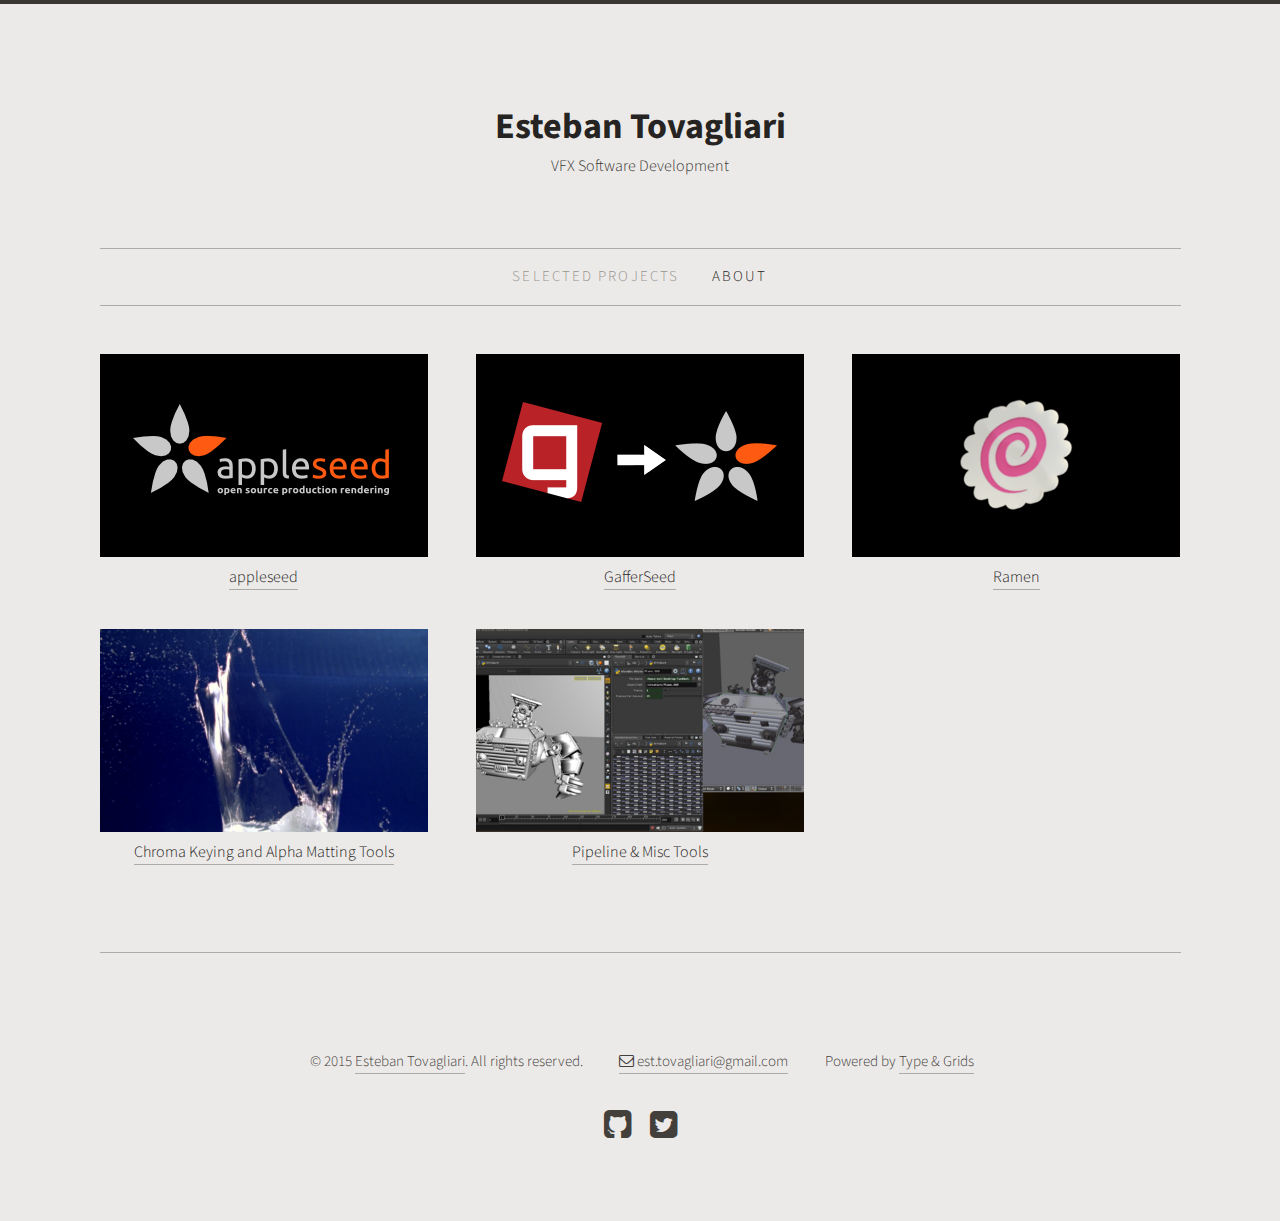
==== commit 70256b45: "Removed the changelog for now." ====
--- a/index.html
+++ b/index.html
@@ -5,7 +5,7 @@
         <meta name="viewport" content="width=device-width, initial-scale=1.0" />
 
         <title>Esteban Tovagliari &mdash; Selected Projects</title>
-        <meta name="description" content="Esteban Tovagliari, Non-virtual VFX software developement">
+        <meta name="description" content="Esteban Tovagliari, Non-virtual VFX software development">
 
         <!-- ******************************************************************************************
         Set the type and color theme here - the Pro version contains additional themes -->
@@ -29,7 +29,6 @@
                     <ul class="inline-list-custom">
                         <li><a href="index.html" class="current">Selected Projects</a></li>
                         <li><a href="about.html">About</a></li>
-                        <li><a href="changelog.html">Changelog</a></li>
                      </ul>
                 </nav>
             </div>
@@ -55,7 +54,7 @@
                         <div class="thumbnail">
                             <div class="thumbnail-img">
                                 <div class="thumbnail-hover"><a href="gafferseed.html"></a></div>
-                                <a href="appleseed.html"><img src="img/gafferseed/gafferseed.png" alt="GafferSeed" /></a>
+                                <a href="gafferseed.html"><img src="img/gafferseed/gafferseed.png" alt="GafferSeed" /></a>
                             </div>
                             <div class="thumbnail-caption"><a class="caption-link" href="gafferseed.html">GafferSeed</a></div>
                         </div>
@@ -66,7 +65,7 @@
                         <div class="thumbnail">
                             <div class="thumbnail-img">
                                 <div class="thumbnail-hover"><a href="ramen.html"></a></div>
-                                <a href="appleseed.html"><img src="img/ramen/ramen.png" alt="Ramen" /></a>
+                                <a href="ramen.html"><img src="img/ramen/ramen.png" alt="Ramen" /></a>
                             </div>
                             <div class="thumbnail-caption"><a class="caption-link" href="ramen.html">Ramen</a></div>
                         </div>
@@ -77,9 +76,9 @@
                         <div class="thumbnail">
                             <div class="thumbnail-img">
                                 <div class="thumbnail-hover"><a href="chroma.html"></a></div>
-                                <a href="appleseed.html"><img src="img/chroma/chroma.png" alt="Chroma Keying and Alpha Matting" /></a>
+                                <a href="chroma.html"><img src="img/chroma/chroma.png" alt="Chroma Keying and Alpha Matting" /></a>
                             </div>
-                            <div class="thumbnail-caption"><a class="caption-link" href="appleseed.html">Chroma Keying and Alpha Matting Tools</a></div>
+                            <div class="thumbnail-caption"><a class="caption-link" href="chroma.html">Chroma Keying and Alpha Matting Tools</a></div>
                         </div>
                     </li>
                     <!-- End project -->
@@ -89,9 +88,9 @@
                         <div class="thumbnail">
                             <div class="thumbnail-img">
                                 <div class="thumbnail-hover"><a href="pipeline.html"></a></div>
-                                <a href="appleseed.html"><img src="img/misc/misc.png" alt="Pipeline & Misc" /></a>
+                                <a href="pipeline.html"><img src="img/misc/misc.png" alt="Pipeline & Misc" /></a>
                             </div>
-                            <div class="thumbnail-caption"><a class="caption-link" href="appleseed.html">Pipeline & Misc Tools</a></div>
+                            <div class="thumbnail-caption"><a class="caption-link" href="pipeline.html">Pipeline & Misc Tools</a></div>
                         </div>
                     </li>
                     <!-- End project -->
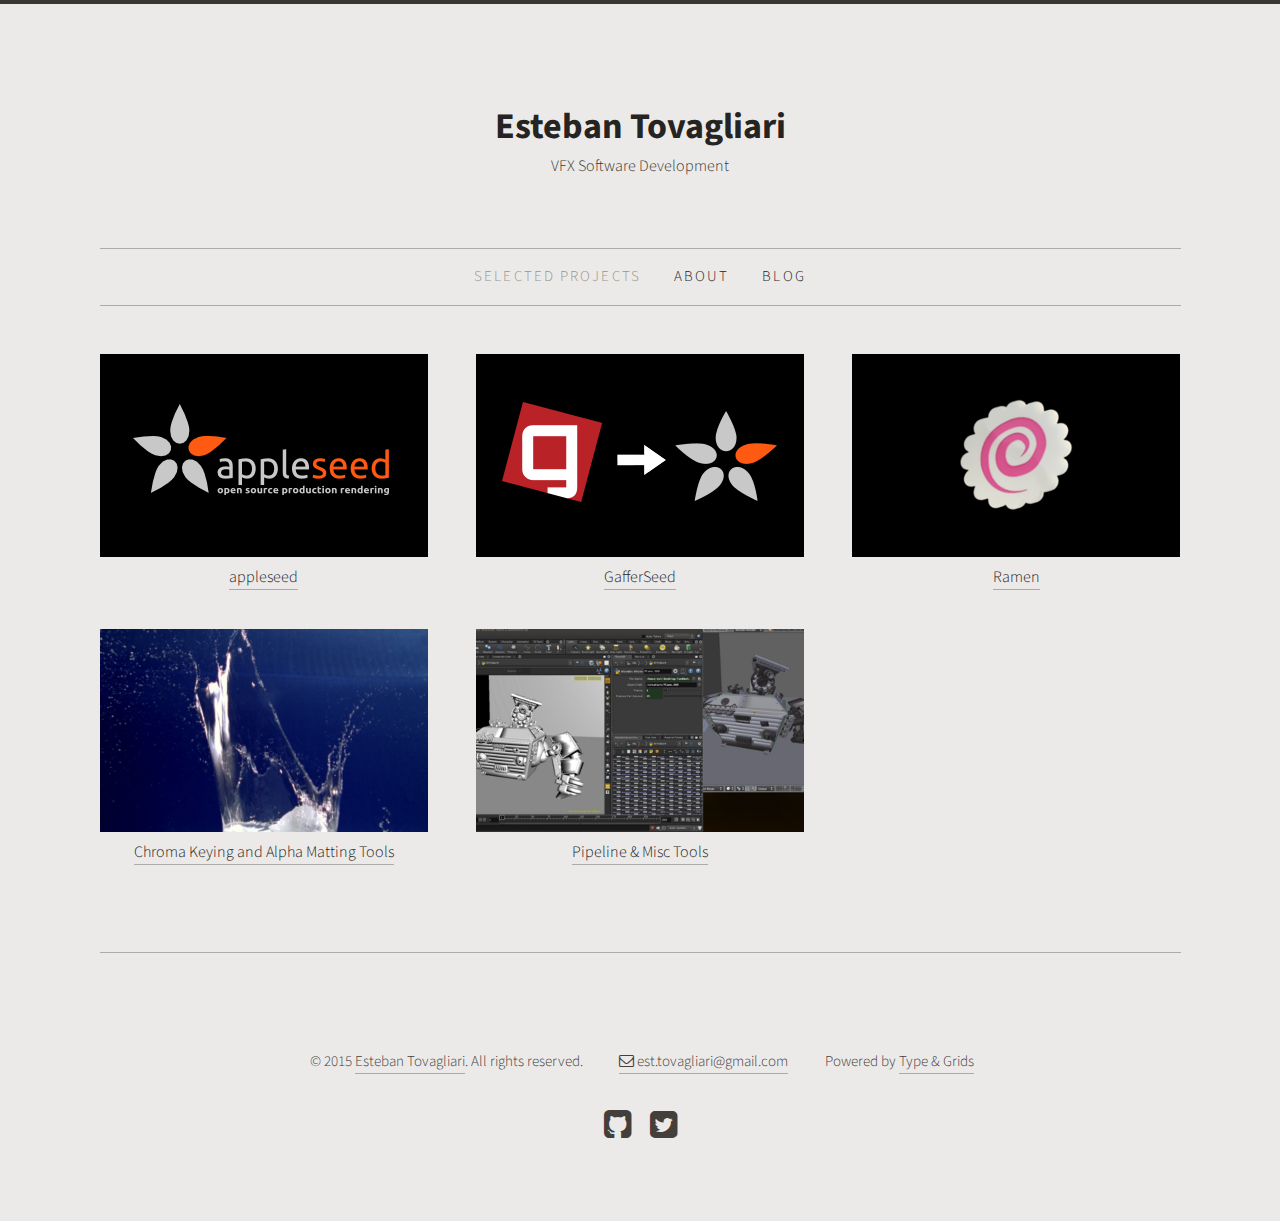
==== commit b1cae810: "Added placeholder for the blog" ====
--- a/index.html
+++ b/index.html
@@ -29,6 +29,7 @@
                     <ul class="inline-list-custom">
                         <li><a href="index.html" class="current">Selected Projects</a></li>
                         <li><a href="about.html">About</a></li>
+                        <li><a href="blog.html">Blog</a></li>
                      </ul>
                 </nav>
             </div>
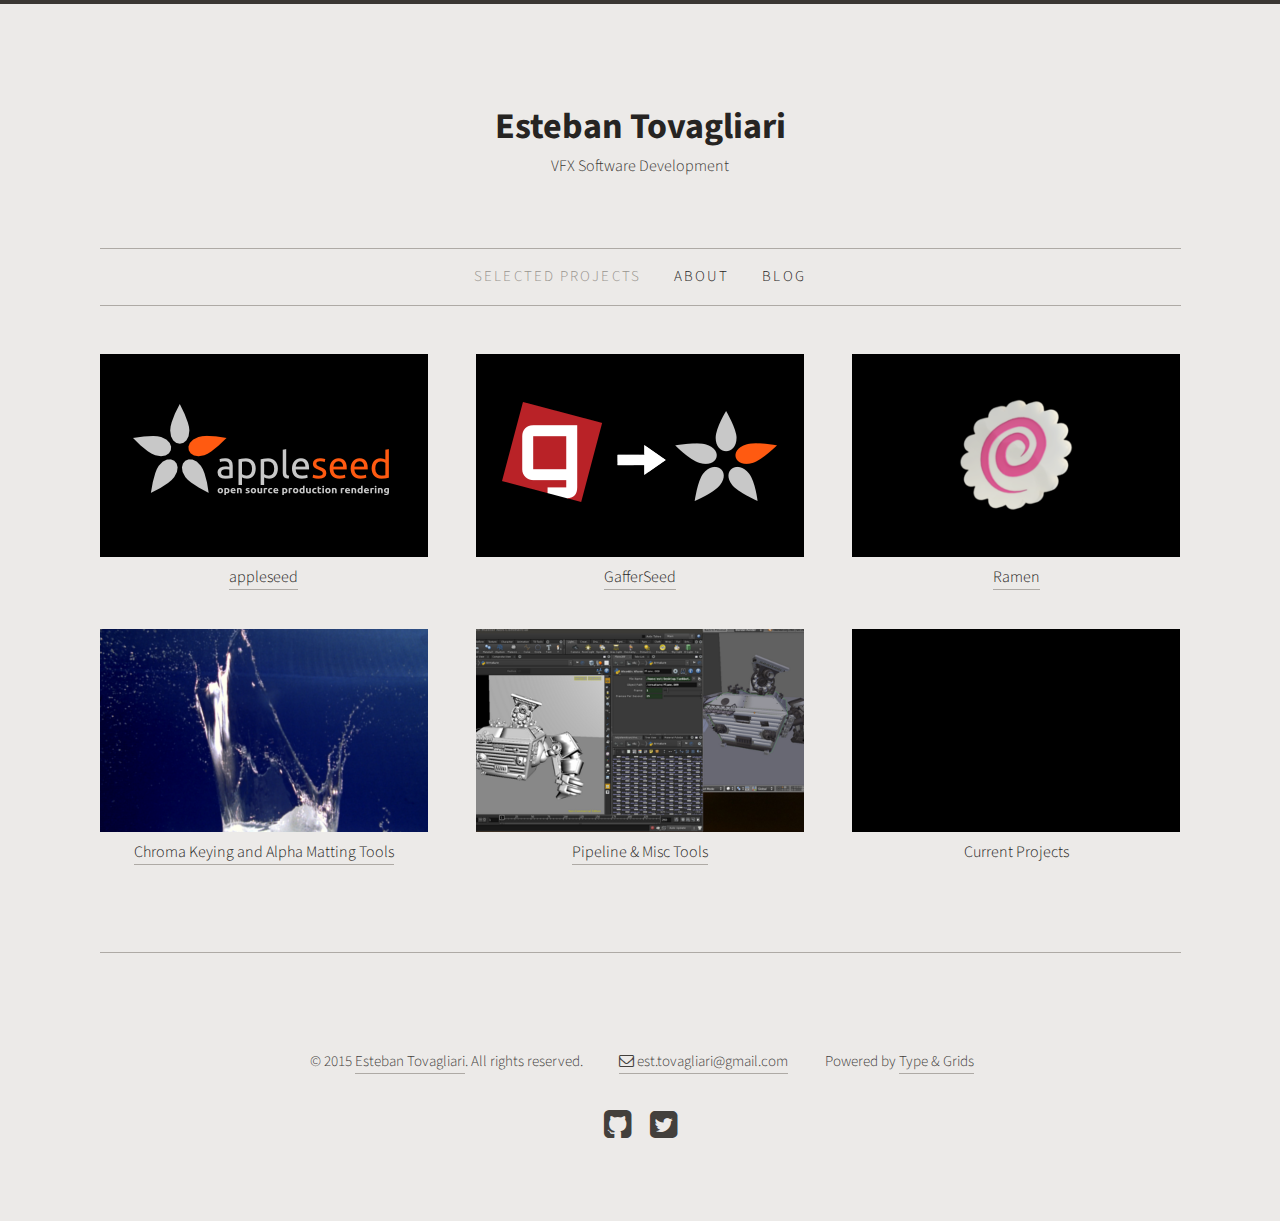
==== commit 673f6e79: "Added appleseed video, WIP section, ..." ====
--- a/index.html
+++ b/index.html
@@ -96,6 +96,17 @@
                     </li>
                     <!-- End project -->
 
+                    <!-- Begin project -->
+                    <li>
+                        <div class="thumbnail">
+                            <div class="thumbnail-img">
+                                <img src="img/wip/wip.png" alt="Current Projects" />
+                            </div>
+                            <div class="thumbnail-caption">Current Projects</div>
+                        </div>
+                    </li>
+                    <!-- End project -->
+
                 </ul>
             </div>
         </div>
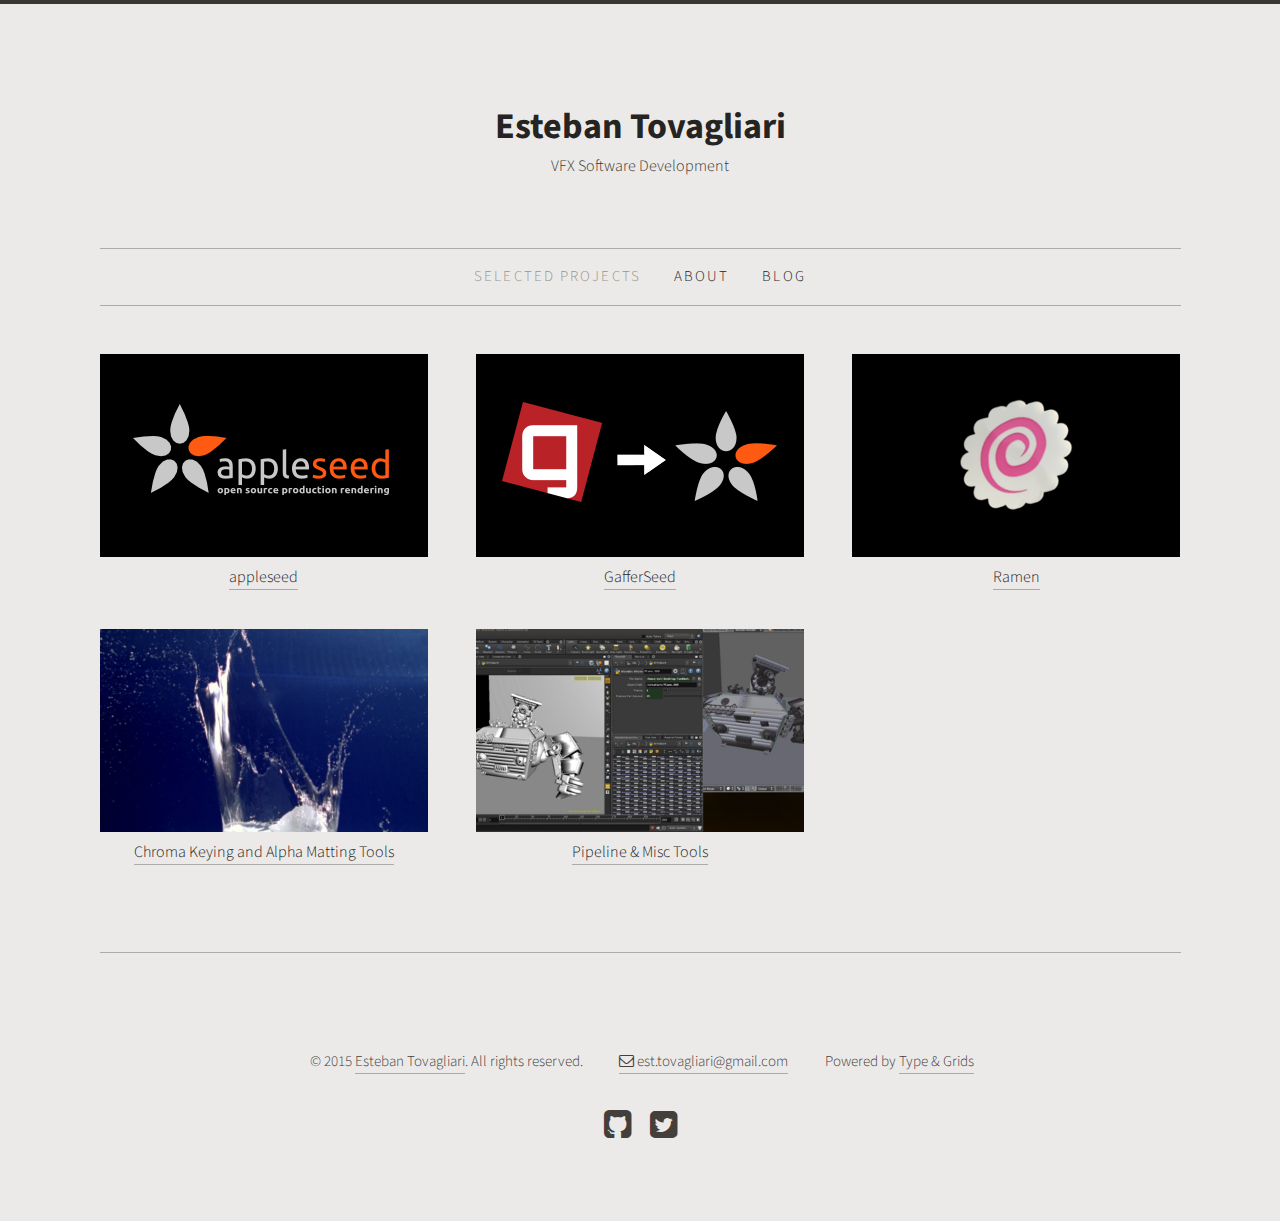
==== commit edb6a2ef: "Hide current projects for now" ====
--- a/index.html
+++ b/index.html
@@ -97,6 +97,7 @@
                     <!-- End project -->
 
                     <!-- Begin project -->
+                    <!--
                     <li>
                         <div class="thumbnail">
                             <div class="thumbnail-img">
@@ -105,6 +106,7 @@
                             <div class="thumbnail-caption">Current Projects</div>
                         </div>
                     </li>
+                    -->
                     <!-- End project -->
 
                 </ul>
